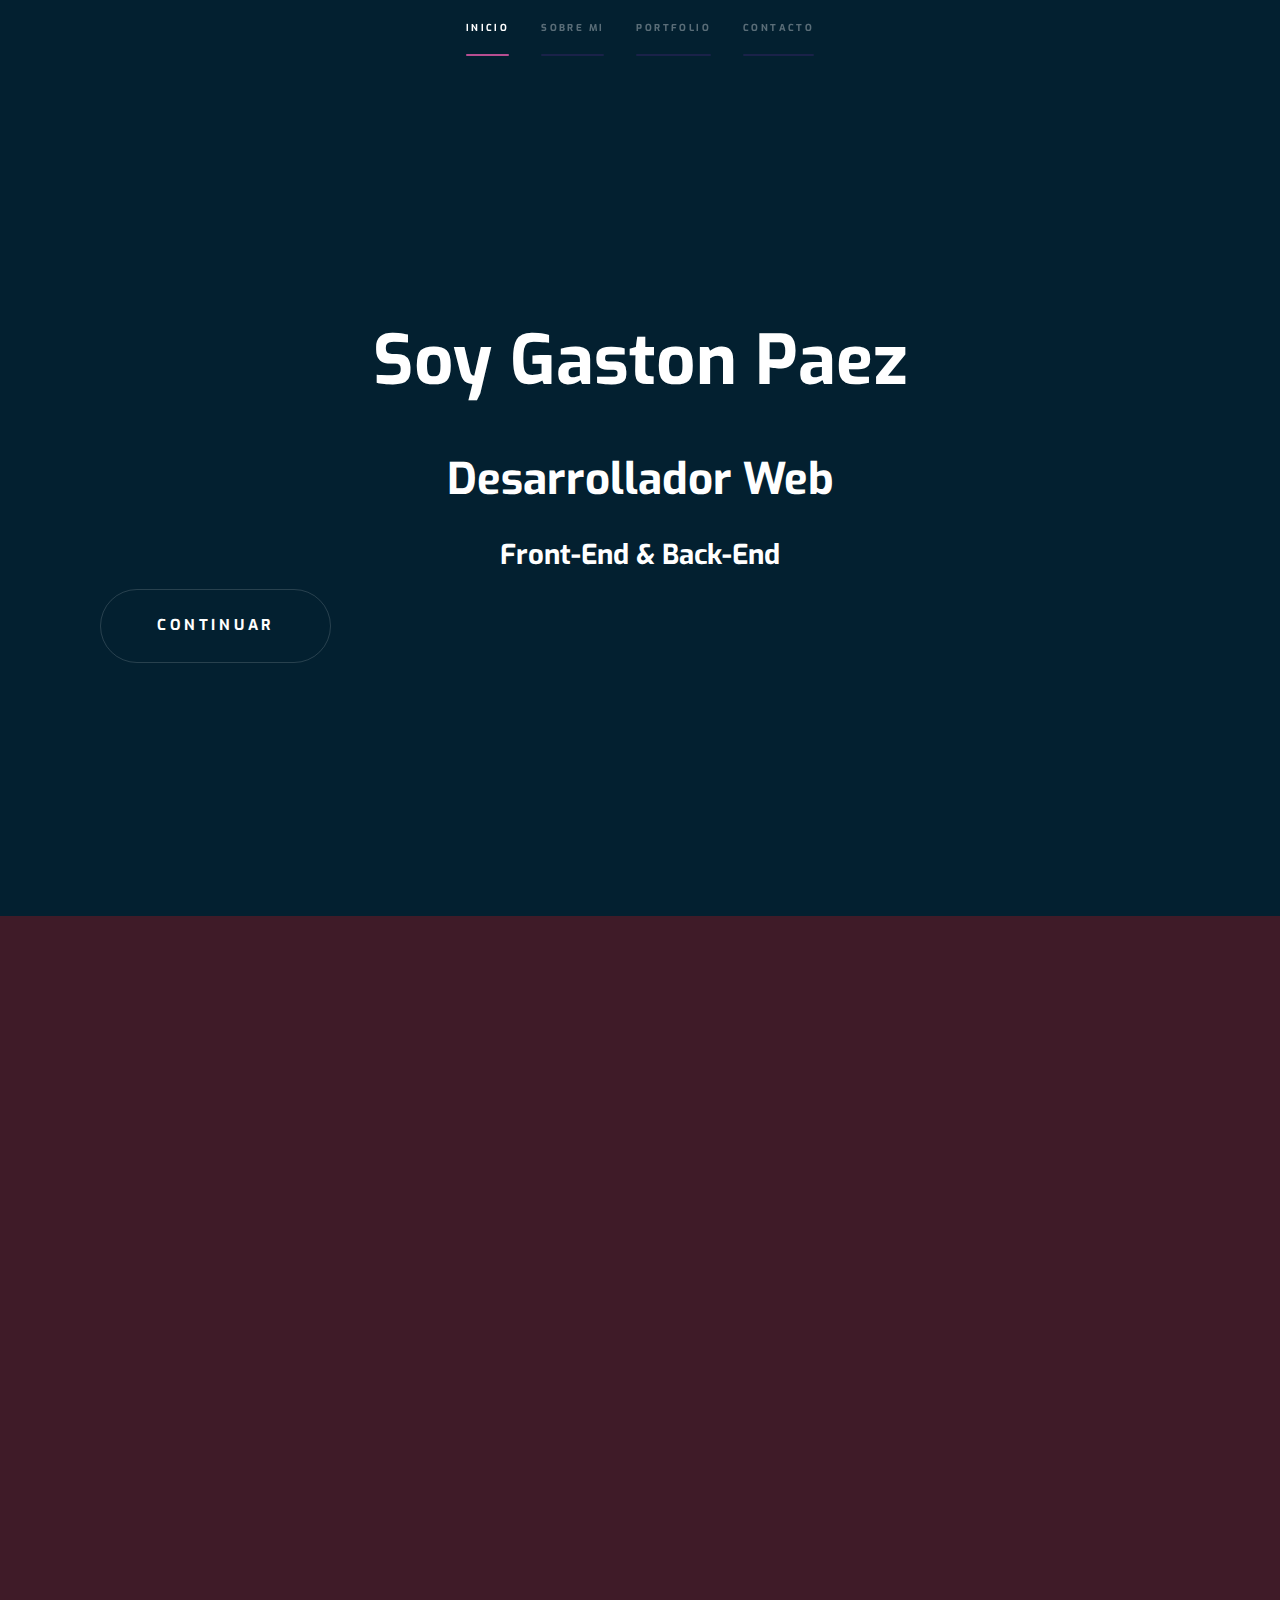
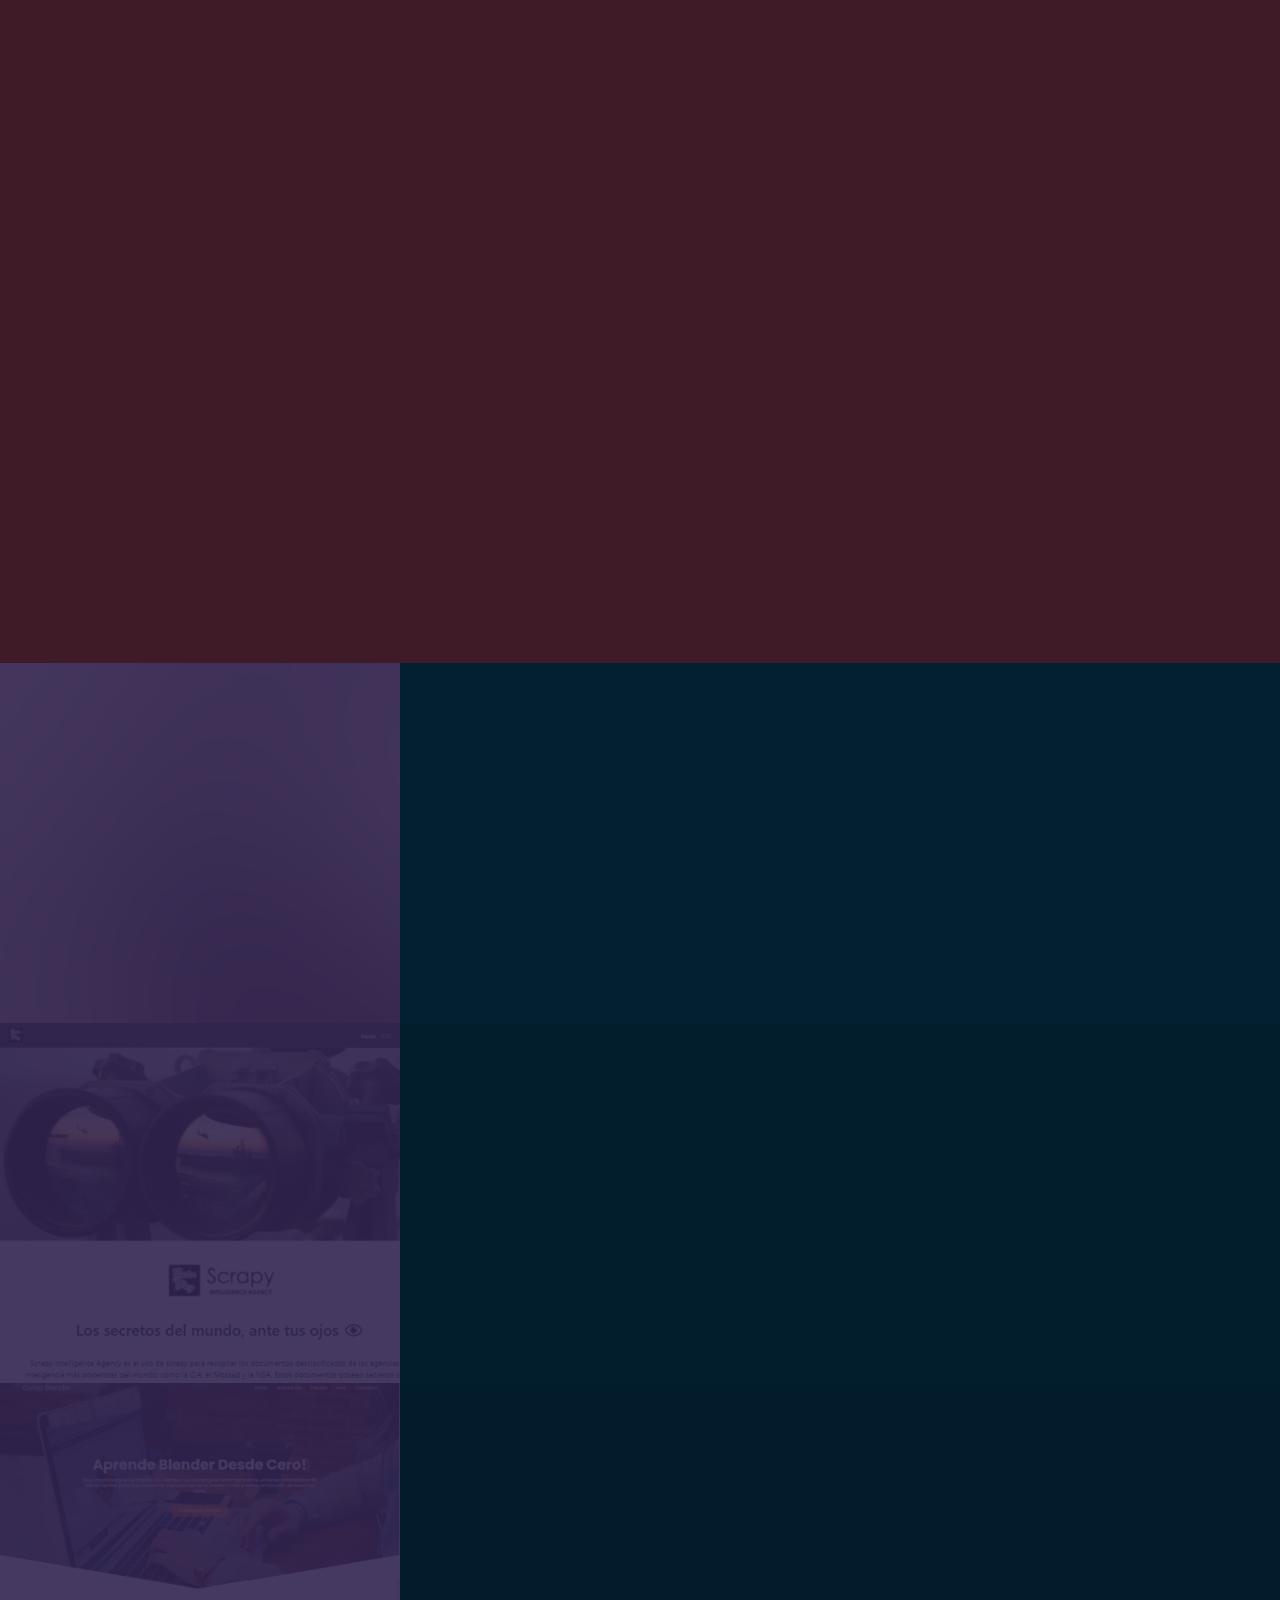
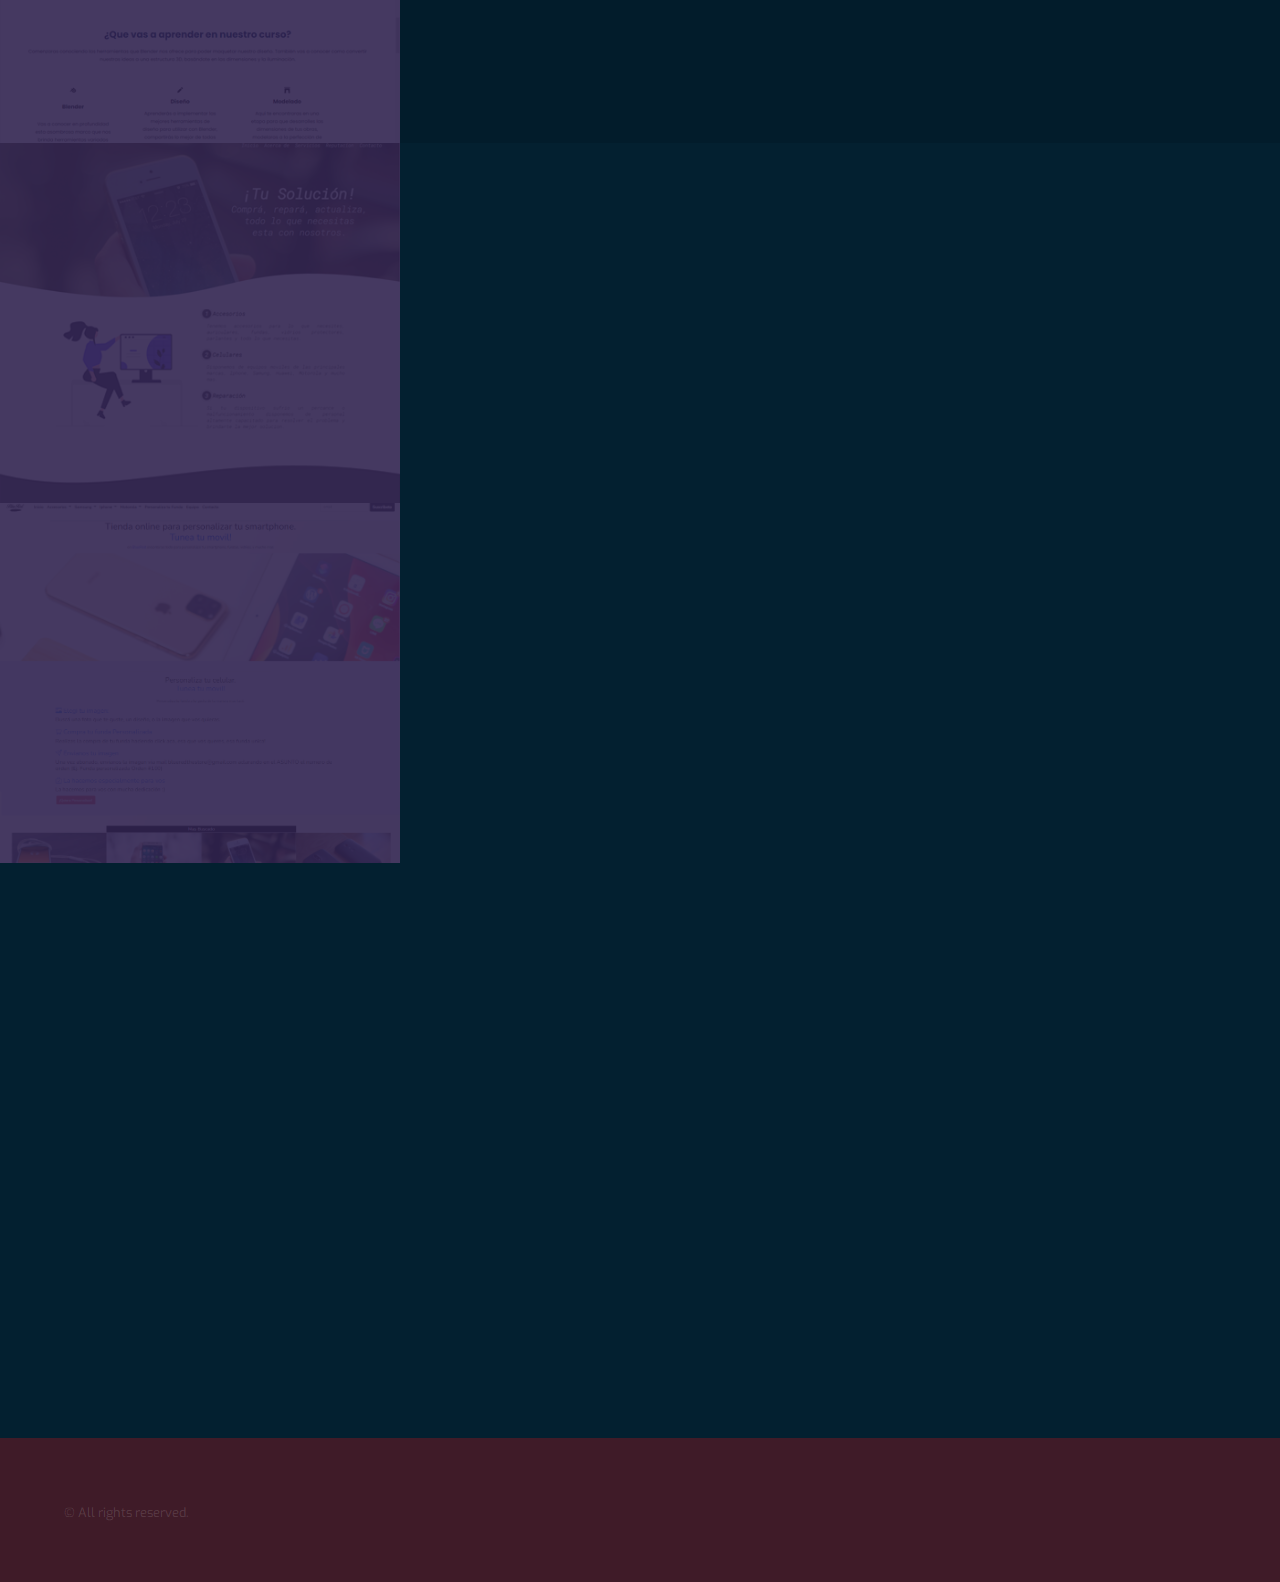
==== index.html @ ff527472 "add web bootstrap, forms contact online" ====
<!DOCTYPE HTML>

<html>
	<head>
		<title>Gaston Paez - Portfolio</title>
		<meta charset="utf-8" />
		<meta name="viewport" content="width=device-width, initial-scale=1, user-scalable=no" />
		<link rel="stylesheet" href="assets/css/main.css" />
		<link rel="preconnect" href="https://fonts.googleapis.com">
		<link rel="preconnect" href="https://fonts.gstatic.com" crossorigin>
		<link href="https://fonts.googleapis.com/css2?family=Exo&display=swap" rel="stylesheet">	
		<noscript><link rel="stylesheet" href="assets/css/noscript.css" /></noscript>
	</head>
	<body class="is-preload">

		<!-- Sidebar -->
			<section id="sidebar">
				<div class="inner">
					<nav>
						<ul>
							<li><a href="#home">Inicio</a></li>
							<li><a href="#two">Sobre Mi</a></li>
							<li><a href="#one">Portfolio</a></li>
							<li><a href="#three">Contacto</a></li>
						</ul>
					</nav>
				</div>
			</section>

		<!-- Wrapper -->
			<div id="wrapper">

				<!-- home -->
					<section id="home" class="wrapper style1 fullscreen fade-up">
						<div class="inner" style="text-align: center; font-size: 25px;">
							<h1 class="home-text">Soy Gaston Paez</h1>
							<h2 class="home-text">Desarrollador Web</h2>
							<h3 class="home-text">Front-End & Back-End</h3>
							<ul class="actions">
								<li><a href="#two" class="button scrolly">Continuar</a></li>
							</ul>
						</div>
					</section>

				<!-- Two -->
				<section id="two" class="wrapper style3 fade-up">
					<div class="inner">
						<h2>Conocimientos Tecnicos y Habilidades</h2>
						<p></p>
						<div class="features">
							<section>
								<span class="icon solid major fa-code"></span>
								<h3>Desarrollo Front-End</h3>
								<p>HTML <br>
									CSS Grid & Flexbox<br>
									Bootstrap <br>
									JavaScript<br>
									Responsive Web Desing<br>
									Programas: <br>
									- Visual Studio Code <br>- Photoshop <br>- Illustrator <br>
									Git & Git-Hub
						
									

								</p>
							</section>
							<section>
								<span class="icon solid major fa-lock"></span>
								<h3>Desarrollo Back-End</h3>
								<p>
									Python <br>
									- POO MVC MTV <br>
									
									Base de Datos: <br>
									- MySQL <br>
									- PostgreSQL <br>
									- Mongo <br>
									- ORM <br>									
									Framework: <br>
									- Django

								</p>
							</section>
							<section>
								<span class="icon solid major fa-cog"></span>
								<h3>Web scraping</h3>							
								 <p>
								 Scrapy <br>
								Beautiful Soup <br>
								</p>
								
							</section>
							<section>
								<span class="icon solid major fa-desktop"></span>
								<h3>Apps</h3>
								<p>Aplicaciones de escritorio: <br>
									Tkinter <br>
									Pyqt5

								</p>
							</section>
							<section>
								<span class="icon solid major fa-link"></span>
								<h3>Capacitaciones</h3>
								<p>
									Diplomatura Python - UTN <br>
									Python Avanzado – Educación IT <br>
									Argentina Programa - Gob. Arg. <br>
									Micro-Modulo BIG DATA – UTN<br>
      								Big Data & Análisis de Datos
								</p>

							</section>
							<section>
								<span class="icon major fa-gem"></span>
								<h3>Cursos On-Line</h3>
								<p>
									
									Microsoft Learn - Python <br>
									Cisco - Programming Essentials in Python <br>										
									Responsive Web Design <br>
									Javascript Algorithms and Data Structures <br>																	
									SQL desde cero - Jairo Galeas <br>
									Univ Python 2021 - Global Mentoring <br>
									Excel Tabla Dinamicas -Javier Gomez <br>
									GIT de cero a experto - Maximiliano Burgos <br>
									Platzi: <br>
									Git & Git-Hub, Desarrollo web, Scrapy, MySql	
																	

								</p>
							</section>
							
							
						</div>
						
						<ul class="actions">
							<li><a href="generic.html" class="button">Ver CV Online</a></li>
							<li><a href="generic.html" class="button">Descargar CV PDF</a></li>
							<li><a href="https://github.com/GastonPaez/Certificaciones" class="button">Certificaciones</a></li>
						</ul>
					</div>
				</section>

				<!-- One -->
					<section id="one" class="wrapper style2 spotlights">
						<section>
							<a href="#" class="image"><img src="images/pic01.jpg" alt="" data-position="center center" /></a>
							<div class="content">
								<div class="inner">
									<h2>E-Commerce Ropa Interior</h2>
									<p>Backend realizado en django, base de datos MySql, Interfaz de Registro y Login, Catalogo de productos, Carrito de Compras, Direcciones, Generador de orden de pago y Pago. 	<br>Front realizado en HTML CSS y Bootstrap </p>
									<ul class="actions">
										<li><a href="generic.html" class="button">Ir a la web</a></li>
									</ul>
								</div>
							</div>
						</section>
						<section>							
							<a href="#" class="image"><img class="web_cia" src="assets/css/images/web2-1.jpg" alt="" data-position="top center" /></a>
							<div class="content">
								<div class="inner">
									<h2>Informes Desclasificados CIA</h2>
									<p>Scrapping a CIA website con Libreria Scrapy de Python <br>
									Spider alojado en nube ScrapingHub mendiante archivo Json <br>
									La web obtiene datos de manera actualizada y remota. En caso de falla obtiene Json local.
									</p>
									<ul class="actions">
										<li><a href="https://gastonpaez.github.io/scrapy-intelligence-agency/" class="button">Ir a la Web</a></li>
									</ul>
								</div>
							</div>
						</section>
						<section>
							<a href="https://gastonpaez.github.io/landing_page/" class="image"><img src="assets/css/images/blender_1.png" alt="" data-position="25% 25%" /></a>
							<div class="content">
								<div class="inner">
									<h2>Web Curso de Blender</h2>
									<p>Landing Page acerca de una capacitacion en Blender. Trabajado en Grid y Flexbox. Botones de accion y sliders en JavaScript.</p>
									<ul class="actions">
										<li><a href="https://gastonpaez.github.io/landing_page/" class="button">Ir a la Web</a></li>
									</ul>
								</div>
							</div>
						</section>
						<section>
							<a href="https://gastonpaez.github.io/fix_phone-site/" class="image"><img src="assets/css/images/fix_phone_1.png" alt="" data-position="25% 25%" /></a>
							<div class="content">
								<div class="inner">
									<h2>Web Venta y Reparación Movil</h2>
									<p>Web sobre venta y soporte tecnico de celulares y dispositivos electronicos. Uso de cards y efectos ondulantes sobre imagenes. </p>
									<ul class="actions">
										<li><a href="https://gastonpaez.github.io/fix_phone-site/" class="button">Ir a la Web</a></li>
									</ul>
								</div>
							</div>
						</section>
						<section>
							<a href="https://gastonpaez.github.io/bluered_the_store/" class="image"><img src="assets/css/images/bluered_thestore.png" alt="" data-position="25% 25%" /></a>
							<div class="content">
								<div class="inner">
									<h2>Pagina Accesorios y Fundas Personalizadas</h2>
									<p>Venta de fundas y accesorios moviles. Basada en la herramienta Bootstrap, uso de cards, carousel, forms, button.</p>
									<ul class="actions">
										<li><a href="https://gastonpaez.github.io/fix_phone-site/" class="button">Ir a la Web</a></li>
									</ul>
								</div>
							</div>
						</section>
					</section>



				<!-- Three -->
					<section id="three" class="wrapper style1 fade-up">
						<div class="inner">
							<h2>Contactame</h2>
							
							<div class="split style1">
								<section>
									<form action="https://formspree.io/f/xzboawor"
									method="POST">
										<div class="fields">
											<div class="field half">
												<label for="name">Nombre</label>
												<input type="text" name="name" id="name" />
											</div>
											<div class="field half">
												<label for="email">Email</label>
												<input type="text" name="email" id="email" />
											</div>
											<div class="field">
												<label for="message">Mensaje</label>
												<textarea name="message" id="message" rows="5"></textarea>
											</div>
										</div>
										<ul class="actions">
											<li><a href="" class="button submit" type="submit" >Enviar</a></li>											
										</ul>
									</form>
								</section>
								<section>
									<ul class="contact" style="color: #fff;">
										<li>
											<h3><span class="icon solid alt fa-home"></span>  Direccion</h3>
											<span>Buenos Aires<br />
											Argentina<br />
											</span>
										</li>
										<li>
											
											<h3><span class="icon solid alt fa-envelope"></span>  Email</h3>
											<a href="#">paez.gastonm@gmail.com</a>
										</li>
										<li>
											<h3><span class="icon solid alt fa-phone"></span>  Telefono</h3>
											<span>+54(011)3262-6937</span>
										</li>
										<li>
											<h3>Social</h3>
											<ul class="icons">												
												<li><a href="https://github.com/GastonPaez" class="icon brands fa-github"><span class="label">GitHub</span></a></li>												
												<li><a href="www.linkedin.com/in/gp-dev" class="icon brands fa-linkedin-in"><span class="label">LinkedIn</span></a></li>
											</ul>
										</li>
									</ul>
								</section>
							</div>
						</div>
					</section>

			</div>

		<!-- Footer -->
			<footer id="footer" class="wrapper style1-alt">
				<div class="inner">
					<ul class="menu">
						<li>&copy; All rights reserved.</li>
					</ul>
				</div>
			</footer>

		<!-- Scripts -->
			<script src="assets/js/jquery.min.js"></script>
			<script src="assets/js/jquery.scrollex.min.js"></script>
			<script src="assets/js/jquery.scrolly.min.js"></script>
			<script src="assets/js/browser.min.js"></script>
			<script src="assets/js/breakpoints.min.js"></script>
			<script src="assets/js/util.js"></script>
			<script src="assets/js/main.js"></script>
			<script src="https://formspree.io/js/formbutton-v1.min.js" defer></script>

	</body>
</html>
---- assets/css/main.css ----
@import url(fontawesome-all.min.css);
@import url('https://fonts.googleapis.com/css2?family=Exo&display=swap');




html, body, div, span, applet, object,
iframe, h1, h2, h3, h4, h5, h6, p, blockquote,
pre, a, abbr, acronym, address, big, cite,
code, del, dfn, em, img, ins, kbd, q, s, samp,
small, strike, strong, sub, sup, tt, var, b,
u, i, center, dl, dt, dd, ol, ul, li, fieldset,
form, label, legend, table, caption, tbody,
tfoot, thead, tr, th, td, article, aside,
canvas, details, embed, figure, figcaption,
footer, header, hgroup, menu, nav, output, ruby,
section, summary, time, mark, audio, video {
	margin: 0;
	padding: 0;
	border: 0;
	font-size: 100%;
	font: inherit;
	vertical-align: baseline;}

article, aside, details, figcaption, figure,
footer, header, hgroup, menu, nav, section {
	display: block;}

body {
	line-height: 1;
}

ol, ul {
	list-style: none;
}

blockquote, q {
	quotes: none;
}

	blockquote:before, blockquote:after, q:before, q:after {
		content: '';
		content: none;
	}

table {
	border-collapse: collapse;
	border-spacing: 0;
}

body {
	-webkit-text-size-adjust: none;
}

mark {
	background-color: transparent;
	color: inherit;
}

input::-moz-focus-inner {
	border: 0;
	padding: 0;
}

input, select, textarea {
	-moz-appearance: none;
	-webkit-appearance: none;
	-ms-appearance: none;
	appearance: none;
}

/* Basic */

	@-ms-viewport {
		width: device-width;
	}

	body {
		-ms-overflow-style: scrollbar;
	}

	@media screen and (max-width: 480px) {

		html, body {
			min-width: 320px;
		}

	}

	html {
		box-sizing: border-box;
	}

	*, *:before, *:after {
		box-sizing: inherit;
	}

	body {
		/*panel section*/
		background: #032030;
	}

		body.is-preload *, body.is-preload *:before, body.is-preload *:after {
			-moz-animation: none !important;
			-webkit-animation: none !important;
			-ms-animation: none !important;
			animation: none !important;
			-moz-transition: none !important;
			-webkit-transition: none !important;
			-ms-transition: none !important;
			transition: none !important;
		}

/* Type */

	body, input, select, textarea {
		color: rgba(255, 255, 255, 0.55);
		font-family: 'Exo', sans-serif , Helvetica;
		font-size: 16.5pt;
		font-weight: normal;
		line-height: 1.75;
	}

		@media screen and (max-width: 1680px) {

			body, input, select, textarea {
				font-size: 13pt;
			}

		}

		@media screen and (max-width: 1280px) {

			body, input, select, textarea {
				font-size: 12pt;
			}

		}

		@media screen and (max-width: 360px) {

			body, input, select, textarea {
				font-size: 11pt;
			}

		}

	a {
		-moz-transition: color 0.2s ease, border-bottom-color 0.2s ease;
		-webkit-transition: color 0.2s ease, border-bottom-color 0.2s ease;
		-ms-transition: color 0.2s ease, border-bottom-color 0.2s ease;
		transition: color 0.2s ease, border-bottom-color 0.2s ease;
		border-bottom: dotted 1px rgba(255, 255, 255, 0.35);
		color: inherit;
		text-decoration: none;
	}

		a:hover {
			border-bottom-color: transparent;
			color: #ffffff;
		}

	strong, b {
		color: #ffffff;
		font-weight: bold;
	}

	em, i {
		font-style: italic;
	}

	p {
		margin: 0 0 2em 0;
	}

	h1, h2, h3, h4, h5, h6 {
		color: #ffffff;
		font-weight: bold;
		line-height: 1.5;
		margin: 0 0 0.5em 0;
	}

		h1 a, h2 a, h3 a, h4 a, h5 a, h6 a {
			color: inherit;
			text-decoration: none;
		}

	h1 {
		font-size: 2.75em;
	}

		h1.major {
			margin: 0 0 1.3em 0;
			position: relative;
			padding-bottom: 0.35em;
		}

			h1.major:after {
				background-image: -moz-linear-gradient(to right, #091244, #420B1E);
				background-image: -webkit-linear-gradient(to right, #091244, #420B1E);
				background-image: -ms-linear-gradient(to right, #091244, #420B1E);
				background-image: linear-gradient(to right, #091244, #420B1E);
				-moz-transition: max-width 0.2s ease;
				-webkit-transition: max-width 0.2s ease;
				-ms-transition: max-width 0.2s ease;
				transition: max-width 0.2s ease;
				border-radius: 0.2em;
				bottom: 0;
				content: '';
				height: 0.05em;
				position: absolute;
				right: 0;
				width: 100%;
			}

	h2 {
		font-size: 1.75em;
	}

	h3 {
		font-size: 1.1em;
	}

	h4 {
		font-size: 1em;
	}

	h5 {
		font-size: 0.8em;
	}

	h6 {
		font-size: 0.6em;
	}

	@media screen and (max-width: 736px) {

		h1 {
			font-size: 2em;
		}

		h2 {
			font-size: 1.25em;
		}

		h3 {
			font-size: 1em;
		}

		h4 {
			font-size: 0.8em;
		}

		h5 {
			font-size: 0.6em;
		}

		h6 {
			font-size: 0.6em;
		}

	}

	sub {
		font-size: 0.8em;
		position: relative;
		top: 0.5em;
	}

	sup {
		font-size: 0.8em;
		position: relative;
		top: -0.5em;
	}

	blockquote {
		border-left: solid 4px rgba(255, 255, 255, 0.15);
		font-style: italic;
		margin: 0 0 2em 0;
		padding: 0.5em 0 0.5em 2em;
	}

	code {
		background: rgba(255, 255, 255, 0.05);
		border-radius: 0.25em;
		border: solid 1px rgba(255, 255, 255, 0.15);
		font-family: "Courier New", monospace;
		font-size: 0.9em;
		margin: 0 0.25em;
		padding: 0.25em 0.65em;
	}

	pre {
		-webkit-overflow-scrolling: touch;
		font-family: "Courier New", monospace;
		font-size: 0.9em;
		margin: 0 0 2em 0;
	}

		pre code {
			display: block;
			line-height: 1.75em;
			padding: 1em 1.5em;
			overflow-x: auto;
		}

	hr {
		border: 0;
		border-bottom: solid 1px rgba(255, 255, 255, 0.15);
		margin: 2em 0;
	}

		hr.major {
			margin: 3em 0;
		}

	.align-left {
		text-align: left;
	}

	.align-center {
		text-align: center;
	}

	.align-right {
		text-align: right;
	}

/* Row */

	.row {
		display: flex;
		flex-wrap: wrap;
		box-sizing: border-box;
		align-items: stretch;
	}

		.row > * {
			box-sizing: border-box;
		}

		.row.gtr-uniform > * > :last-child {
			margin-bottom: 0;
		}

		.row.aln-left {
			justify-content: flex-start;
		}

		.row.aln-center {
			justify-content: center;
		}

		.row.aln-right {
			justify-content: flex-end;
		}

		.row.aln-top {
			align-items: flex-start;
		}

		.row.aln-middle {
			align-items: center;
		}

		.row.aln-bottom {
			align-items: flex-end;
		}

		.row > .imp {
			order: -1;
		}

		.row > .col-1 {
			width: 8.33333%;
		}

		.row > .off-1 {
			margin-left: 8.33333%;
		}

		.row > .col-2 {
			width: 16.66667%;
		}

		.row > .off-2 {
			margin-left: 16.66667%;
		}

		.row > .col-3 {
			width: 25%;
		}

		.row > .off-3 {
			margin-left: 25%;
		}

		.row > .col-4 {
			width: 33.33333%;
		}

		.row > .off-4 {
			margin-left: 33.33333%;
		}

		.row > .col-5 {
			width: 41.66667%;
		}

		.row > .off-5 {
			margin-left: 41.66667%;
		}

		.row > .col-6 {
			width: 50%;
		}

		.row > .off-6 {
			margin-left: 50%;
		}

		.row > .col-7 {
			width: 58.33333%;
		}

		.row > .off-7 {
			margin-left: 58.33333%;
		}

		.row > .col-8 {
			width: 66.66667%;
		}

		.row > .off-8 {
			margin-left: 66.66667%;
		}

		.row > .col-9 {
			width: 75%;
		}

		.row > .off-9 {
			margin-left: 75%;
		}

		.row > .col-10 {
			width: 83.33333%;
		}

		.row > .off-10 {
			margin-left: 83.33333%;
		}

		.row > .col-11 {
			width: 91.66667%;
		}

		.row > .off-11 {
			margin-left: 91.66667%;
		}

		.row > .col-12 {
			width: 100%;
		}

		.row > .off-12 {
			margin-left: 100%;
		}

		.row.gtr-0 {
			margin-top: 0;
			margin-left: 0em;
		}

			.row.gtr-0 > * {
				padding: 0 0 0 0em;
			}

			.row.gtr-0.gtr-uniform {
				margin-top: 0em;
			}

				.row.gtr-0.gtr-uniform > * {
					padding-top: 0em;
				}

		.row.gtr-25 {
			margin-top: 0;
			margin-left: -0.375em;
		}

			.row.gtr-25 > * {
				padding: 0 0 0 0.375em;
			}

			.row.gtr-25.gtr-uniform {
				margin-top: -0.375em;
			}

				.row.gtr-25.gtr-uniform > * {
					padding-top: 0.375em;
				}

		.row.gtr-50 {
			margin-top: 0;
			margin-left: -0.75em;
		}

			.row.gtr-50 > * {
				padding: 0 0 0 0.75em;
			}

			.row.gtr-50.gtr-uniform {
				margin-top: -0.75em;
			}

				.row.gtr-50.gtr-uniform > * {
					padding-top: 0.75em;
				}

		.row {
			margin-top: 0;
			margin-left: -1.5em;
		}

			.row > * {
				padding: 0 0 0 1.5em;
			}

			.row.gtr-uniform {
				margin-top: -1.5em;
			}

				.row.gtr-uniform > * {
					padding-top: 1.5em;
				}

		.row.gtr-150 {
			margin-top: 0;
			margin-left: -2.25em;
		}

			.row.gtr-150 > * {
				padding: 0 0 0 2.25em;
			}

			.row.gtr-150.gtr-uniform {
				margin-top: -2.25em;
			}

				.row.gtr-150.gtr-uniform > * {
					padding-top: 2.25em;
				}

		.row.gtr-200 {
			margin-top: 0;
			margin-left: -3em;
		}

			.row.gtr-200 > * {
				padding: 0 0 0 3em;
			}

			.row.gtr-200.gtr-uniform {
				margin-top: -3em;
			}

				.row.gtr-200.gtr-uniform > * {
					padding-top: 3em;
				}

		@media screen and (max-width: 1680px) {

			.row {
				display: flex;
				flex-wrap: wrap;
				box-sizing: border-box;
				align-items: stretch;
			}

				.row > * {
					box-sizing: border-box;
				}

				.row.gtr-uniform > * > :last-child {
					margin-bottom: 0;
				}

				.row.aln-left {
					justify-content: flex-start;
				}

				.row.aln-center {
					justify-content: center;
				}

				.row.aln-right {
					justify-content: flex-end;
				}

				.row.aln-top {
					align-items: flex-start;
				}

				.row.aln-middle {
					align-items: center;
				}

				.row.aln-bottom {
					align-items: flex-end;
				}

				.row > .imp-xlarge {
					order: -1;
				}

				.row > .col-1-xlarge {
					width: 8.33333%;
				}

				.row > .off-1-xlarge {
					margin-left: 8.33333%;
				}

				.row > .col-2-xlarge {
					width: 16.66667%;
				}

				.row > .off-2-xlarge {
					margin-left: 16.66667%;
				}

				.row > .col-3-xlarge {
					width: 25%;
				}

				.row > .off-3-xlarge {
					margin-left: 25%;
				}

				.row > .col-4-xlarge {
					width: 33.33333%;
				}

				.row > .off-4-xlarge {
					margin-left: 33.33333%;
				}

				.row > .col-5-xlarge {
					width: 41.66667%;
				}

				.row > .off-5-xlarge {
					margin-left: 41.66667%;
				}

				.row > .col-6-xlarge {
					width: 50%;
				}

				.row > .off-6-xlarge {
					margin-left: 50%;
				}

				.row > .col-7-xlarge {
					width: 58.33333%;
				}

				.row > .off-7-xlarge {
					margin-left: 58.33333%;
				}

				.row > .col-8-xlarge {
					width: 66.66667%;
				}

				.row > .off-8-xlarge {
					margin-left: 66.66667%;
				}

				.row > .col-9-xlarge {
					width: 75%;
				}

				.row > .off-9-xlarge {
					margin-left: 75%;
				}

				.row > .col-10-xlarge {
					width: 83.33333%;
				}

				.row > .off-10-xlarge {
					margin-left: 83.33333%;
				}

				.row > .col-11-xlarge {
					width: 91.66667%;
				}

				.row > .off-11-xlarge {
					margin-left: 91.66667%;
				}

				.row > .col-12-xlarge {
					width: 100%;
				}

				.row > .off-12-xlarge {
					margin-left: 100%;
				}

				.row.gtr-0 {
					margin-top: 0;
					margin-left: 0em;
				}

					.row.gtr-0 > * {
						padding: 0 0 0 0em;
					}

					.row.gtr-0.gtr-uniform {
						margin-top: 0em;
					}

						.row.gtr-0.gtr-uniform > * {
							padding-top: 0em;
						}

				.row.gtr-25 {
					margin-top: 0;
					margin-left: -0.375em;
				}

					.row.gtr-25 > * {
						padding: 0 0 0 0.375em;
					}

					.row.gtr-25.gtr-uniform {
						margin-top: -0.375em;
					}

						.row.gtr-25.gtr-uniform > * {
							padding-top: 0.375em;
						}

				.row.gtr-50 {
					margin-top: 0;
					margin-left: -0.75em;
				}

					.row.gtr-50 > * {
						padding: 0 0 0 0.75em;
					}

					.row.gtr-50.gtr-uniform {
						margin-top: -0.75em;
					}

						.row.gtr-50.gtr-uniform > * {
							padding-top: 0.75em;
						}

				.row {
					margin-top: 0;
					margin-left: -1.5em;
				}

					.row > * {
						padding: 0 0 0 1.5em;
					}

					.row.gtr-uniform {
						margin-top: -1.5em;
					}

						.row.gtr-uniform > * {
							padding-top: 1.5em;
						}

				.row.gtr-150 {
					margin-top: 0;
					margin-left: -2.25em;
				}

					.row.gtr-150 > * {
						padding: 0 0 0 2.25em;
					}

					.row.gtr-150.gtr-uniform {
						margin-top: -2.25em;
					}

						.row.gtr-150.gtr-uniform > * {
							padding-top: 2.25em;
						}

				.row.gtr-200 {
					margin-top: 0;
					margin-left: -3em;
				}

					.row.gtr-200 > * {
						padding: 0 0 0 3em;
					}

					.row.gtr-200.gtr-uniform {
						margin-top: -3em;
					}

						.row.gtr-200.gtr-uniform > * {
							padding-top: 3em;
						}

		}

		@media screen and (max-width: 1280px) {

			.row {
				display: flex;
				flex-wrap: wrap;
				box-sizing: border-box;
				align-items: stretch;
			}

				.row > * {
					box-sizing: border-box;
				}

				.row.gtr-uniform > * > :last-child {
					margin-bottom: 0;
				}

				.row.aln-left {
					justify-content: flex-start;
				}

				.row.aln-center {
					justify-content: center;
				}

				.row.aln-right {
					justify-content: flex-end;
				}

				.row.aln-top {
					align-items: flex-start;
				}

				.row.aln-middle {
					align-items: center;
				}

				.row.aln-bottom {
					align-items: flex-end;
				}

				.row > .imp-large {
					order: -1;
				}

				.row > .col-1-large {
					width: 8.33333%;
				}

				.row > .off-1-large {
					margin-left: 8.33333%;
				}

				.row > .col-2-large {
					width: 16.66667%;
				}

				.row > .off-2-large {
					margin-left: 16.66667%;
				}

				.row > .col-3-large {
					width: 25%;
				}

				.row > .off-3-large {
					margin-left: 25%;
				}

				.row > .col-4-large {
					width: 33.33333%;
				}

				.row > .off-4-large {
					margin-left: 33.33333%;
				}

				.row > .col-5-large {
					width: 41.66667%;
				}

				.row > .off-5-large {
					margin-left: 41.66667%;
				}

				.row > .col-6-large {
					width: 50%;
				}

				.row > .off-6-large {
					margin-left: 50%;
				}

				.row > .col-7-large {
					width: 58.33333%;
				}

				.row > .off-7-large {
					margin-left: 58.33333%;
				}

				.row > .col-8-large {
					width: 66.66667%;
				}

				.row > .off-8-large {
					margin-left: 66.66667%;
				}

				.row > .col-9-large {
					width: 75%;
				}

				.row > .off-9-large {
					margin-left: 75%;
				}

				.row > .col-10-large {
					width: 83.33333%;
				}

				.row > .off-10-large {
					margin-left: 83.33333%;
				}

				.row > .col-11-large {
					width: 91.66667%;
				}

				.row > .off-11-large {
					margin-left: 91.66667%;
				}

				.row > .col-12-large {
					width: 100%;
				}

				.row > .off-12-large {
					margin-left: 100%;
				}

				.row.gtr-0 {
					margin-top: 0;
					margin-left: 0em;
				}

					.row.gtr-0 > * {
						padding: 0 0 0 0em;
					}

					.row.gtr-0.gtr-uniform {
						margin-top: 0em;
					}

						.row.gtr-0.gtr-uniform > * {
							padding-top: 0em;
						}

				.row.gtr-25 {
					margin-top: 0;
					margin-left: -0.375em;
				}

					.row.gtr-25 > * {
						padding: 0 0 0 0.375em;
					}

					.row.gtr-25.gtr-uniform {
						margin-top: -0.375em;
					}

						.row.gtr-25.gtr-uniform > * {
							padding-top: 0.375em;
						}

				.row.gtr-50 {
					margin-top: 0;
					margin-left: -0.75em;
				}

					.row.gtr-50 > * {
						padding: 0 0 0 0.75em;
					}

					.row.gtr-50.gtr-uniform {
						margin-top: -0.75em;
					}

						.row.gtr-50.gtr-uniform > * {
							padding-top: 0.75em;
						}

				.row {
					margin-top: 0;
					margin-left: -1.5em;
				}

					.row > * {
						padding: 0 0 0 1.5em;
					}

					.row.gtr-uniform {
						margin-top: -1.5em;
					}

						.row.gtr-uniform > * {
							padding-top: 1.5em;
						}

				.row.gtr-150 {
					margin-top: 0;
					margin-left: -2.25em;
				}

					.row.gtr-150 > * {
						padding: 0 0 0 2.25em;
					}

					.row.gtr-150.gtr-uniform {
						margin-top: -2.25em;
					}

						.row.gtr-150.gtr-uniform > * {
							padding-top: 2.25em;
						}

				.row.gtr-200 {
					margin-top: 0;
					margin-left: -3em;
				}

					.row.gtr-200 > * {
						padding: 0 0 0 3em;
					}

					.row.gtr-200.gtr-uniform {
						margin-top: -3em;
					}

						.row.gtr-200.gtr-uniform > * {
							padding-top: 3em;
						}

		}

		@media screen and (max-width: 980px) {

			.row {
				display: flex;
				flex-wrap: wrap;
				box-sizing: border-box;
				align-items: stretch;
			}

				.row > * {
					box-sizing: border-box;
				}

				.row.gtr-uniform > * > :last-child {
					margin-bottom: 0;
				}

				.row.aln-left {
					justify-content: flex-start;
				}

				.row.aln-center {
					justify-content: center;
				}

				.row.aln-right {
					justify-content: flex-end;
				}

				.row.aln-top {
					align-items: flex-start;
				}

				.row.aln-middle {
					align-items: center;
				}

				.row.aln-bottom {
					align-items: flex-end;
				}

				.row > .imp-medium {
					order: -1;
				}

				.row > .col-1-medium {
					width: 8.33333%;
				}

				.row > .off-1-medium {
					margin-left: 8.33333%;
				}

				.row > .col-2-medium {
					width: 16.66667%;
				}

				.row > .off-2-medium {
					margin-left: 16.66667%;
				}

				.row > .col-3-medium {
					width: 25%;
				}

				.row > .off-3-medium {
					margin-left: 25%;
				}

				.row > .col-4-medium {
					width: 33.33333%;
				}

				.row > .off-4-medium {
					margin-left: 33.33333%;
				}

				.row > .col-5-medium {
					width: 41.66667%;
				}

				.row > .off-5-medium {
					margin-left: 41.66667%;
				}

				.row > .col-6-medium {
					width: 50%;
				}

				.row > .off-6-medium {
					margin-left: 50%;
				}

				.row > .col-7-medium {
					width: 58.33333%;
				}

				.row > .off-7-medium {
					margin-left: 58.33333%;
				}

				.row > .col-8-medium {
					width: 66.66667%;
				}

				.row > .off-8-medium {
					margin-left: 66.66667%;
				}

				.row > .col-9-medium {
					width: 75%;
				}

				.row > .off-9-medium {
					margin-left: 75%;
				}

				.row > .col-10-medium {
					width: 83.33333%;
				}

				.row > .off-10-medium {
					margin-left: 83.33333%;
				}

				.row > .col-11-medium {
					width: 91.66667%;
				}

				.row > .off-11-medium {
					margin-left: 91.66667%;
				}

				.row > .col-12-medium {
					width: 100%;
				}

				.row > .off-12-medium {
					margin-left: 100%;
				}

				.row.gtr-0 {
					margin-top: 0;
					margin-left: 0em;
				}

					.row.gtr-0 > * {
						padding: 0 0 0 0em;
					}

					.row.gtr-0.gtr-uniform {
						margin-top: 0em;
					}

						.row.gtr-0.gtr-uniform > * {
							padding-top: 0em;
						}

				.row.gtr-25 {
					margin-top: 0;
					margin-left: -0.375em;
				}

					.row.gtr-25 > * {
						padding: 0 0 0 0.375em;
					}

					.row.gtr-25.gtr-uniform {
						margin-top: -0.375em;
					}

						.row.gtr-25.gtr-uniform > * {
							padding-top: 0.375em;
						}

				.row.gtr-50 {
					margin-top: 0;
					margin-left: -0.75em;
				}

					.row.gtr-50 > * {
						padding: 0 0 0 0.75em;
					}

					.row.gtr-50.gtr-uniform {
						margin-top: -0.75em;
					}

						.row.gtr-50.gtr-uniform > * {
							padding-top: 0.75em;
						}

				.row {
					margin-top: 0;
					margin-left: -1.5em;
				}

					.row > * {
						padding: 0 0 0 1.5em;
					}

					.row.gtr-uniform {
						margin-top: -1.5em;
					}

						.row.gtr-uniform > * {
							padding-top: 1.5em;
						}

				.row.gtr-150 {
					margin-top: 0;
					margin-left: -2.25em;
				}

					.row.gtr-150 > * {
						padding: 0 0 0 2.25em;
					}

					.row.gtr-150.gtr-uniform {
						margin-top: -2.25em;
					}

						.row.gtr-150.gtr-uniform > * {
							padding-top: 2.25em;
						}

				.row.gtr-200 {
					margin-top: 0;
					margin-left: -3em;
				}

					.row.gtr-200 > * {
						padding: 0 0 0 3em;
					}

					.row.gtr-200.gtr-uniform {
						margin-top: -3em;
					}

						.row.gtr-200.gtr-uniform > * {
							padding-top: 3em;
						}

		}

		@media screen and (max-width: 736px) {

			.row {
				display: flex;
				flex-wrap: wrap;
				box-sizing: border-box;
				align-items: stretch;
			}

				.row > * {
					box-sizing: border-box;
				}

				.row.gtr-uniform > * > :last-child {
					margin-bottom: 0;
				}

				.row.aln-left {
					justify-content: flex-start;
				}

				.row.aln-center {
					justify-content: center;
				}

				.row.aln-right {
					justify-content: flex-end;
				}

				.row.aln-top {
					align-items: flex-start;
				}

				.row.aln-middle {
					align-items: center;
				}

				.row.aln-bottom {
					align-items: flex-end;
				}

				.row > .imp-small {
					order: -1;
				}

				.row > .col-1-small {
					width: 8.33333%;
				}

				.row > .off-1-small {
					margin-left: 8.33333%;
				}

				.row > .col-2-small {
					width: 16.66667%;
				}

				.row > .off-2-small {
					margin-left: 16.66667%;
				}

				.row > .col-3-small {
					width: 25%;
				}

				.row > .off-3-small {
					margin-left: 25%;
				}

				.row > .col-4-small {
					width: 33.33333%;
				}

				.row > .off-4-small {
					margin-left: 33.33333%;
				}

				.row > .col-5-small {
					width: 41.66667%;
				}

				.row > .off-5-small {
					margin-left: 41.66667%;
				}

				.row > .col-6-small {
					width: 50%;
				}

				.row > .off-6-small {
					margin-left: 50%;
				}

				.row > .col-7-small {
					width: 58.33333%;
				}

				.row > .off-7-small {
					margin-left: 58.33333%;
				}

				.row > .col-8-small {
					width: 66.66667%;
				}

				.row > .off-8-small {
					margin-left: 66.66667%;
				}

				.row > .col-9-small {
					width: 75%;
				}

				.row > .off-9-small {
					margin-left: 75%;
				}

				.row > .col-10-small {
					width: 83.33333%;
				}

				.row > .off-10-small {
					margin-left: 83.33333%;
				}

				.row > .col-11-small {
					width: 91.66667%;
				}

				.row > .off-11-small {
					margin-left: 91.66667%;
				}

				.row > .col-12-small {
					width: 100%;
				}

				.row > .off-12-small {
					margin-left: 100%;
				}

				.row.gtr-0 {
					margin-top: 0;
					margin-left: 0em;
				}

					.row.gtr-0 > * {
						padding: 0 0 0 0em;
					}

					.row.gtr-0.gtr-uniform {
						margin-top: 0em;
					}

						.row.gtr-0.gtr-uniform > * {
							padding-top: 0em;
						}

				.row.gtr-25 {
					margin-top: 0;
					margin-left: -0.375em;
				}

					.row.gtr-25 > * {
						padding: 0 0 0 0.375em;
					}

					.row.gtr-25.gtr-uniform {
						margin-top: -0.375em;
					}

						.row.gtr-25.gtr-uniform > * {
							padding-top: 0.375em;
						}

				.row.gtr-50 {
					margin-top: 0;
					margin-left: -0.75em;
				}

					.row.gtr-50 > * {
						padding: 0 0 0 0.75em;
					}

					.row.gtr-50.gtr-uniform {
						margin-top: -0.75em;
					}

						.row.gtr-50.gtr-uniform > * {
							padding-top: 0.75em;
						}

				.row {
					margin-top: 0;
					margin-left: -1.5em;
				}

					.row > * {
						padding: 0 0 0 1.5em;
					}

					.row.gtr-uniform {
						margin-top: -1.5em;
					}

						.row.gtr-uniform > * {
							padding-top: 1.5em;
						}

				.row.gtr-150 {
					margin-top: 0;
					margin-left: -2.25em;
				}

					.row.gtr-150 > * {
						padding: 0 0 0 2.25em;
					}

					.row.gtr-150.gtr-uniform {
						margin-top: -2.25em;
					}

						.row.gtr-150.gtr-uniform > * {
							padding-top: 2.25em;
						}

				.row.gtr-200 {
					margin-top: 0;
					margin-left: -3em;
				}

					.row.gtr-200 > * {
						padding: 0 0 0 3em;
					}

					.row.gtr-200.gtr-uniform {
						margin-top: -3em;
					}

						.row.gtr-200.gtr-uniform > * {
							padding-top: 3em;
						}

		}

		@media screen and (max-width: 480px) {

			.row {
				display: flex;
				flex-wrap: wrap;
				box-sizing: border-box;
				align-items: stretch;
			}

				.row > * {
					box-sizing: border-box;
				}

				.row.gtr-uniform > * > :last-child {
					margin-bottom: 0;
				}

				.row.aln-left {
					justify-content: flex-start;
				}

				.row.aln-center {
					justify-content: center;
				}

				.row.aln-right {
					justify-content: flex-end;
				}

				.row.aln-top {
					align-items: flex-start;
				}

				.row.aln-middle {
					align-items: center;
				}

				.row.aln-bottom {
					align-items: flex-end;
				}

				.row > .imp-xsmall {
					order: -1;
				}

				.row > .col-1-xsmall {
					width: 8.33333%;
				}

				.row > .off-1-xsmall {
					margin-left: 8.33333%;
				}

				.row > .col-2-xsmall {
					width: 16.66667%;
				}

				.row > .off-2-xsmall {
					margin-left: 16.66667%;
				}

				.row > .col-3-xsmall {
					width: 25%;
				}

				.row > .off-3-xsmall {
					margin-left: 25%;
				}

				.row > .col-4-xsmall {
					width: 33.33333%;
				}

				.row > .off-4-xsmall {
					margin-left: 33.33333%;
				}

				.row > .col-5-xsmall {
					width: 41.66667%;
				}

				.row > .off-5-xsmall {
					margin-left: 41.66667%;
				}

				.row > .col-6-xsmall {
					width: 50%;
				}

				.row > .off-6-xsmall {
					margin-left: 50%;
				}

				.row > .col-7-xsmall {
					width: 58.33333%;
				}

				.row > .off-7-xsmall {
					margin-left: 58.33333%;
				}

				.row > .col-8-xsmall {
					width: 66.66667%;
				}

				.row > .off-8-xsmall {
					margin-left: 66.66667%;
				}

				.row > .col-9-xsmall {
					width: 75%;
				}

				.row > .off-9-xsmall {
					margin-left: 75%;
				}

				.row > .col-10-xsmall {
					width: 83.33333%;
				}

				.row > .off-10-xsmall {
					margin-left: 83.33333%;
				}

				.row > .col-11-xsmall {
					width: 91.66667%;
				}

				.row > .off-11-xsmall {
					margin-left: 91.66667%;
				}

				.row > .col-12-xsmall {
					width: 100%;
				}

				.row > .off-12-xsmall {
					margin-left: 100%;
				}

				.row.gtr-0 {
					margin-top: 0;
					margin-left: 0em;
				}

					.row.gtr-0 > * {
						padding: 0 0 0 0em;
					}

					.row.gtr-0.gtr-uniform {
						margin-top: 0em;
					}

						.row.gtr-0.gtr-uniform > * {
							padding-top: 0em;
						}

				.row.gtr-25 {
					margin-top: 0;
					margin-left: -0.375em;
				}

					.row.gtr-25 > * {
						padding: 0 0 0 0.375em;
					}

					.row.gtr-25.gtr-uniform {
						margin-top: -0.375em;
					}

						.row.gtr-25.gtr-uniform > * {
							padding-top: 0.375em;
						}

				.row.gtr-50 {
					margin-top: 0;
					margin-left: -0.75em;
				}

					.row.gtr-50 > * {
						padding: 0 0 0 0.75em;
					}

					.row.gtr-50.gtr-uniform {
						margin-top: -0.75em;
					}

						.row.gtr-50.gtr-uniform > * {
							padding-top: 0.75em;
						}

				.row {
					margin-top: 0;
					margin-left: -1.5em;
				}

					.row > * {
						padding: 0 0 0 1.5em;
					}

					.row.gtr-uniform {
						margin-top: -1.5em;
					}

						.row.gtr-uniform > * {
							padding-top: 1.5em;
						}

				.row.gtr-150 {
					margin-top: 0;
					margin-left: -2.25em;
				}

					.row.gtr-150 > * {
						padding: 0 0 0 2.25em;
					}

					.row.gtr-150.gtr-uniform {
						margin-top: -2.25em;
					}

						.row.gtr-150.gtr-uniform > * {
							padding-top: 2.25em;
						}

				.row.gtr-200 {
					margin-top: 0;
					margin-left: -3em;
				}

					.row.gtr-200 > * {
						padding: 0 0 0 3em;
					}

					.row.gtr-200.gtr-uniform {
						margin-top: -3em;
					}

						.row.gtr-200.gtr-uniform > * {
							padding-top: 3em;
						}

		}

/* Box */

	.box {
		border-radius: 0.25em;
		border: solid 1px rgba(255, 255, 255, 0.15);
		margin-bottom: 2em;
		padding: 1.5em;
	}

		.box > :last-child,
		.box > :last-child > :last-child,
		.box > :last-child > :last-child > :last-child {
			margin-bottom: 0;
		}

		.box.alt {
			border: 0;
			border-radius: 0;
			padding: 0;
		}

/* Button */

	input[type="submit"],
	input[type="reset"],
	input[type="button"],
	button,
	.button {
		-moz-appearance: none;
		-webkit-appearance: none;
		-ms-appearance: none;
		appearance: none;
		-moz-transition: border-color 0.2s ease;
		-webkit-transition: border-color 0.2s ease;
		-ms-transition: border-color 0.2s ease;
		transition: border-color 0.2s ease;
		background-color: transparent;
		border: solid 1px !important;
		border-color: rgba(255, 255, 255, 0.15) !important;
		border-radius: 3em;
		color: #ffffff !important;
		cursor: pointer;
		display: inline-block;
		font-size: 0.6em;
		font-weight: bold;
		height: calc(4.75em + 2px);
		letter-spacing: 0.25em;
		line-height: 4.75em;
		outline: 0;
		padding: 0 3.75em;
		position: relative;
		text-align: center;
		text-decoration: none;
		text-transform: uppercase;
		white-space: nowrap;
	}

		input[type="submit"]:after,
		input[type="reset"]:after,
		input[type="button"]:after,
		button:after,
		.button:after {
			-moz-transform: scale(0.25);
			-webkit-transform: scale(0.25);
			-ms-transform: scale(0.25);
			transform: scale(0.25);
			pointer-events: none;
			-moz-transition: opacity 0.2s ease, -moz-transform 0.2s ease;
			-webkit-transition: opacity 0.2s ease, -webkit-transform 0.2s ease;
			-ms-transition: opacity 0.2s ease, -ms-transform 0.2s ease;
			transition: opacity 0.2s ease, transform 0.2s ease;
			background: #ffffff;
			border-radius: 3em;
			content: '';
			height: 100%;
			left: 0;
			opacity: 0;
			position: absolute;
			top: 0;
			width: 100%;
		}

		input[type="submit"].icon:before,
		input[type="reset"].icon:before,
		input[type="button"].icon:before,
		button.icon:before,
		.button.icon:before {
			margin-right: 0.75em;
		}

		input[type="submit"].fit,
		input[type="reset"].fit,
		input[type="button"].fit,
		button.fit,
		.button.fit {
			width: 100%;
		}

		input[type="submit"].small,
		input[type="reset"].small,
		input[type="button"].small,
		button.small,
		.button.small {
			font-size: 0.4em;
		}

		input[type="submit"].large,
		input[type="reset"].large,
		input[type="button"].large,
		button.large,
		.button.large {
			font-size: 0.8em;
		}

		input[type="submit"].primary,
		input[type="reset"].primary,
		input[type="button"].primary,
		button.primary,
		.button.primary {
			background-color: #ffffff;
			color: #312450 !important;
		}

			input[type="submit"].primary:after,
			input[type="reset"].primary:after,
			input[type="button"].primary:after,
			button.primary:after,
			.button.primary:after {
				display: none;
			}

		input[type="submit"].disabled, input[type="submit"]:disabled,
		input[type="reset"].disabled,
		input[type="reset"]:disabled,
		input[type="button"].disabled,
		input[type="button"]:disabled,
		button.disabled,
		button:disabled,
		.button.disabled,
		.button:disabled {
			cursor: default;
			opacity: 0.5;
			pointer-events: none;
		}

		input[type="submit"]:hover,
		input[type="reset"]:hover,
		input[type="button"]:hover,
		button:hover,
		.button:hover {
			border-color: rgba(255, 255, 255, 0.55) !important;
		}

			input[type="submit"]:hover:after,
			input[type="reset"]:hover:after,
			input[type="button"]:hover:after,
			button:hover:after,
			.button:hover:after {
				opacity: 0.05;
				-moz-transform: scale(1);
				-webkit-transform: scale(1);
				-ms-transform: scale(1);
				transform: scale(1);
			}

			input[type="submit"]:hover:active,
			input[type="reset"]:hover:active,
			input[type="button"]:hover:active,
			button:hover:active,
			.button:hover:active {
				border-color: #ffffff !important;
			}

				input[type="submit"]:hover:active:after,
				input[type="reset"]:hover:active:after,
				input[type="button"]:hover:active:after,
				button:hover:active:after,
				.button:hover:active:after {
					opacity: 0.1;
				}

/* Features */

	.features {
		display: -moz-flex;
		display: -webkit-flex;
		display: -ms-flex;
		display: flex;
		-moz-flex-wrap: wrap;
		-webkit-flex-wrap: wrap;
		-ms-flex-wrap: wrap;
		flex-wrap: wrap;
		border-radius: 0.25em;
		border: solid 1px rgba(255, 255, 255, 0.15);
		background: rgba(255, 255, 255, 0.05);
		margin: 0 0 2em 0;
	}

		.features section {
			padding: 3.5em 3em 1em 7em ;
			width: 50%;
			border-top: solid 1px rgba(255, 255, 255, 0.15);
			position: relative;
		}

			.features section:nth-child(-n + 2) {
				border-top-width: 0;
			}

			.features section:nth-child(2n) {
				border-left: solid 1px rgba(255, 255, 255, 0.15);
			}

			.features section .icon {
				-moz-transition: opacity 0.5s ease, -moz-transform 0.5s ease;
				-webkit-transition: opacity 0.5s ease, -webkit-transform 0.5s ease;
				-ms-transition: opacity 0.5s ease, -ms-transform 0.5s ease;
				transition: opacity 0.5s ease, transform 0.5s ease;
				-moz-transition-delay: 1s;
				-webkit-transition-delay: 1s;
				-ms-transition-delay: 1s;
				transition-delay: 1s;
				-moz-transform: scale(1);
				-webkit-transform: scale(1);
				-ms-transform: scale(1);
				transform: scale(1);
				position: absolute;
				left: 3em;
				top: 3em;
				opacity: 1;
			}

			.features section:nth-child(1) .icon {
				-moz-transition-delay: 0.15s;
				-webkit-transition-delay: 0.15s;
				-ms-transition-delay: 0.15s;
				transition-delay: 0.15s;
			}

			.features section:nth-child(2) .icon {
				-moz-transition-delay: 0.3s;
				-webkit-transition-delay: 0.3s;
				-ms-transition-delay: 0.3s;
				transition-delay: 0.3s;
			}

			.features section:nth-child(3) .icon {
				-moz-transition-delay: 0.45s;
				-webkit-transition-delay: 0.45s;
				-ms-transition-delay: 0.45s;
				transition-delay: 0.45s;
			}

			.features section:nth-child(4) .icon {
				-moz-transition-delay: 0.6s;
				-webkit-transition-delay: 0.6s;
				-ms-transition-delay: 0.6s;
				transition-delay: 0.6s;
			}

			.features section:nth-child(5) .icon {
				-moz-transition-delay: 0.75s;
				-webkit-transition-delay: 0.75s;
				-ms-transition-delay: 0.75s;
				transition-delay: 0.75s;
			}

			.features section:nth-child(6) .icon {
				-moz-transition-delay: 0.9s;
				-webkit-transition-delay: 0.9s;
				-ms-transition-delay: 0.9s;
				transition-delay: 0.9s;
			}

			.features section:nth-child(7) .icon {
				-moz-transition-delay: 1.05s;
				-webkit-transition-delay: 1.05s;
				-ms-transition-delay: 1.05s;
				transition-delay: 1.05s;
			}

			.features section:nth-child(8) .icon {
				-moz-transition-delay: 1.2s;
				-webkit-transition-delay: 1.2s;
				-ms-transition-delay: 1.2s;
				transition-delay: 1.2s;
			}

			.features section:nth-child(9) .icon {
				-moz-transition-delay: 1.35s;
				-webkit-transition-delay: 1.35s;
				-ms-transition-delay: 1.35s;
				transition-delay: 1.35s;
			}

			.features section:nth-child(10) .icon {
				-moz-transition-delay: 1.5s;
				-webkit-transition-delay: 1.5s;
				-ms-transition-delay: 1.5s;
				transition-delay: 1.5s;
			}

			.features section:nth-child(11) .icon {
				-moz-transition-delay: 1.65s;
				-webkit-transition-delay: 1.65s;
				-ms-transition-delay: 1.65s;
				transition-delay: 1.65s;
			}

			.features section:nth-child(12) .icon {
				-moz-transition-delay: 1.8s;
				-webkit-transition-delay: 1.8s;
				-ms-transition-delay: 1.8s;
				transition-delay: 1.8s;
			}

			.features section:nth-child(13) .icon {
				-moz-transition-delay: 1.95s;
				-webkit-transition-delay: 1.95s;
				-ms-transition-delay: 1.95s;
				transition-delay: 1.95s;
			}

			.features section:nth-child(14) .icon {
				-moz-transition-delay: 2.1s;
				-webkit-transition-delay: 2.1s;
				-ms-transition-delay: 2.1s;
				transition-delay: 2.1s;
			}

			.features section:nth-child(15) .icon {
				-moz-transition-delay: 2.25s;
				-webkit-transition-delay: 2.25s;
				-ms-transition-delay: 2.25s;
				transition-delay: 2.25s;
			}

			.features section:nth-child(16) .icon {
				-moz-transition-delay: 2.4s;
				-webkit-transition-delay: 2.4s;
				-ms-transition-delay: 2.4s;
				transition-delay: 2.4s;
			}

			.features section:nth-child(17) .icon {
				-moz-transition-delay: 2.55s;
				-webkit-transition-delay: 2.55s;
				-ms-transition-delay: 2.55s;
				transition-delay: 2.55s;
			}

			.features section:nth-child(18) .icon {
				-moz-transition-delay: 2.7s;
				-webkit-transition-delay: 2.7s;
				-ms-transition-delay: 2.7s;
				transition-delay: 2.7s;
			}

			.features section:nth-child(19) .icon {
				-moz-transition-delay: 2.85s;
				-webkit-transition-delay: 2.85s;
				-ms-transition-delay: 2.85s;
				transition-delay: 2.85s;
			}

			.features section:nth-child(20) .icon {
				-moz-transition-delay: 3s;
				-webkit-transition-delay: 3s;
				-ms-transition-delay: 3s;
				transition-delay: 3s;
			}

		.features.inactive section .icon {
			-moz-transform: scale(0.5);
			-webkit-transform: scale(0.5);
			-ms-transform: scale(0.5);
			transform: scale(0.5);
			opacity: 0;
		}

		@media screen and (max-width: 980px) {

			.features {
				display: block;
			}

				.features section {
					border-top-width: 1px !important;
					border-left-width: 0 !important;
					width: 100%;
				}

					.features section:first-child {
						border-top-width: 0 !important;
					}

		}

		@media screen and (max-width: 736px) {

			.features section {
				padding: 2.5em 1.5em 0.1em 5.5em ;
			}

				.features section .icon {
					left: 1.5em;
					top: 2em;
				}

		}

		@media screen and (max-width: 480px) {

			.features section {
				padding: 2em 1.5em 0.1em 1.5em ;
			}

				.features section .icon {
					left: 0;
					position: relative;
					top: 0;
				}

		}

/* Form */

	form {
		margin: 0 0 2em 0;
	}

		form > :last-child {
			margin-bottom: 0;
		}

		form > .fields {
			display: -moz-flex;
			display: -webkit-flex;
			display: -ms-flex;
			display: flex;
			-moz-flex-wrap: wrap;
			-webkit-flex-wrap: wrap;
			-ms-flex-wrap: wrap;
			flex-wrap: wrap;
			width: calc(100% + 3em);
			margin: -1.5em 0 2em -1.5em;
		}

			form > .fields > .field {
				-moz-flex-grow: 0;
				-webkit-flex-grow: 0;
				-ms-flex-grow: 0;
				flex-grow: 0;
				-moz-flex-shrink: 0;
				-webkit-flex-shrink: 0;
				-ms-flex-shrink: 0;
				flex-shrink: 0;
				padding: 1.5em 0 0 1.5em;
				width: calc(100% - 1.5em);
			}

				form > .fields > .field.half {
					width: calc(50% - 0.75em);
				}

				form > .fields > .field.third {
					width: calc(100%/3 - 0.5em);
				}

				form > .fields > .field.quarter {
					width: calc(25% - 0.375em);
				}

		@media screen and (max-width: 480px) {

			form > .fields {
				width: calc(100% + 3em);
				margin: -1.5em 0 2em -1.5em;
			}

				form > .fields > .field {
					padding: 1.5em 0 0 1.5em;
					width: calc(100% - 1.5em);
				}

					form > .fields > .field.half {
						width: calc(100% - 1.5em);
					}

					form > .fields > .field.third {
						width: calc(100% - 1.5em);
					}

					form > .fields > .field.quarter {
						width: calc(100% - 1.5em);
					}

		}

	label {
		color: #ffffff;
		font-weight: bold;
		line-height: 1.5;
		margin: 0 0 0.7em 0;
		display: block;
		font-size: 1.1em;
	}

	input[type="text"],
	input[type="password"],
	input[type="email"],
	input[type="tel"],
	select,
	textarea {
		-moz-appearance: none;
		-webkit-appearance: none;
		-ms-appearance: none;
		appearance: none;
		background: rgba(255, 255, 255, 0.05);
		border-radius: 0.25em;
		border: none;
		border: solid 1px rgba(255, 255, 255, 0.15);
		color: inherit;
		display: block;
		outline: 0;
		padding: 0 1em;
		text-decoration: none;
		width: 100%;
	}

		input[type="text"]:invalid,
		input[type="password"]:invalid,
		input[type="email"]:invalid,
		input[type="tel"]:invalid,
		select:invalid,
		textarea:invalid {
			box-shadow: none;
		}

		input[type="text"]:focus,
		input[type="password"]:focus,
		input[type="email"]:focus,
		input[type="tel"]:focus,
		select:focus,
		textarea:focus {
			border-color: #ffffff;
			box-shadow: 0 0 0 1px #ffffff;
		}

	select {
		background-image: url("data:image/svg+xml;charset=utf8,%3Csvg xmlns='http://www.w3.org/2000/svg' width='40' height='40' preserveAspectRatio='none' viewBox='0 0 40 40'%3E%3Cpath d='M9.4,12.3l10.4,10.4l10.4-10.4c0.2-0.2,0.5-0.4,0.9-0.4c0.3,0,0.6,0.1,0.9,0.4l3.3,3.3c0.2,0.2,0.4,0.5,0.4,0.9 c0,0.4-0.1,0.6-0.4,0.9L20.7,31.9c-0.2,0.2-0.5,0.4-0.9,0.4c-0.3,0-0.6-0.1-0.9-0.4L4.3,17.3c-0.2-0.2-0.4-0.5-0.4-0.9 c0-0.4,0.1-0.6,0.4-0.9l3.3-3.3c0.2-0.2,0.5-0.4,0.9-0.4S9.1,12.1,9.4,12.3z' fill='rgba(255, 255, 255, 0.15)' /%3E%3C/svg%3E");
		background-size: 1.25rem;
		background-repeat: no-repeat;
		background-position: calc(100% - 1rem) center;
		height: 2.75em;
		padding-right: 2.75em;
		text-overflow: ellipsis;
	}

		select option {
			color: #ffffff;
			background: #312450;
		}

		select:focus::-ms-value {
			background-color: transparent;
		}

		select::-ms-expand {
			display: none;
		}

	input[type="text"],
	input[type="password"],
	input[type="email"],
	select {
		height: 2.75em;
	}

	textarea {
		padding: 0.75em 1em;
	}

		body.is-ie textarea {
			min-height: 10em;
		}

	input[type="checkbox"],
	input[type="radio"] {
		-moz-appearance: none;
		-webkit-appearance: none;
		-ms-appearance: none;
		appearance: none;
		display: block;
		float: left;
		margin-right: -2em;
		opacity: 0;
		width: 1em;
		z-index: -1;
	}

		input[type="checkbox"] + label,
		input[type="radio"] + label {
			text-decoration: none;
			color: rgba(255, 255, 255, 0.55);
			cursor: pointer;
			display: inline-block;
			font-size: 1em;
			font-weight: normal;
			padding-left: 2.4em;
			padding-right: 0.75em;
			position: relative;
		}

			input[type="checkbox"] + label:before,
			input[type="radio"] + label:before {
				-moz-osx-font-smoothing: grayscale;
				-webkit-font-smoothing: antialiased;
				display: inline-block;
				font-style: normal;
				font-variant: normal;
				text-rendering: auto;
				line-height: 1;
				text-transform: none !important;
				font-family: 'Font Awesome 5 Free';
				font-weight: 900;
			}

			input[type="checkbox"] + label:before,
			input[type="radio"] + label:before {
				background: rgba(255, 255, 255, 0.05);
				border-radius: 0.25em;
				border: solid 1px rgba(255, 255, 255, 0.15);
				content: '';
				display: inline-block;
				font-size: 0.8em;
				height: 2.0625em;
				left: 0;
				line-height: 2.0625em;
				position: absolute;
				text-align: center;
				top: 0;
				width: 2.0625em;
			}

		input[type="checkbox"]:checked + label:before,
		input[type="radio"]:checked + label:before {
			background: #ffffff;
			border-color: #ffffff;
			color: #b74e91;
			content: '\f00c';
		}

		input[type="checkbox"]:focus + label:before,
		input[type="radio"]:focus + label:before {
			border-color: #ffffff;
			box-shadow: 0 0 0 1px #ffffff;
		}

	input[type="checkbox"] + label:before {
		border-radius: 0.25em;
	}

	input[type="radio"] + label:before {
		border-radius: 100%;
	}

	::-webkit-input-placeholder {
		color: rgba(255, 255, 255, 0.35) !important;
		opacity: 1.0;
	}

	:-moz-placeholder {
		color: rgba(255, 255, 255, 0.35) !important;
		opacity: 1.0;
	}

	::-moz-placeholder {
		color: rgba(255, 255, 255, 0.35) !important;
		opacity: 1.0;
	}

	:-ms-input-placeholder {
		color: rgba(255, 255, 255, 0.35) !important;
		opacity: 1.0;
	}

/* Icon */

	.icon {
		text-decoration: none;
		border-bottom: none;
		position: relative;
	}

		.icon:before {
			-moz-osx-font-smoothing: grayscale;
			-webkit-font-smoothing: antialiased;
			display: inline-block;
			font-style: normal;
			font-variant: normal;
			text-rendering: auto;
			line-height: 1;
			text-transform: none !important;
			font-family: 'Font Awesome 5 Free';
			font-weight: 400;
		}

		.icon > .label {
			display: none;
		}

		.icon:before {
			line-height: inherit;
		}

		.icon.solid:before {
			font-weight: 900;
		}

		.icon.brands:before {
			font-family: 'Font Awesome 5 Brands';
		}

		.icon.major {
			width: 2.5em;
			height: 2.5em;
			display: block;
			background: #ffffff;
			border-radius: 100%;
			color: #312450;
			text-align: center;
			line-height: 2.5em;
			margin: 0 0 1.3em 0;
		}

			.icon.major:before {
				font-size: 1.25em;
			}

				.wrapper.style1 .icon.major:before {
					color: #5e42a6;
				}

				.wrapper.style1-alt .icon.major:before {
					color: #493382;
				}

				.wrapper.style2 .icon.major:before {
					color: #5052b5;
				}

				.wrapper.style2-alt .icon.major:before {
					color: #3e4094;
				}

				.wrapper.style3 .icon.major:before {
					color: #6E243E;
				}

				.wrapper.style3-alt .icon.major:before {
					color: #953d75;
				}

/* Image */

	.image {
		border-radius: 0.25em;
		border: 0;
		display: inline-block;
		position: relative;
	}

		.image img {
			border-radius: 0.25em;
			display: block;
		}

		.image.left, .image.right {
			max-width: 40%;
		}

			.image.left img, .image.right img {
				width: 100%;
			}

		.image.left {
			float: left;
			margin: 0 1.5em 1em 0;
			top: 0.25em;
		}

		.image.right {
			float: right;
			margin: 0 0 1em 1.5em;
			top: 0.25em;
		}

		.image.fit {
			display: block;
			margin: 0 0 2em 0;
			width: 100%;
		}

			.image.fit img {
				width: 100%;
			}

		.image.main {
			display: block;
			margin: 0 0 3em 0;
			width: 100%;
		}

			.image.main img {
				width: 100%;
			}

/* List */

	ol {
		list-style: decimal;
		margin: 0 0 2em 0;
		padding-left: 1.25em;
	}

		ol li {
			padding-left: 0.25em;
		}

	ul {
		list-style: disc;
		margin: 0 0 2em 0;
		padding-left: 1em;
	}

		ul li {
			padding-left: 0.5em;
		}

		ul.alt {
			list-style: none;
			padding-left: 0;
		}

			ul.alt li {
				border-top: solid 1px rgba(255, 255, 255, 0.15);
				padding: 0.5em 0;
			}

				ul.alt li:first-child {
					border-top: 0;
					padding-top: 0;
				}

	dl {
		margin: 0 0 2em 0;
	}

		dl dt {
			display: block;
			font-weight: bold;
			margin: 0 0 1em 0;
		}

		dl dd {
			margin-left: 2em;
		}

/* Actions */

	ul.actions {
		display: -moz-flex;
		display: -webkit-flex;
		display: -ms-flex;
		display: flex;
		cursor: default;
		list-style: none;
		margin-left: -1em;
		padding-left: 0;
	}

		ul.actions li {
			padding: 0 0 0 1em;
			vertical-align: middle;
		}

		ul.actions.special {
			-moz-justify-content: center;
			-webkit-justify-content: center;
			-ms-justify-content: center;
			justify-content: center;
			width: 100%;
			margin-left: 0;
		}

			ul.actions.special li:first-child {
				padding-left: 0;
			}

		ul.actions.stacked {
			-moz-flex-direction: column;
			-webkit-flex-direction: column;
			-ms-flex-direction: column;
			flex-direction: column;
			margin-left: 0;
		}

			ul.actions.stacked li {
				padding: 1.3em 0 0 0;
			}

				ul.actions.stacked li:first-child {
					padding-top: 0;
				}

		ul.actions.fit {
			width: calc(100% + 1em);
		}

			ul.actions.fit li {
				-moz-flex-grow: 1;
				-webkit-flex-grow: 1;
				-ms-flex-grow: 1;
				flex-grow: 1;
				-moz-flex-shrink: 1;
				-webkit-flex-shrink: 1;
				-ms-flex-shrink: 1;
				flex-shrink: 1;
				width: 100%;
			}

				ul.actions.fit li > * {
					width: 100%;
				}

			ul.actions.fit.stacked {
				width: 100%;
			}

		@media screen and (max-width: 480px) {

			ul.actions:not(.fixed) {
				-moz-flex-direction: column;
				-webkit-flex-direction: column;
				-ms-flex-direction: column;
				flex-direction: column;
				margin-left: 0;
				width: 100% !important;
			}

				ul.actions:not(.fixed) li {
					-moz-flex-grow: 1;
					-webkit-flex-grow: 1;
					-ms-flex-grow: 1;
					flex-grow: 1;
					-moz-flex-shrink: 1;
					-webkit-flex-shrink: 1;
					-ms-flex-shrink: 1;
					flex-shrink: 1;
					padding: 1em 0 0 0;
					text-align: center;
					width: 100%;
				}

					ul.actions:not(.fixed) li > * {
						width: 100%;
					}

					ul.actions:not(.fixed) li:first-child {
						padding-top: 0;
					}

					ul.actions:not(.fixed) li input[type="submit"],
					ul.actions:not(.fixed) li input[type="reset"],
					ul.actions:not(.fixed) li input[type="button"],
					ul.actions:not(.fixed) li button,
					ul.actions:not(.fixed) li .button {
						width: 100%;
					}

						ul.actions:not(.fixed) li input[type="submit"].icon:before,
						ul.actions:not(.fixed) li input[type="reset"].icon:before,
						ul.actions:not(.fixed) li input[type="button"].icon:before,
						ul.actions:not(.fixed) li button.icon:before,
						ul.actions:not(.fixed) li .button.icon:before {
							margin-left: -0.5rem;
						}

		}

/* Contact */

	ul.contact {
		list-style: none;
		padding: 0;
	}

		ul.contact > li {
			padding: 0;
			margin: 1.5em 0 0 0;
		}

			ul.contact > li:first-child {
				margin-top: 0;
			}

/* Icons */

	ul.icons {
		cursor: default;
		list-style: none;
		padding-left: 0;
	}

		ul.icons li {
			display: inline-block;
			padding: 0 0.75em 0 0;
		}

			ul.icons li:last-child {
				padding-right: 0;
			}

			ul.icons li > a, ul.icons li > span {
				border: 0;
			}

				ul.icons li > a .label, ul.icons li > span .label {
					display: none;
				}

/* Menu */

	ul.menu {
		list-style: none;
		padding: 0;
	}

		ul.menu > li {
			border-left: solid 1px rgba(255, 255, 255, 0.15);
			display: inline-block;
			line-height: 1;
			margin-left: 1.5em;
			padding: 0 0 0 1.5em;
		}

			ul.menu > li:first-child {
				border-left: 0;
				margin: 0;
				padding-left: 0;
			}

		@media screen and (max-width: 480px) {

			ul.menu > li {
				border-left: 0;
				display: block;
				line-height: inherit;
				margin: 0.5em 0 0 0;
				padding-left: 0;
			}

		}

/* Section/Article */

	section.special, article.special {
		text-align: center;
	}

	header p {
		color: rgba(255, 255, 255, 0.35);
		position: relative;
		margin: 0 0 1.5em 0;
	}

	header h2 + p {
		font-size: 1.25em;
		margin-top: -1em;
		line-height: 1.5em;
	}

	header h3 + p {
		font-size: 1.1em;
		margin-top: -0.8em;
		line-height: 1.5em;
	}

	header h4 + p,
	header h5 + p,
	header h6 + p {
		font-size: 0.9em;
		margin-top: -0.6em;
		line-height: 1.5em;
	}

/* Split */

	.split {
		display: -moz-flex;
		display: -webkit-flex;
		display: -ms-flex;
		display: flex;
	}

		.split > * {
			width: calc(50% - 2.5em);
		}

		.split > :nth-child(2n - 1) {
			padding-right: 2.5em;
			border-right: solid 1px rgba(255, 255, 255, 0.15);
		}

		.split > :nth-child(2n) {
			padding-left: 2.5em;
		}

		.split.style1 > :nth-child(2n - 1) {
			width: calc(66.66666% - 2.5em);
		}

		.split.style1 > :nth-child(2n) {
			width: calc(33.33333% - 2.5em);
		}

		@media screen and (max-width: 1680px) {

			.split > * {
				width: calc(50% - 2em);
			}

			.split > :nth-child(2n - 1) {
				padding-right: 2em;
			}

			.split > :nth-child(2n) {
				padding-left: 2em;
			}

			.split.style1 > :nth-child(2n - 1) {
				width: calc(66.66666% - 2em);
			}

			.split.style1 > :nth-child(2n) {
				width: calc(33.33333% - 2em);
			}

		}

		@media screen and (max-width: 980px) {

			.split {
				display: block;
			}

				.split > * {
					border-top: solid 1px rgba(255, 255, 255, 0.15);
					margin: 4em 0 0 0;
					padding: 4em 0 0 0;
					width: 100% !important;
				}

				.split > :nth-child(2n - 1) {
					border-right: 0;
					padding-right: 0;
				}

				.split > :nth-child(2n) {
					padding-left: 0;
				}

				.split > :first-child {
					border-top: 0;
					margin-top: 0;
					padding-top: 0;
				}

		}

		@media screen and (max-width: 736px) {

			.split > * {
				margin: 3em 0 0 0;
				padding: 3em 0 0 0;
			}

		}

/* Spotlights */

	.spotlights > section {
		display: -moz-flex;
		display: -webkit-flex;
		display: -ms-flex;
		display: flex;
		-moz-flex-direction: row;
		-webkit-flex-direction: row;
		-ms-flex-direction: row;
		flex-direction: row;
		min-height: 22.5em;
	}

		body.is-ie .spotlights > section {
			min-height: 0;
		}

		.spotlights > section > .image {
			background-position: center center;
			background-size: cover;
			border-radius: 0;
			display: block;
			position: relative;
			width: 25em;
		}

			.spotlights > section > .image img {
				border-radius: 0;
				display: block;
			}

			.spotlights > section > .image:before {
				-moz-transition: opacity 1s ease;
				-webkit-transition: opacity 1s ease;
				-ms-transition: opacity 1s ease;
				transition: opacity 1s ease;
				background: rgba(49, 36, 80, 0.9);
				content: '';
				display: block;
				height: 100%;
				left: 0;
				opacity: 0;
				position: absolute;
				top: 0;
				width: 100%;
			}

		.spotlights > section > .content {
			padding: 4em 5em 2em 5em ;
			display: -moz-flex;
			display: -webkit-flex;
			display: -ms-flex;
			display: flex;
			-moz-flex-direction: column;
			-webkit-flex-direction: column;
			-ms-flex-direction: column;
			flex-direction: column;
			-moz-justify-content: center;
			-webkit-justify-content: center;
			-ms-justify-content: center;
			justify-content: center;
			width: 50em;
			-ms-flex: 1;
		}

			.spotlights > section > .content > .inner {
				-moz-transform: translateX(0) translateY(0);
				-webkit-transform: translateX(0) translateY(0);
				-ms-transform: translateX(0) translateY(0);
				transform: translateX(0) translateY(0);
				-moz-transition: opacity 1s ease, -moz-transform 1s ease;
				-webkit-transition: opacity 1s ease, -webkit-transform 1s ease;
				-ms-transition: opacity 1s ease, -ms-transform 1s ease;
				transition: opacity 1s ease, transform 1s ease;
				opacity: 1;
			}

		.spotlights > section:nth-child(2) {
			background-color: rgba(0, 0, 0, 0.05);
		}

		.spotlights > section:nth-child(3) {
			background-color: rgba(0, 0, 0, 0.1);
		}

		.spotlights > section.inactive > .image:before,
		body.is-preload .spotlights > section > .image:before {
			opacity: 1;
		}

		.spotlights > section.inactive > .content > .inner,
		body.is-preload .spotlights > section > .content > .inner {
			-moz-transform: translateX(-1em);
			-webkit-transform: translateX(-1em);
			-ms-transform: translateX(-1em);
			transform: translateX(-1em);
			opacity: 0;
		}

		@media screen and (max-width: 1680px) {

			.spotlights > section > .content {
				padding: 4em 4em 2em 4em ;
			}

		}

		@media screen and (max-width: 980px) {

			.spotlights > section {
				display: block;
			}

				.spotlights > section > .image {
					width: 100%;
					height: 50vh;
				}

				.spotlights > section > .content {
					width: 100%;
				}

				.spotlights > section.inactive > .content > .inner,
				body.is-preload .spotlights > section > .content > .inner {
					-moz-transform: translateY(1em);
					-webkit-transform: translateY(1em);
					-ms-transform: translateY(1em);
					transform: translateY(1em);
				}

		}

		@media screen and (max-width: 736px) {

			.spotlights > section > .image {
				height: 50vh;
				min-height: 15em;
			}

			.spotlights > section > .content {
				padding: 3em 2em 1em 2em ;
			}

		}

/* Table */

	.table-wrapper {
		-webkit-overflow-scrolling: touch;
		overflow-x: auto;
	}

	table {
		margin: 0 0 2em 0;
		width: 100%;
	}

		table tbody tr {
			border: solid 1px rgba(255, 255, 255, 0.15);
			border-left: 0;
			border-right: 0;
		}

			table tbody tr:nth-child(2n + 1) {
				background-color: rgba(255, 255, 255, 0.05);
			}

		table td {
			padding: 0.75em 0.75em;
		}

		table th {
			color: #ffffff;
			font-size: 1em;
			font-weight: bold;
			padding: 0 0.75em 0.75em 0.75em;
			text-align: left;
		}

		table thead {
			border-bottom: solid 2px rgba(255, 255, 255, 0.15);
		}

		table tfoot {
			border-top: solid 2px rgba(255, 255, 255, 0.15);
		}

		table.alt {
			border-collapse: separate;
		}

			table.alt tbody tr td {
				border: solid 1px rgba(255, 255, 255, 0.15);
				border-left-width: 0;
				border-top-width: 0;
			}

				table.alt tbody tr td:first-child {
					border-left-width: 1px;
				}

			table.alt tbody tr:first-child td {
				border-top-width: 1px;
			}

			table.alt thead {
				border-bottom: 0;
			}

			table.alt tfoot {
				border-top: 0;
			}

/* Wrapper */

	.wrapper {
		position: relative;
	}

		.wrapper > .inner {
			padding: 5em 5em 3em 5em ;
			max-width: 100%;
			width: 75em;
		}

			@media screen and (max-width: 1680px) {

				.wrapper > .inner {
					padding: 4em 4em 2em 4em ;
				}

			}

			@media screen and (max-width: 1280px) {

				.wrapper > .inner {
					width: 100%;
				}

			}

			@media screen and (max-width: 736px) {

				.wrapper > .inner {
					padding: 3em 2em 1em 2em ;
				}

			}

		.wrapper.alt {
			background-color: #3d3e1c;
		}
		
		.wrapper.style1 {
			/*1section*/
			
			background: url(./images/wallp1.png);		
			
			
		}
	

		.wrapper.style1-alt {
			
			background-color: #3F1B28;
		}

		.wrapper.style2 {
			/*3section*/
			background-color: #1794A5!;
		}

		.wrapper.style2-alt {
			background-color: #3e4094;
		}

		.wrapper.style3 {			
			/*1section*/
			background-color: #3f1b28;
		}

		.wrapper.style3-alt {
			background-color: #373f1b;
		}

		.wrapper.fullscreen {
			display: -moz-flex;
			display: -webkit-flex;
			display: -ms-flex;
			display: flex;
			-moz-flex-direction: column;
			-webkit-flex-direction: column;
			-ms-flex-direction: column;
			flex-direction: column;
			-moz-justify-content: center;
			-webkit-justify-content: center;
			-ms-justify-content: center;
			justify-content: c2enter;
			min-height: 100vh;
		}

			body.is-ie .wrapper.fullscreen {
				height: 100vh;
			}

			@media screen and (max-width: 1280px) {

				.wrapper.fullscreen {
					min-height: calc(100vh - 2.5em);
				}

					body.is-ie .wrapper.fullscreen {
						height: calc(100vh - 2.5em);
					}

			}

			@media screen and (max-width: 736px) {

				.wrapper.fullscreen {
					padding: 2em 0;
					min-height: 0;
				}

					body.is-ie .wrapper.fullscreen {
						height: auto;
					}

			}

		.wrapper.fade-up > .inner {
			-moz-transform: translateY(0);
			-webkit-transform: translateY(0);
			-ms-transform: translateY(0);
			transform: translateY(0);
			-moz-transition: opacity 1s ease, -moz-transform 1s ease;
			-webkit-transition: opacity 1s ease, -webkit-transform 1s ease;
			-ms-transition: opacity 1s ease, -ms-transform 1s ease;
			transition: opacity 1s ease, transform 1s ease;
			opacity: 1.0;
		}

		.wrapper.fade-up.inactive > .inner,
		body.is-preload .wrapper.fade-up > .inner {
			opacity: 0;
			-moz-transform: translateY(1em);
			-webkit-transform: translateY(1em);
			-ms-transform: translateY(1em);
			transform: translateY(1em);
		}

		.wrapper.fade-down > .inner {
			-moz-transform: translateY(0);
			-webkit-transform: translateY(0);
			-ms-transform: translateY(0);
			transform: translateY(0);
			-moz-transition: opacity 1s ease, -moz-transform 1s ease;
			-webkit-transition: opacity 1s ease, -webkit-transform 1s ease;
			-ms-transition: opacity 1s ease, -ms-transform 1s ease;
			transition: opacity 1s ease, transform 1s ease;
			opacity: 1.0;
		}

		.wrapper.fade-down.inactive > .inner,
		body.is-preload .wrapper.fade-down > .inner {
			opacity: 0;
			-moz-transform: translateY(-1em);
			-webkit-transform: translateY(-1em);
			-ms-transform: translateY(-1em);
			transform: translateY(-1em);
		}

		.wrapper.fade > .inner {
			-moz-transition: opacity 1s ease;
			-webkit-transition: opacity 1s ease;
			-ms-transition: opacity 1s ease;
			transition: opacity 1s ease;
			opacity: 1.0;
		}

		.wrapper.fade.inactive > .inner,
		body.is-preload .wrapper.fade > .inner {
			opacity: 0;
		}

/* Header */

	#header {
		display: -moz-flex;
		display: -webkit-flex;
		display: -ms-flex;
		display: flex;
		background-color: #5e42a6;
		cursor: default;
		padding: 1.75em 2em;
	}

		#header > .title {
			border: 0;
			color: #ffffff;
			display: block;
			font-size: 1.25em;
			font-weight: bold;
		}

		#header > nav {
			-moz-flex: 1;
			-webkit-flex: 1;
			-ms-flex: 1;
			flex: 1;
			text-align: right;
		}

			#header > nav > ul {
				margin: 0;
				padding: 0;
			}

				#header > nav > ul > li {
					display: inline-block;
					margin-left: 1.75em;
					padding: 0;
					vertical-align: middle;
				}

					#header > nav > ul > li:first-child {
						margin-left: 0;
					}

					#header > nav > ul > li a {
						border: 0;
						color: rgba(255, 255, 255, 0.35);
						display: inline-block;
						font-size: 0.6em;
						font-weight: bold;
						letter-spacing: 0.25em;
						text-transform: uppercase;
					}

						#header > nav > ul > li a:hover {
							color: rgba(255, 255, 255, 0.55);
						}

						#header > nav > ul > li a.active {
							color: #ffffff;
						}

		@media screen and (max-width: 736px) {

			#header {
				padding: 1em 2em;
			}

		}

		@media screen and (max-width: 480px) {

			#header {
				display: block;
				padding: 0 2em;
				text-align: left;
			}

				#header .title {
					font-size: 1.25em;
					padding: 1em 0;
				}

				#header > nav {
					border-top: solid 1px rgba(255, 255, 255, 0.15);
					text-align: inherit;
				}

					#header > nav > ul > li {
						margin-left: 1.5em;
					}

						#header > nav > ul > li a {
							height: 6em;
							line-height: 6em;
						}

		}

/* Wrapper (main) */

	#sidebar + #wrapper {
		margin-left: 14em;
	}

		@media screen and (max-width: 1280px) {

			#sidebar + #wrapper {
				margin-left: 0;
				padding-top: 3.5em;
			}

		}

		@media screen and (max-width: 736px) {

			#sidebar + #wrapper {
				padding-top: 0;
			}

		}

	#header + #wrapper > .wrapper > .inner {
		margin: 0 auto;
	}

/* Footer */

	#sidebar + #wrapper + #footer {
		margin-left: 14em;
	}

		@media screen and (max-width: 1280px) {

			#sidebar + #wrapper + #footer {
				margin-left: 0;
			}

		}

	#footer > .inner a {
		border-bottom-color: rgba(255, 255, 255, 0.15);
	}

		#footer > .inner a:hover {
			border-bottom-color: transparent;
		}

	#footer > .inner .menu {
		font-size: 0.8em;
		color: rgba(255, 255, 255, 0.15);
	}

	#header + #wrapper + #footer > .inner {
		margin: 0 auto;
	}

/* Sidebar */

	#sidebar {
		padding: 2.5em 6em 0.5em 2.5em ;
		background: #1A2249
		cursor: default;
		height: 100vh;
		left: 0;
		overflow-x: hidden;
		overflow-y: auto;
		position: fixed;
		text-align: right;
		top: 0;
		width: 18em;
		z-index: 10000;
	}

		#sidebar > .inner {
			display: -moz-flex;
			display: -webkit-flex;
			display: -ms-flex;
			display: flex;
			-moz-flex-direction: column;
			-webkit-flex-direction: column;
			-ms-flex-direction: column;
			flex-direction: column;
			-moz-justify-content: center;
			-webkit-justify-content: center;
			-ms-justify-content: center;
			justify-content: center;
			-moz-transform: translateY(0);
			-webkit-transform: translateY(0);
			-ms-transform: translateY(0);
			transform: translateY(0);
			-moz-transition: opacity 1s ease;
			-webkit-transition: opacity 1s ease;
			-ms-transition: opacity 1s ease;
			transition: opacity 1s ease;
			min-height: 100%;
			opacity: 1;
			width: 100%;
		}

			body.is-ie #sidebar > .inner {
				height: 100%;
			}

		#sidebar nav > ul {
			list-style: none;
			padding: 0;
		}

			#sidebar nav > ul > li {
				-moz-transform: translateY(0);
				-webkit-transform: translateY(0);
				-ms-transform: translateY(0);
				transform: translateY(0);
				-moz-transition: opacity 0.15s ease, -moz-transform 0.75s ease;
				-webkit-transition: opacity 0.15s ease, -webkit-transform 0.75s ease;
				-ms-transition: opacity 0.15s ease, -ms-transform 0.75s ease;
				transition: opacity 0.15s ease, transform 0.75s ease;
				margin: 1.5em 0 0 0;
				opacity: 1;
				padding: 0;
				position: relative;
			}

				#sidebar nav > ul > li:first-child {
					margin: 0;
				}

				#sidebar nav > ul > li:nth-child(1) {
					-moz-transition-delay: 0.45s;
					-webkit-transition-delay: 0.45s;
					-ms-transition-delay: 0.45s;
					transition-delay: 0.45s;
				}

				#sidebar nav > ul > li:nth-child(2) {
					-moz-transition-delay: 0.65s;
					-webkit-transition-delay: 0.65s;
					-ms-transition-delay: 0.65s;
					transition-delay: 0.65s;
				}

				#sidebar nav > ul > li:nth-child(3) {
					-moz-transition-delay: 0.85s;
					-webkit-transition-delay: 0.85s;
					-ms-transition-delay: 0.85s;
					transition-delay: 0.85s;
				}

				#sidebar nav > ul > li:nth-child(4) {
					-moz-transition-delay: 1.05s;
					-webkit-transition-delay: 1.05s;
					-ms-transition-delay: 1.05s;
					transition-delay: 1.05s;
				}

				#sidebar nav > ul > li:nth-child(5) {
					-moz-transition-delay: 1.25s;
					-webkit-transition-delay: 1.25s;
					-ms-transition-delay: 1.25s;
					transition-delay: 1.25s;
				}

				#sidebar nav > ul > li:nth-child(6) {
					-moz-transition-delay: 1.45s;
					-webkit-transition-delay: 1.45s;
					-ms-transition-delay: 1.45s;
					transition-delay: 1.45s;
				}

				#sidebar nav > ul > li:nth-child(7) {
					-moz-transition-delay: 1.65s;
					-webkit-transition-delay: 1.65s;
					-ms-transition-delay: 1.65s;
					transition-delay: 1.65s;
				}

				#sidebar nav > ul > li:nth-child(8) {
					-moz-transition-delay: 1.85s;
					-webkit-transition-delay: 1.85s;
					-ms-transition-delay: 1.85s;
					transition-delay: 1.85s;
				}

				#sidebar nav > ul > li:nth-child(9) {
					-moz-transition-delay: 2.05s;
					-webkit-transition-delay: 2.05s;
					-ms-transition-delay: 2.05s;
					transition-delay: 2.05s;
				}

				#sidebar nav > ul > li:nth-child(10) {
					-moz-transition-delay: 2.25s;
					-webkit-transition-delay: 2.25s;
					-ms-transition-delay: 2.25s;
					transition-delay: 2.25s;
				}

				#sidebar nav > ul > li:nth-child(11) {
					-moz-transition-delay: 2.45s;
					-webkit-transition-delay: 2.45s;
					-ms-transition-delay: 2.45s;
					transition-delay: 2.45s;
				}

				#sidebar nav > ul > li:nth-child(12) {
					-moz-transition-delay: 2.65s;
					-webkit-transition-delay: 2.65s;
					-ms-transition-delay: 2.65s;
					transition-delay: 2.65s;
				}

				#sidebar nav > ul > li:nth-child(13) {
					-moz-transition-delay: 2.85s;
					-webkit-transition-delay: 2.85s;
					-ms-transition-delay: 2.85s;
					transition-delay: 2.85s;
				}

				#sidebar nav > ul > li:nth-child(14) {
					-moz-transition-delay: 3.05s;
					-webkit-transition-delay: 3.05s;
					-ms-transition-delay: 3.05s;
					transition-delay: 3.05s;
				}

				#sidebar nav > ul > li:nth-child(15) {
					-moz-transition-delay: 3.25s;
					-webkit-transition-delay: 3.25s;
					-ms-transition-delay: 3.25s;
					transition-delay: 3.25s;
				}

				#sidebar nav > ul > li:nth-child(16) {
					-moz-transition-delay: 3.45s;
					-webkit-transition-delay: 3.45s;
					-ms-transition-delay: 3.45s;
					transition-delay: 3.45s;
				}

				#sidebar nav > ul > li:nth-child(17) {
					-moz-transition-delay: 3.65s;
					-webkit-transition-delay: 3.65s;
					-ms-transition-delay: 3.65s;
					transition-delay: 3.65s;
				}

				#sidebar nav > ul > li:nth-child(18) {
					-moz-transition-delay: 3.85s;
					-webkit-transition-delay: 3.85s;
					-ms-transition-delay: 3.85s;
					transition-delay: 3.85s;
				}

				#sidebar nav > ul > li:nth-child(19) {
					-moz-transition-delay: 4.05s;
					-webkit-transition-delay: 4.05s;
					-ms-transition-delay: 4.05s;
					transition-delay: 4.05s;
				}

				#sidebar nav > ul > li:nth-child(20) {
					-moz-transition-delay: 4.25s;
					-webkit-transition-delay: 4.25s;
					-ms-transition-delay: 4.25s;
					transition-delay: 4.25s;
				}

		#sidebar nav a {
			-moz-transition: color 0.2s ease;
			-webkit-transition: color 0.2s ease;
			-ms-transition: color 0.2s ease;
			transition: color 0.2s ease;
			border: 0;
			color: rgba(255, 255, 255, 0.35);
			display: block;
			font-size: 0.6em;
			font-weight: bold;
			letter-spacing: 0.25em;
			line-height: 1.75;
			outline: 0;
			padding: 1.35em 0;
			position: relative;
			text-decoration: none;
			text-transform: uppercase;
		}

			#sidebar nav a:before, #sidebar nav a:after {
				border-radius: 0.2em;
				bottom: 0;
				content: '';
				height: 0.2em;
				position: absolute;
				right: 0;
				width: 100%;
			}

			#sidebar nav a:before {
				background: #1A2249;
			}

			#sidebar nav a:after {
				background-image: -moz-linear-gradient(to right, ##A3BBAD, ##357266);
				background-image: -webkit-linear-gradient(to right, #A3BBAD, #357266);
				background-image: -ms-linear-gradient(to right, #A3BBAD, #357266);
				background-image: linear-gradient(to right, #A3BBAD, #357266);
				-moz-transition: max-width 0.2s ease;
				-webkit-transition: max-width 0.2s ease;
				-ms-transition: max-width 0.2s ease;
				transition: max-width 0.2s ease;
				max-width: 0;
			}

			#sidebar nav a:hover {
				color: rgba(255, 255, 255, 0.55);
			}

			#sidebar nav a.active {
				color: #ffffff;
			}

				#sidebar nav a.active:after {
					max-width: 100%;
				}

		body.is-preload #sidebar > .inner {
			opacity: 0;
		}

		body.is-preload #sidebar nav ul li {
			-moz-transform: translateY(2em);
			-webkit-transform: translateY(2em);
			-ms-transform: translateY(2em);
			transform: translateY(2em);
			opacity: 0;
		}

		@media screen and (max-width: 1280px) {

			#sidebar {
				height: 3.5em;
				left: 0;
				line-height: 3.5em;
				overflow: hidden;
				padding: 0;
				text-align: center;
				top: 0;
				width: 100%;
			}

				#sidebar > .inner {
					-moz-flex-direction: row;
					-webkit-flex-direction: row;
					-ms-flex-direction: row;
					flex-direction: row;
					-moz-align-items: -moz-stretch;
					-webkit-align-items: -webkit-stretch;
					-ms-align-items: -ms-stretch;
					align-items: stretch;
					height: inherit;
					line-height: inherit;
				}

				#sidebar nav {
					height: inherit;
					line-height: inherit;
				}

					#sidebar nav ul {
						display: -moz-flex;
						display: -webkit-flex;
						display: -ms-flex;
						display: flex;
						height: inherit;
						line-height: inherit;
						margin: 0;
					}

						#sidebar nav ul li {
							display: block;
							height: inherit;
							line-height: inherit;
							margin: 0 0 0 2em;
							padding: 0;
						}

					#sidebar nav a {
						height: inherit;
						line-height: inherit;
						padding: 0;
					}

						#sidebar nav a:after {
							background-image: none;
							background-color: #b74e91;
						}

		}

		@media screen and (max-width: 736px) {

			#sidebar {
				display: none;
			}

		}

/* Intro */

	#intro {
		background-attachment: fixed;
		background-image: url("images/intro.svg");
		background-position: top right;
		background-repeat: no-repeat;
		background-size: 100% 100%;
	}

		#intro p {
			font-size: 1.25em;
		}

			@media screen and (max-width: 980px) {

				#intro p br {
					display: none;
				}

			}

			@media screen and (max-width: 736px) {

				#intro p {
					font-size: 1em;
				}

			}

		@media screen and (max-width: 1280px) {

			#intro {
				background-attachment: scroll;
			}

		}
---- assets/css/noscript.css ----
/* Spotlights */

	.spotlights > section > .image:before {
		opacity: 0 !important;
	}

	.spotlights > section > .content > .inner {
		-moz-transform: none !important;
		-webkit-transform: none !important;
		-ms-transform: none !important;
		transform: none !important;
		opacity: 1 !important;
	}

/* Wrapper */

	.wrapper > .inner {
		opacity: 1 !important;
		-moz-transform: none !important;
		-webkit-transform: none !important;
		-ms-transform: none !important;
		transform: none !important;
	}

/* Sidebar */

	#sidebar > .inner {
		opacity: 1 !important;
	}

	#sidebar nav > ul > li {
		-moz-transform: none !important;
		-webkit-transform: none !important;
		-ms-transform: none !important;
		transform: none !important;
		opacity: 1 !important;
	}
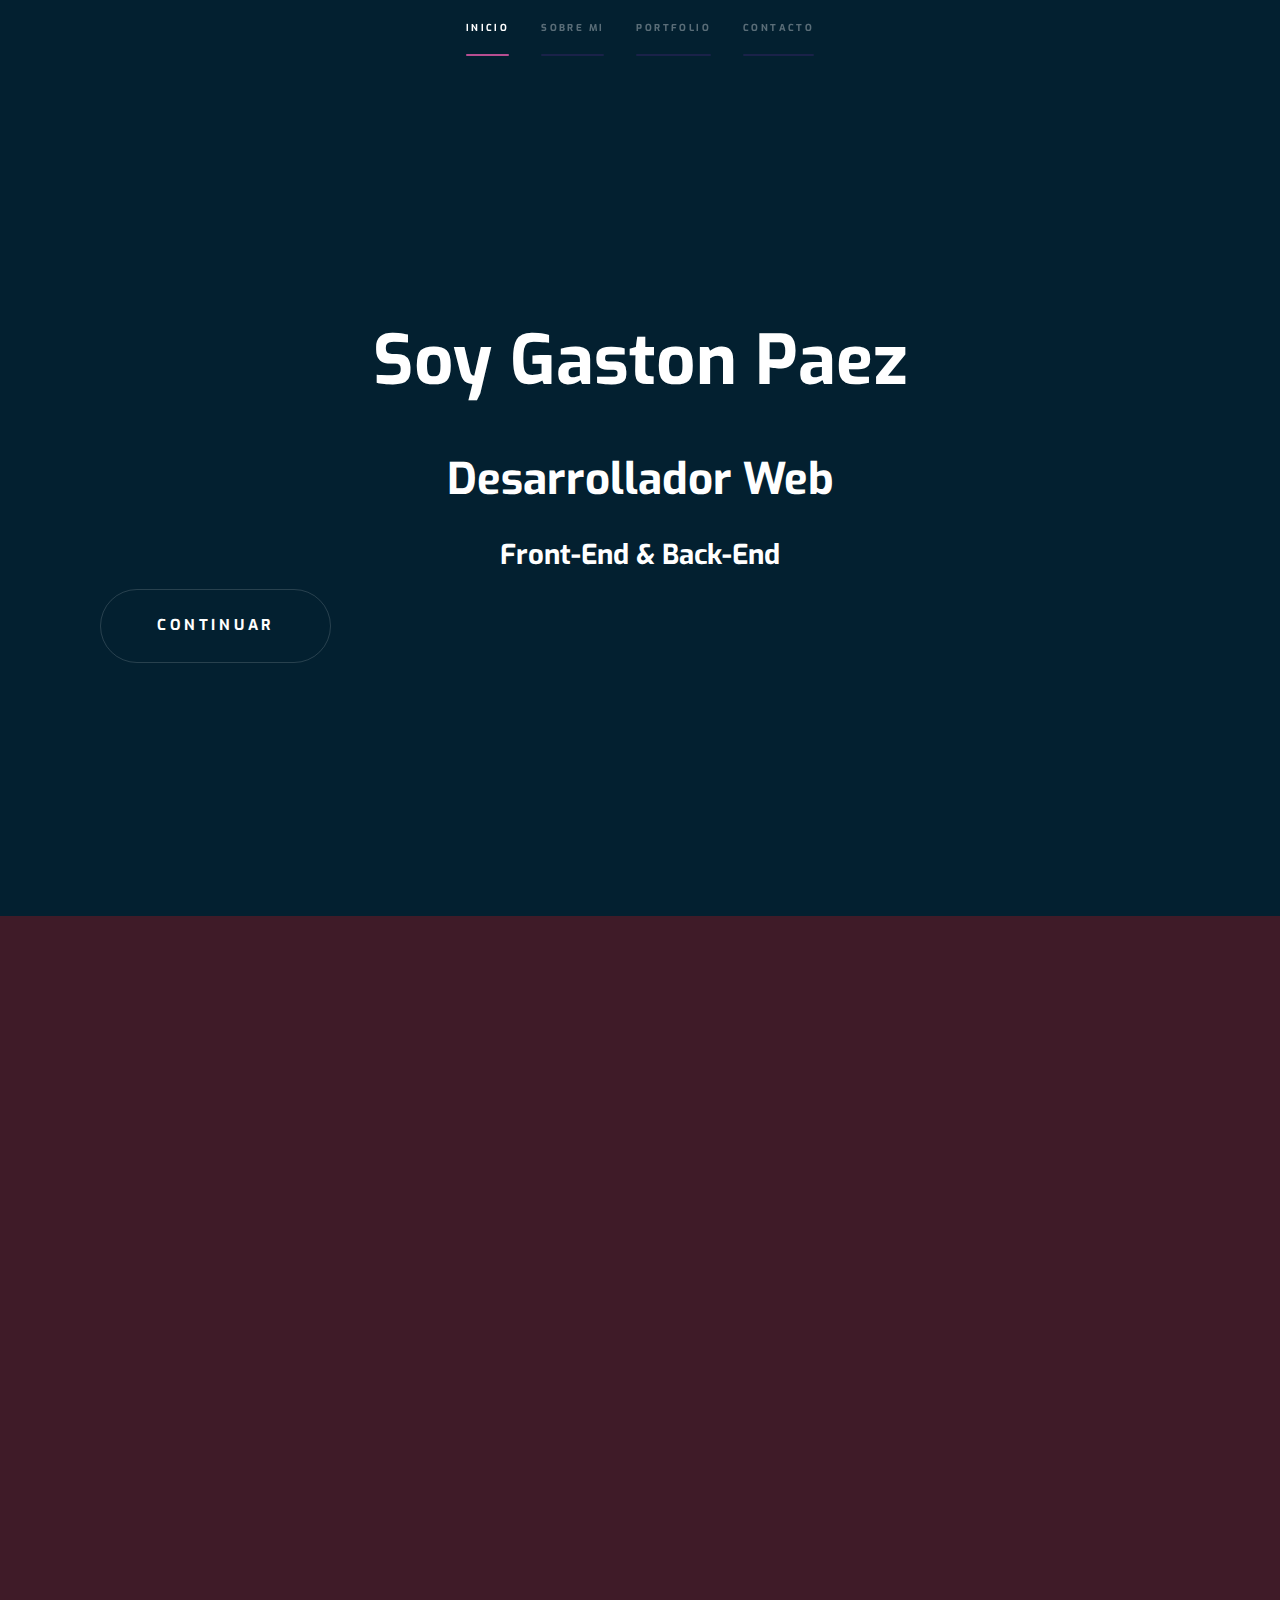
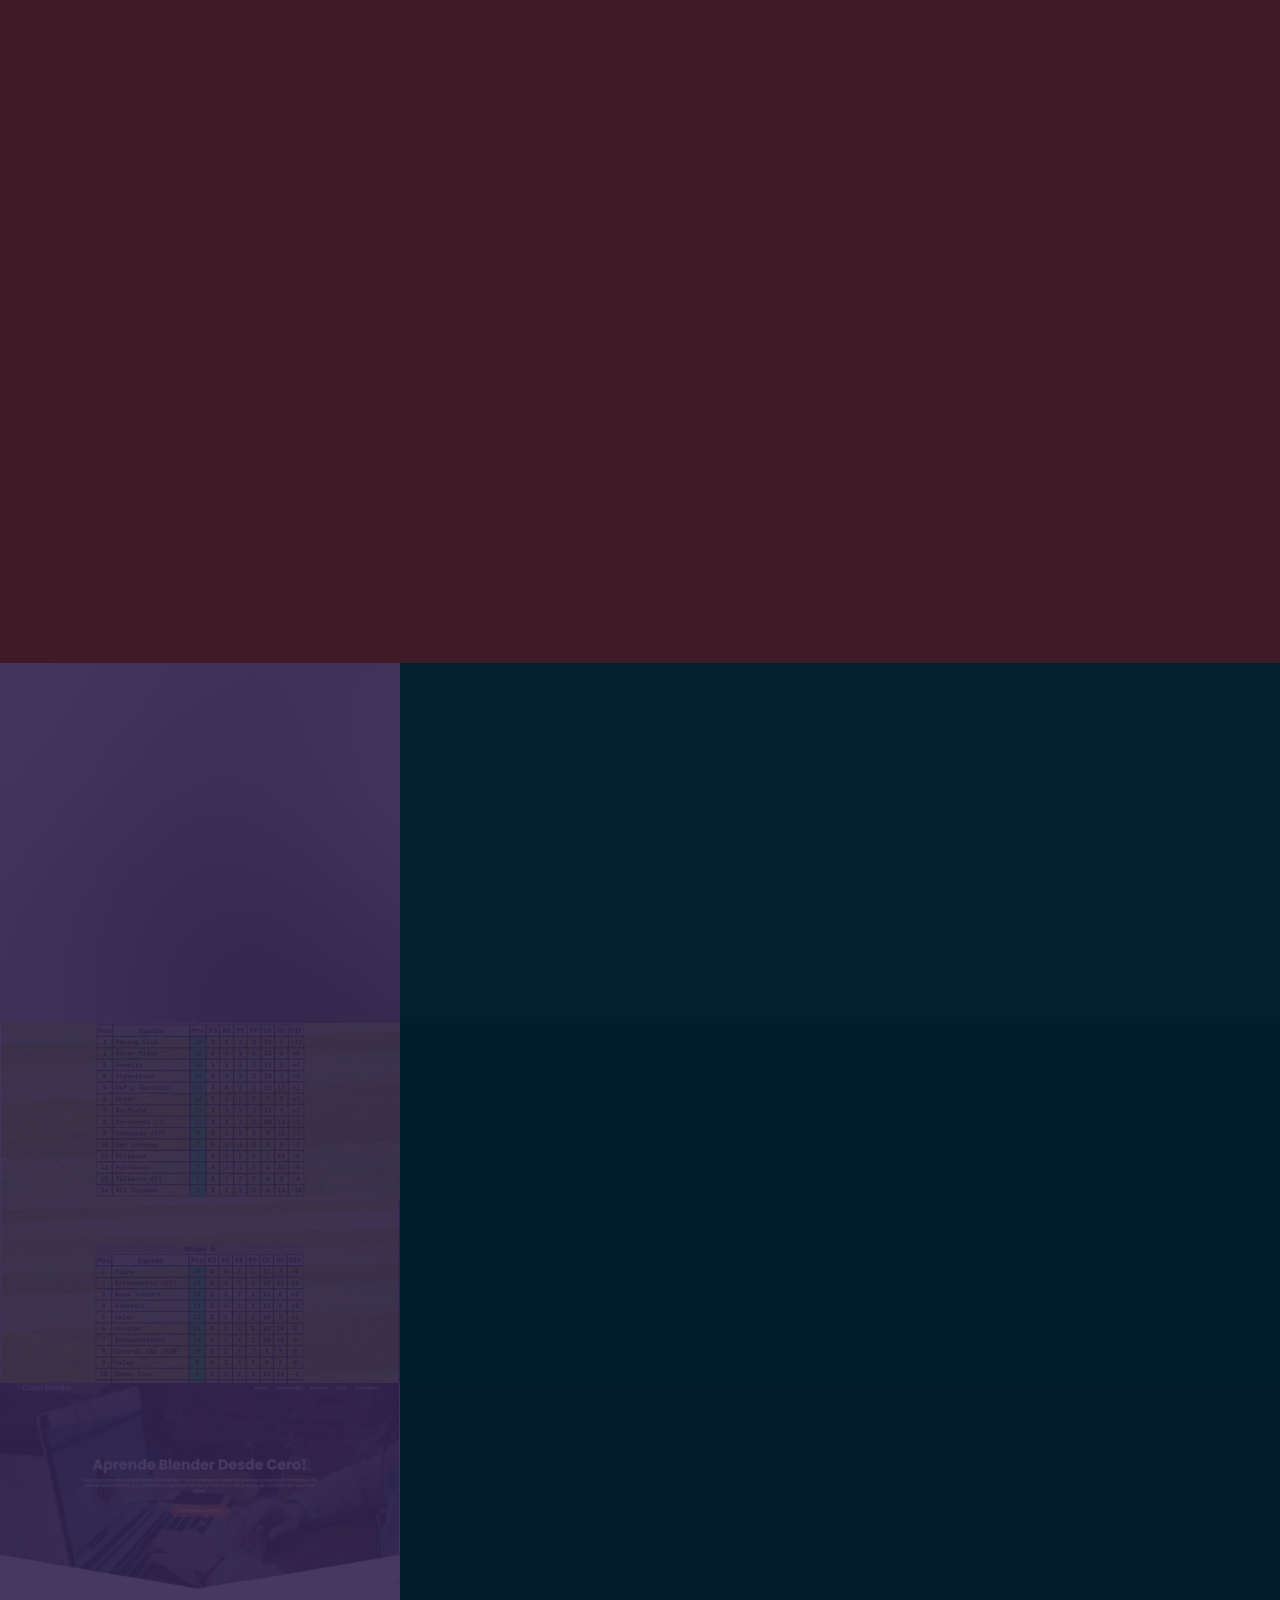
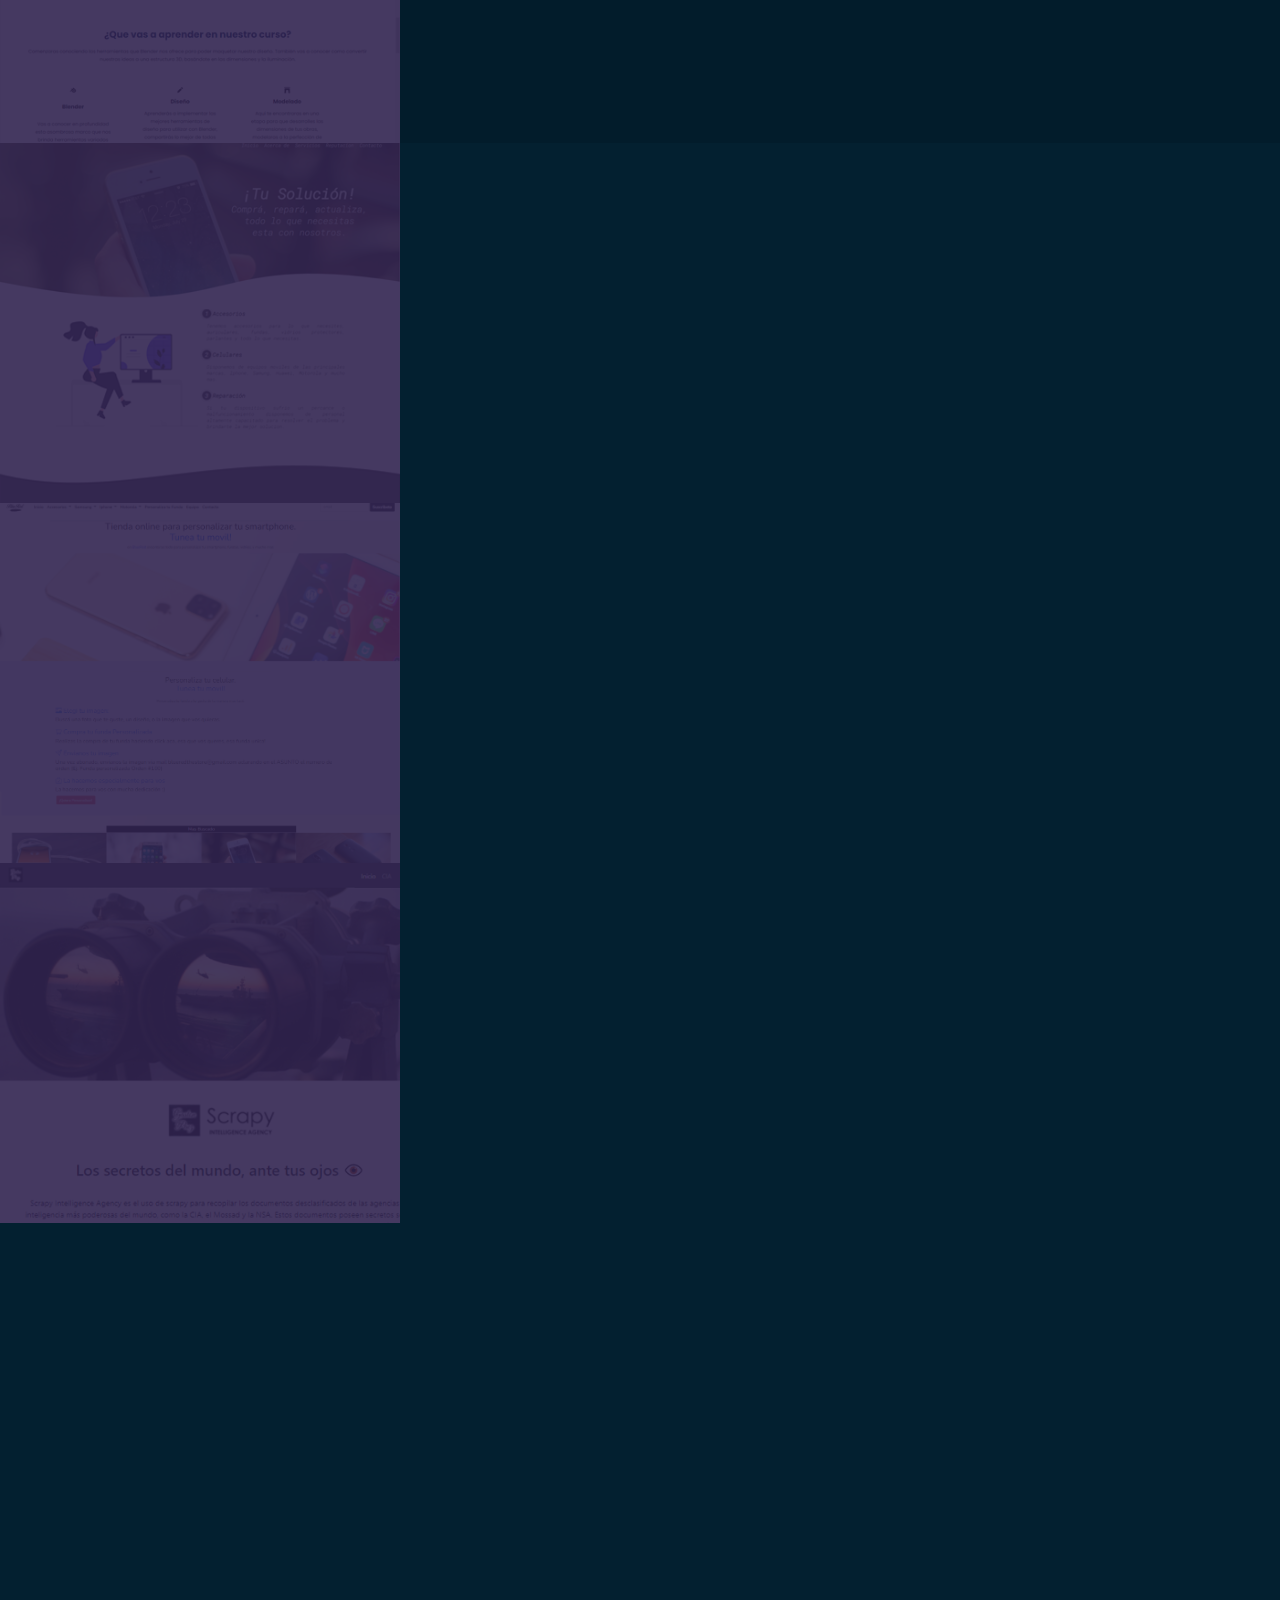
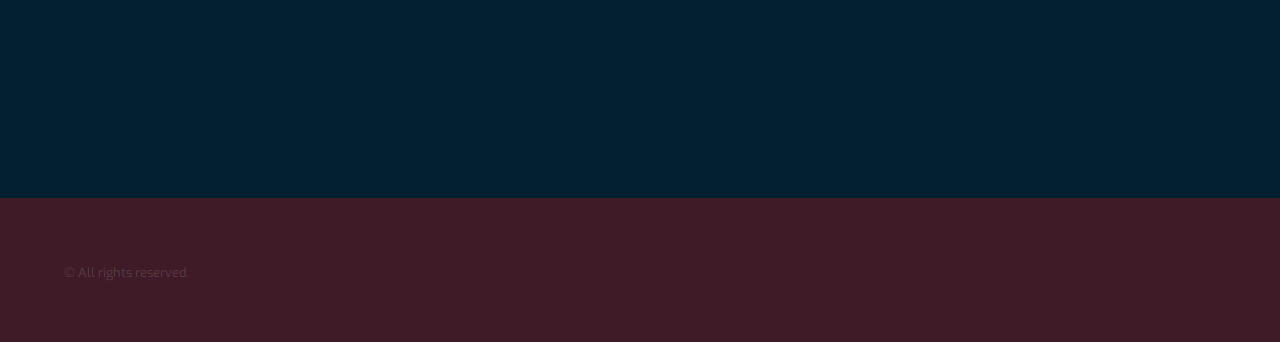
==== commit 4959c792: "add web scrapy_score" ====
--- a/index.html
+++ b/index.html
@@ -156,13 +156,61 @@
 								</div>
 							</div>
 						</section>
+						<section>
+							<a href="https://gastonpaez.github.io/web_score_scraping/" class="image"><img src="assets/css/images/scrapy_score.png" alt="" data-position="25% 25%" /></a>
+							<div class="content">
+								<div class="inner">
+									<h2>Extracción de datos Scrapy Tabla Posiciones</h2>
+									<p>Pagina web de extracción de datos actualizados sobre tabla de puntaje de fútbol argentino. Trabajada con scrapy, se realizo un spider en Zyte para que recupere los datos acuatizados en cada ingreso.</p>
+									<ul class="actions">
+										<li><a href="https://gastonpaez.github.io/web_score_scraping/" class="button">Ir a la Web</a></li>
+									</ul>
+								</div>
+							</div>
+						</section>						
+						<section>
+							<a href="https://gastonpaez.github.io/landing_page/" class="image"><img src="assets/css/images/blender_1.png" alt="" data-position="25% 25%" /></a>
+							<div class="content">
+								<div class="inner">
+									<h2>Web Curso de Blender</h2>
+									<p>Landing Page acerca de una capacitacion en Blender. Trabajado en Grid y Flexbox. Botones de acción y sliders en JavaScript.</p>
+									<ul class="actions">
+										<li><a href="https://gastonpaez.github.io/landing_page/" class="button">Ir a la Web</a></li>
+									</ul>
+								</div>
+							</div>
+						</section>
+						<section>
+							<a href="https://gastonpaez.github.io/fix_phone-site/" class="image"><img src="assets/css/images/fix_phone_1.png" alt="" data-position="25% 25%" /></a>
+							<div class="content">
+								<div class="inner">
+									<h2>Web Venta y Reparación Movil</h2>
+									<p>Web sobre venta y soporte técnico de celulares y dispositivos electrónicos. Uso de cards y efectos ondulantes sobre imágenes. </p>
+									<ul class="actions">
+										<li><a href="https://gastonpaez.github.io/fix_phone-site/" class="button">Ir a la Web</a></li>
+									</ul>
+								</div>
+							</div>
+						</section>
+						<section>
+							<a href="https://gastonpaez.github.io/bluered_the_store/" class="image"><img src="assets/css/images/bluered_thestore.png" alt="" data-position="25% 25%" /></a>
+							<div class="content">
+								<div class="inner">
+									<h2>Pagina Accesorios y Fundas Personalizadas</h2>
+									<p>Venta de fundas y accesorios móviles. Basada en la herramienta Bootstrap, uso de cards, carousel, forms, button.</p>
+									<ul class="actions">
+										<li><a href="https://gastonpaez.github.io/fix_phone-site/" class="button">Ir a la Web</a></li>
+									</ul>
+								</div>
+							</div>
+						</section>
 						<section>							
 							<a href="#" class="image"><img class="web_cia" src="assets/css/images/web2-1.jpg" alt="" data-position="top center" /></a>
 							<div class="content">
 								<div class="inner">
 									<h2>Informes Desclasificados CIA</h2>
-									<p>Scrapping a CIA website con Libreria Scrapy de Python <br>
-									Spider alojado en nube ScrapingHub mendiante archivo Json <br>
+									<p>Scrapping a CIA website con Librería Scrapy de Python <br>
+									Spider alojado en nube ScrapingHub mediante archivo Json <br>
 									La web obtiene datos de manera actualizada y remota. En caso de falla obtiene Json local.
 									</p>
 									<ul class="actions">
@@ -171,42 +219,7 @@
 								</div>
 							</div>
 						</section>
-						<section>
-							<a href="https://gastonpaez.github.io/landing_page/" class="image"><img src="assets/css/images/blender_1.png" alt="" data-position="25% 25%" /></a>
-							<div class="content">
-								<div class="inner">
-									<h2>Web Curso de Blender</h2>
-									<p>Landing Page acerca de una capacitacion en Blender. Trabajado en Grid y Flexbox. Botones de accion y sliders en JavaScript.</p>
-									<ul class="actions">
-										<li><a href="https://gastonpaez.github.io/landing_page/" class="button">Ir a la Web</a></li>
-									</ul>
-								</div>
-							</div>
-						</section>
-						<section>
-							<a href="https://gastonpaez.github.io/fix_phone-site/" class="image"><img src="assets/css/images/fix_phone_1.png" alt="" data-position="25% 25%" /></a>
-							<div class="content">
-								<div class="inner">
-									<h2>Web Venta y Reparación Movil</h2>
-									<p>Web sobre venta y soporte tecnico de celulares y dispositivos electronicos. Uso de cards y efectos ondulantes sobre imagenes. </p>
-									<ul class="actions">
-										<li><a href="https://gastonpaez.github.io/fix_phone-site/" class="button">Ir a la Web</a></li>
-									</ul>
-								</div>
-							</div>
-						</section>
-						<section>
-							<a href="https://gastonpaez.github.io/bluered_the_store/" class="image"><img src="assets/css/images/bluered_thestore.png" alt="" data-position="25% 25%" /></a>
-							<div class="content">
-								<div class="inner">
-									<h2>Pagina Accesorios y Fundas Personalizadas</h2>
-									<p>Venta de fundas y accesorios moviles. Basada en la herramienta Bootstrap, uso de cards, carousel, forms, button.</p>
-									<ul class="actions">
-										<li><a href="https://gastonpaez.github.io/fix_phone-site/" class="button">Ir a la Web</a></li>
-									</ul>
-								</div>
-							</div>
-						</section>
+						
 					</section>
 
 
@@ -214,7 +227,7 @@
 				<!-- Three -->
 					<section id="three" class="wrapper style1 fade-up">
 						<div class="inner">
-							<h2>Contactame</h2>
+							<h2>Contáctame</h2>
 							
 							<div class="split style1">
 								<section>
@@ -242,7 +255,7 @@
 								<section>
 									<ul class="contact" style="color: #fff;">
 										<li>
-											<h3><span class="icon solid alt fa-home"></span>  Direccion</h3>
+											<h3><span class="icon solid alt fa-home"></span>  Dirección</h3>
 											<span>Buenos Aires<br />
 											Argentina<br />
 											</span>
@@ -253,7 +266,7 @@
 											<a href="#">paez.gastonm@gmail.com</a>
 										</li>
 										<li>
-											<h3><span class="icon solid alt fa-phone"></span>  Telefono</h3>
+											<h3><span class="icon solid alt fa-phone"></span>  Teléfono</h3>
 											<span>+54(011)3262-6937</span>
 										</li>
 										<li>
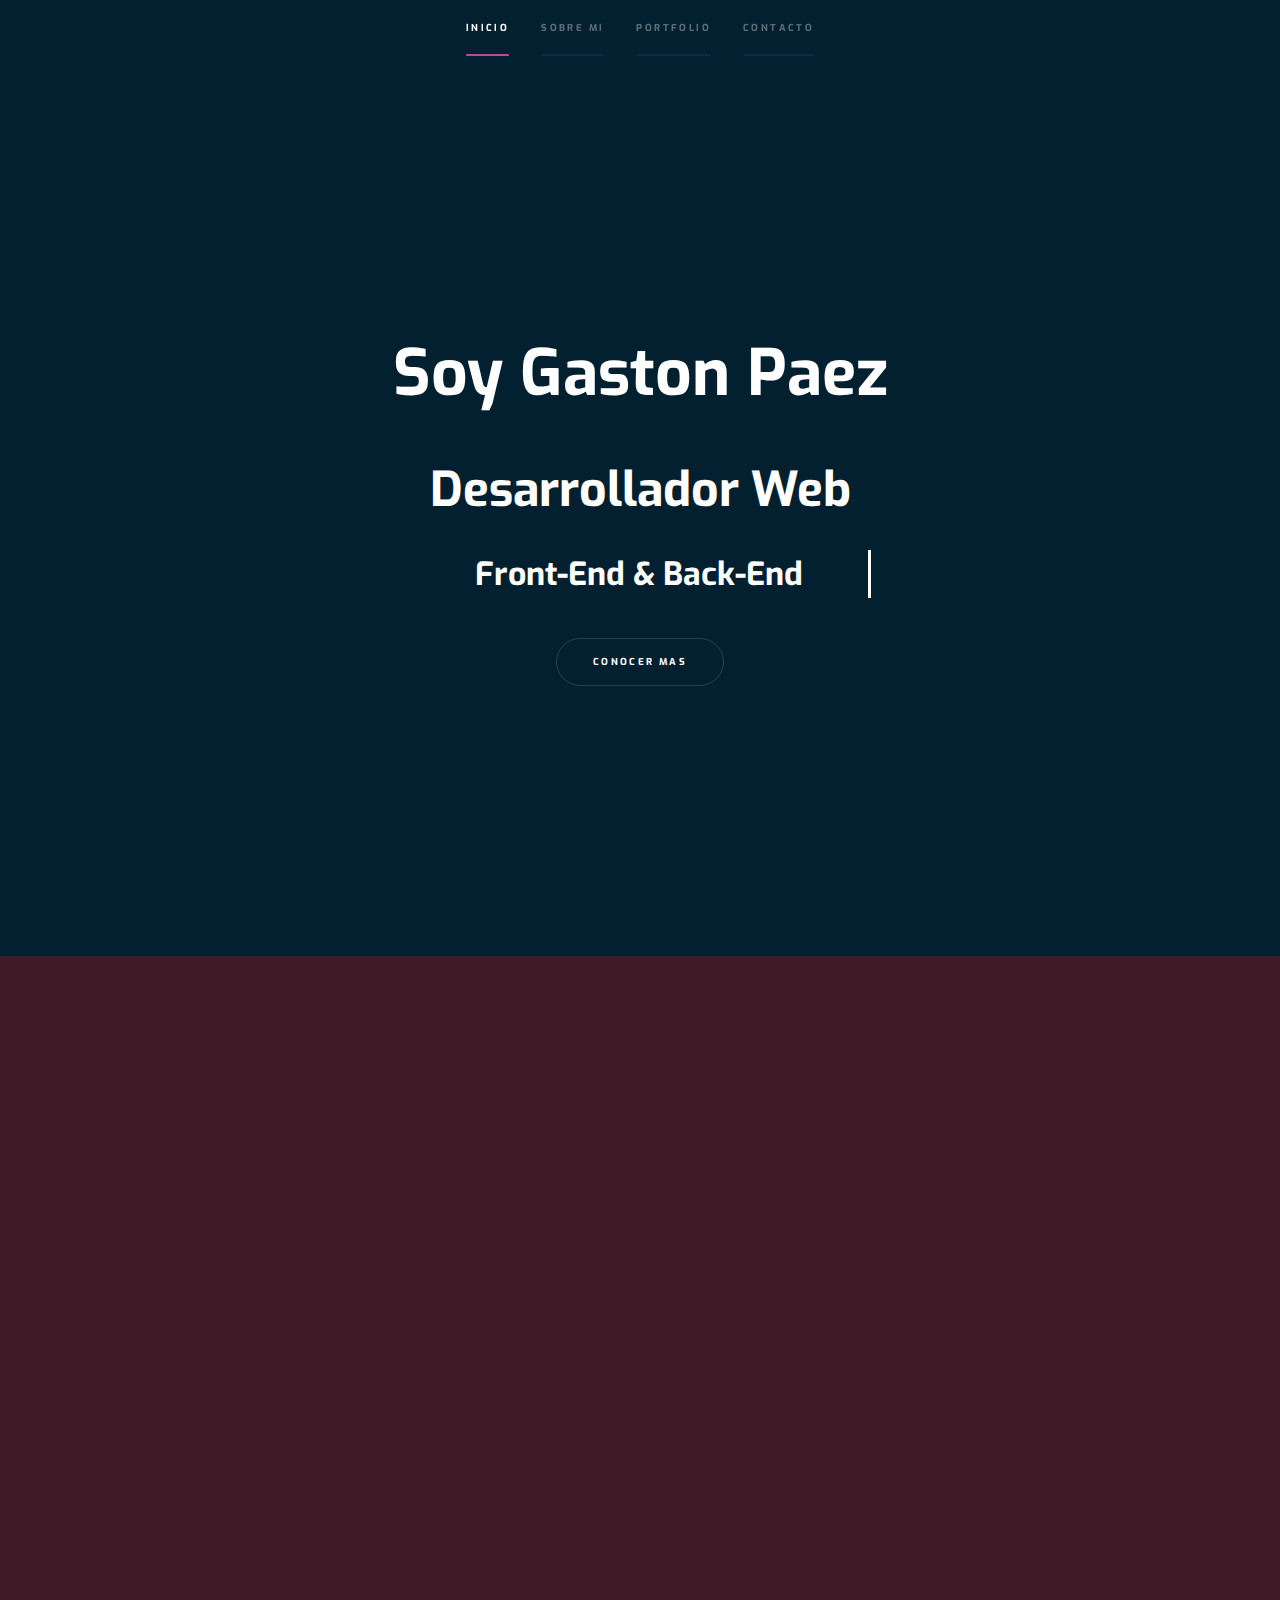
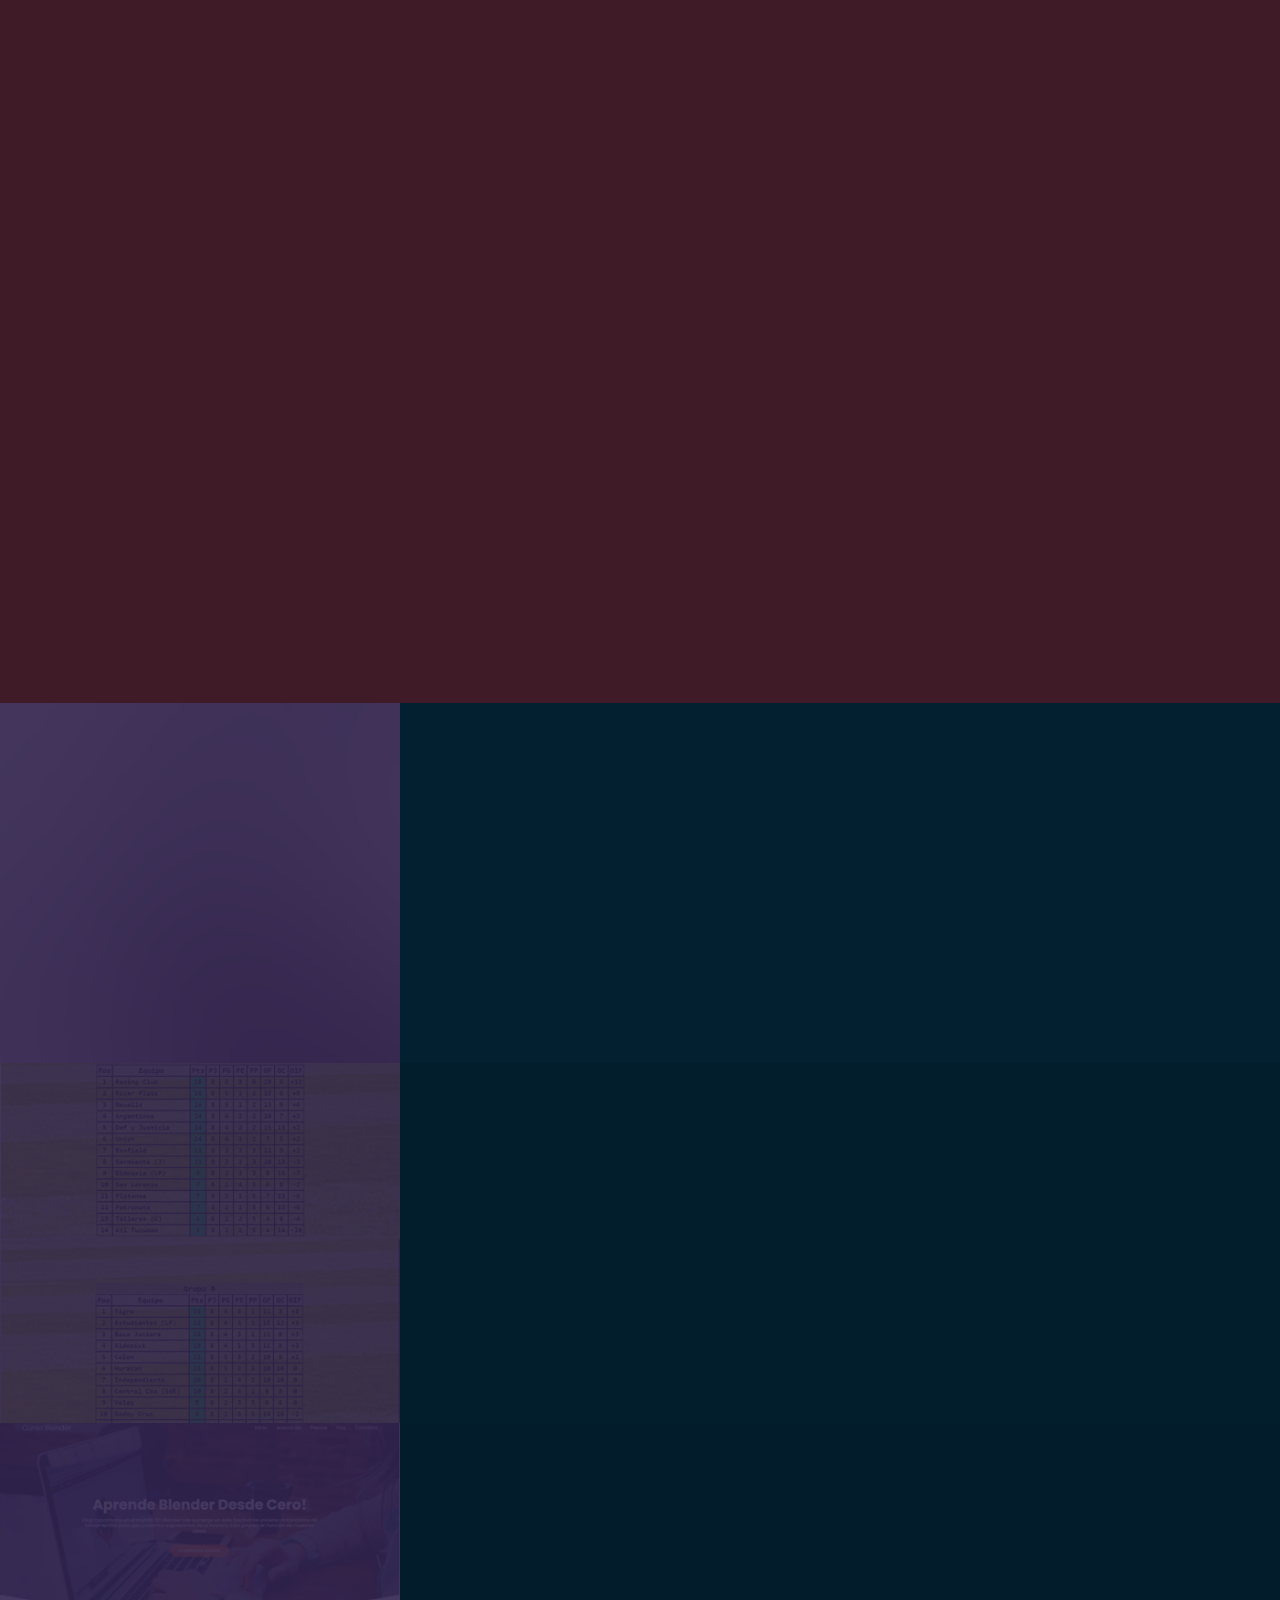
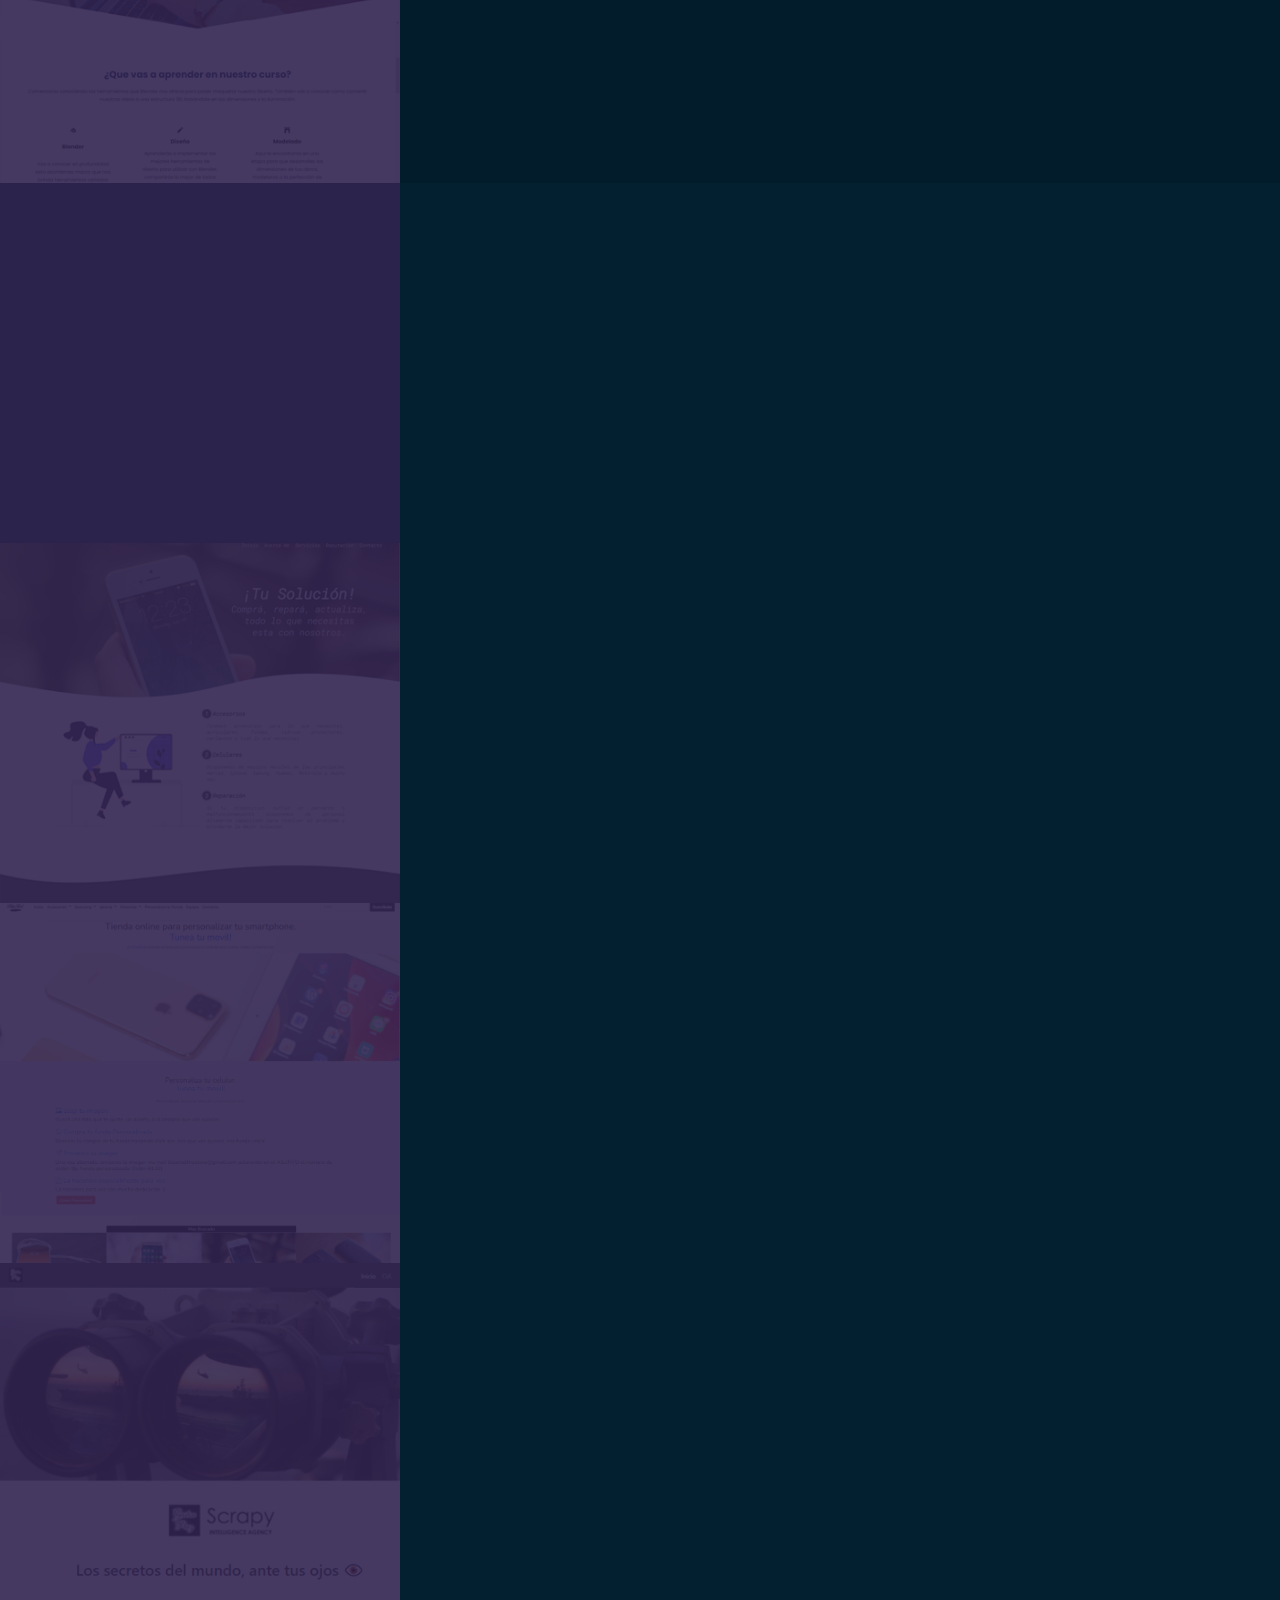
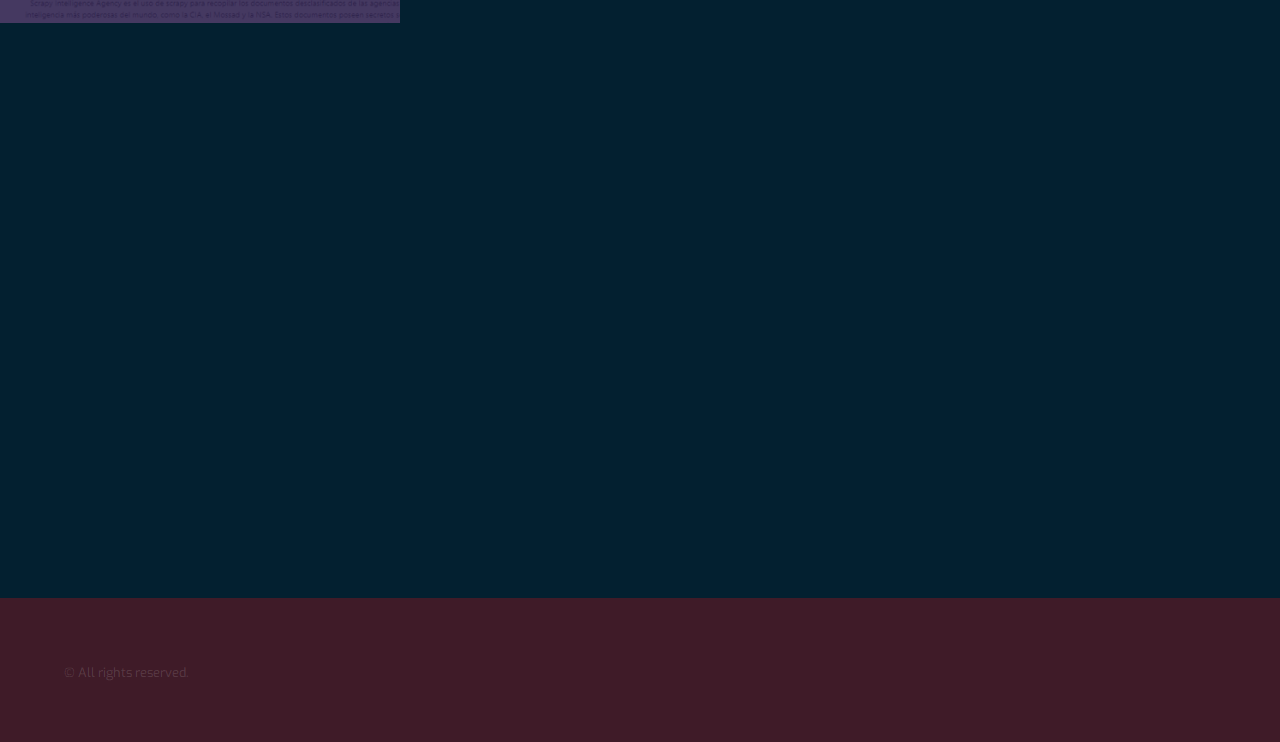
==== commit d240a561: "new section dinoweb, type effect" ====
--- a/index.html
+++ b/index.html
@@ -32,12 +32,12 @@
 
 				<!-- home -->
 					<section id="home" class="wrapper style1 fullscreen fade-up">
-						<div class="inner" style="text-align: center; font-size: 25px;">
-							<h1 class="home-text">Soy Gaston Paez</h1>
-							<h2 class="home-text">Desarrollador Web</h2>
-							<h3 class="home-text">Front-End & Back-End</h3>
+						<div class="inner wrappertext">
+							<h1 class="home_name">Soy Gaston Paez</h1>
+							<h1 class="home_range">Desarrollador Web</h2>
+							<h1 class="typing-demo1">Front-End & Back-End</h3>
 							<ul class="actions">
-								<li><a href="#two" class="button scrolly">Continuar</a></li>
+								<li><a href="#two" class="button scrolly">Conocer mas</a></li>
 							</ul>
 						</div>
 					</section>
@@ -173,9 +173,21 @@
 							<div class="content">
 								<div class="inner">
 									<h2>Web Curso de Blender</h2>
-									<p>Landing Page acerca de una capacitacion en Blender. Trabajado en Grid y Flexbox. Botones de acción y sliders en JavaScript.</p>
+									<p>Landing Page acerca de una capacitación en Blender. Trabajado en Grid y Flexbox. Botones de acción y sliders en JavaScript.</p>
 									<ul class="actions">
 										<li><a href="https://gastonpaez.github.io/landing_page/" class="button">Ir a la Web</a></li>
+									</ul>
+								</div>
+							</div>
+						</section>
+						<section>
+							<a href="https://gastonpaez.github.io/dino_web/" class="image"><img src="assets/css/images/dinoweb.gif" alt="" data-position="25% 25%" /></a>
+							<div class="content">
+								<div class="inner">
+									<h2>Dino Web</h2>
+									<p>Landing Page sobre Dinosaurios. Utilización de efecto parallax en banner y galería con efecto y vista previa lightbox. Gif editado en adobe Premiere y transparentado en Photoshop como secuencia png. Uso de Grid y Flexbox. Footer fixed.</p>
+									<ul class="actions">
+										<li><a href="https://gastonpaez.github.io/dino_web/" class="button">Ir a la Web</a></li>
 									</ul>
 								</div>
 							</div>
@@ -199,7 +211,7 @@
 									<h2>Pagina Accesorios y Fundas Personalizadas</h2>
 									<p>Venta de fundas y accesorios móviles. Basada en la herramienta Bootstrap, uso de cards, carousel, forms, button.</p>
 									<ul class="actions">
-										<li><a href="https://gastonpaez.github.io/fix_phone-site/" class="button">Ir a la Web</a></li>
+										<li><a href="https://gastonpaez.github.io/bluered_the_store/" class="button">Ir a la Web</a></li>
 									</ul>
 								</div>
 							</div>
--- a/assets/css/main.css
+++ b/assets/css/main.css
@@ -68,6 +68,46 @@
 	-ms-appearance: none;
 	appearance: none;
 }
+.home_name {
+	text-align: center;
+	font-size: 4rem;
+}
+.home_range {
+	text-align: center;
+	font-size: 3rem;
+}
+.wrappertext {
+	display: flex;
+	flex-direction: column;
+    height: 100vh;
+    /*This part is important for centering*/    
+    align-items: center;
+    justify-content: center;
+	text-align: center;
+  }
+  
+  .typing-demo1 {
+    width: 22ch;
+    animation: typing 5s steps(22), blink .5s step-end infinite alternate;
+    white-space: nowrap;
+    overflow: hidden;
+    border-right: 3px solid;   
+	text-align: center;
+	font-size: 2rem;
+	margin-bottom: 40px;
+}
+  
+  @keyframes typing {
+    from {
+      width: 0
+    }
+  }
+      
+  @keyframes blink {
+    50% {
+      border-color: transparent
+    }
+  }
 
 /* Basic */
 
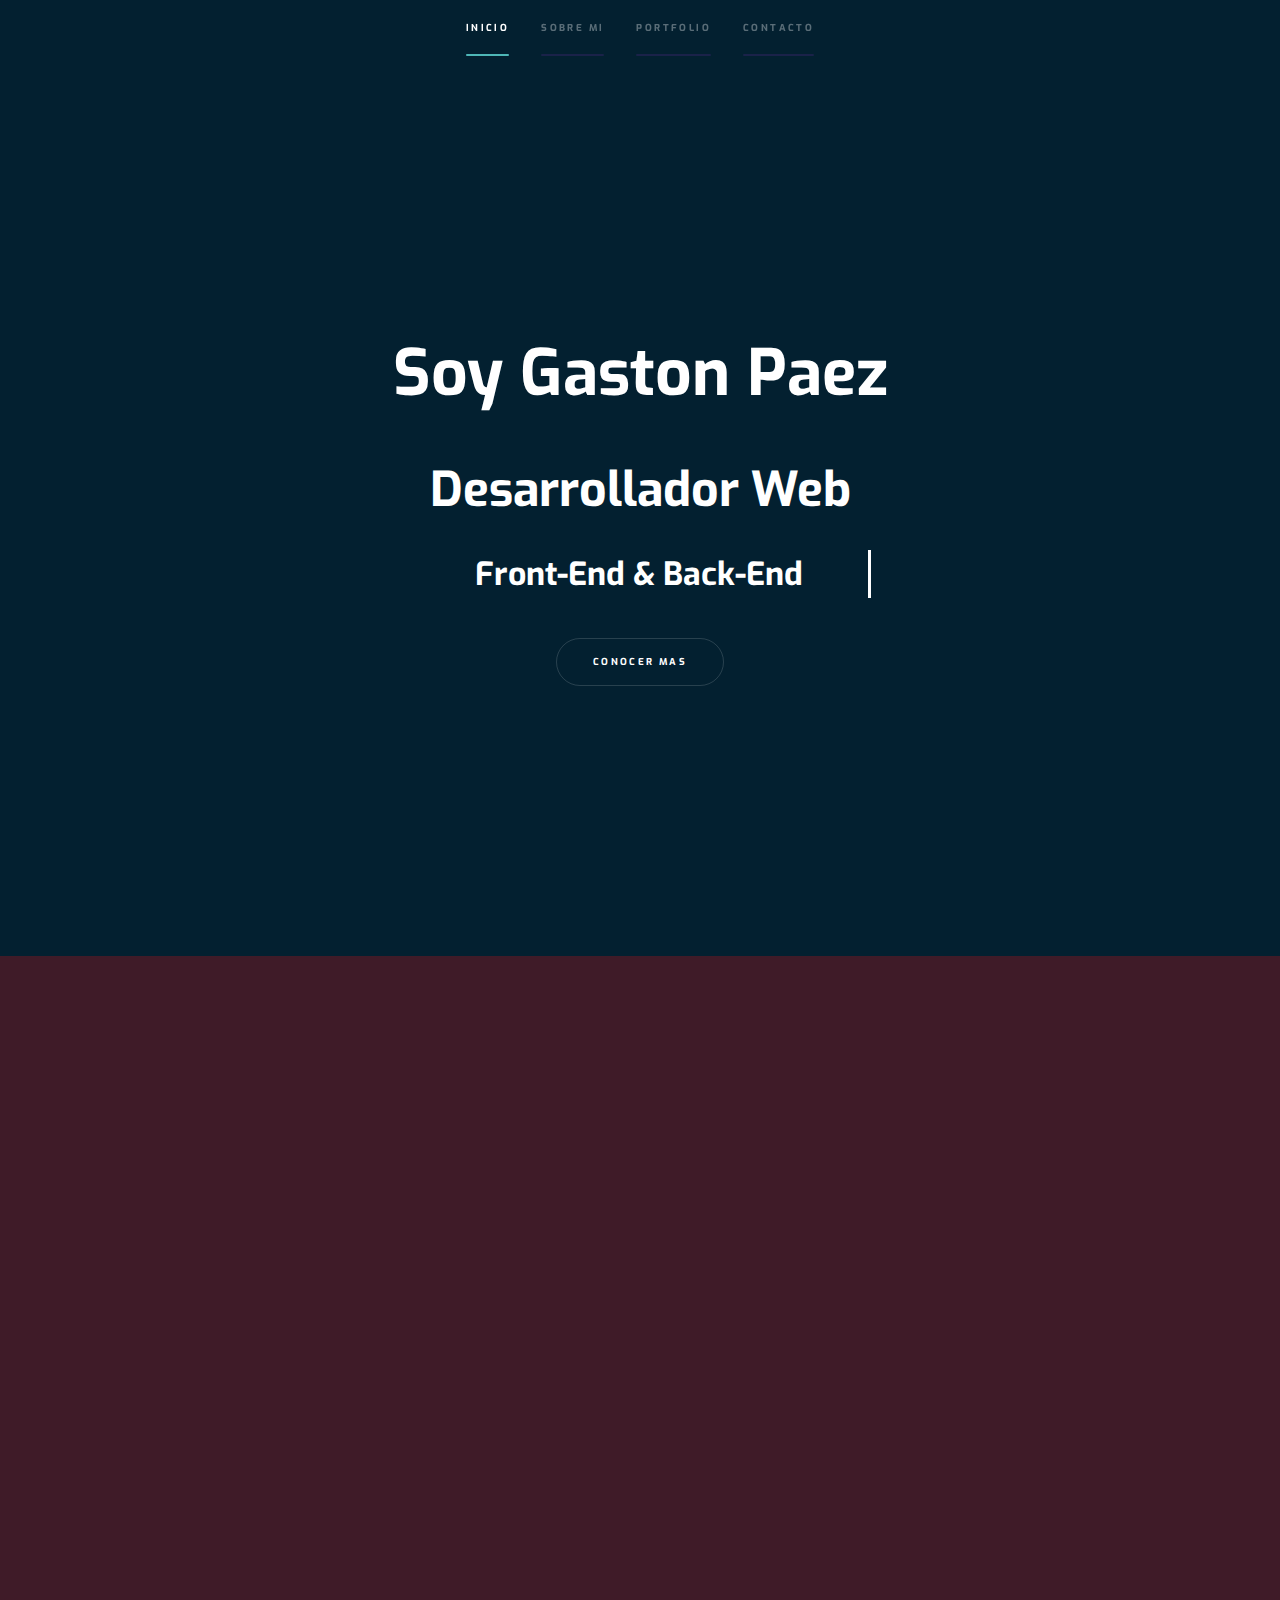
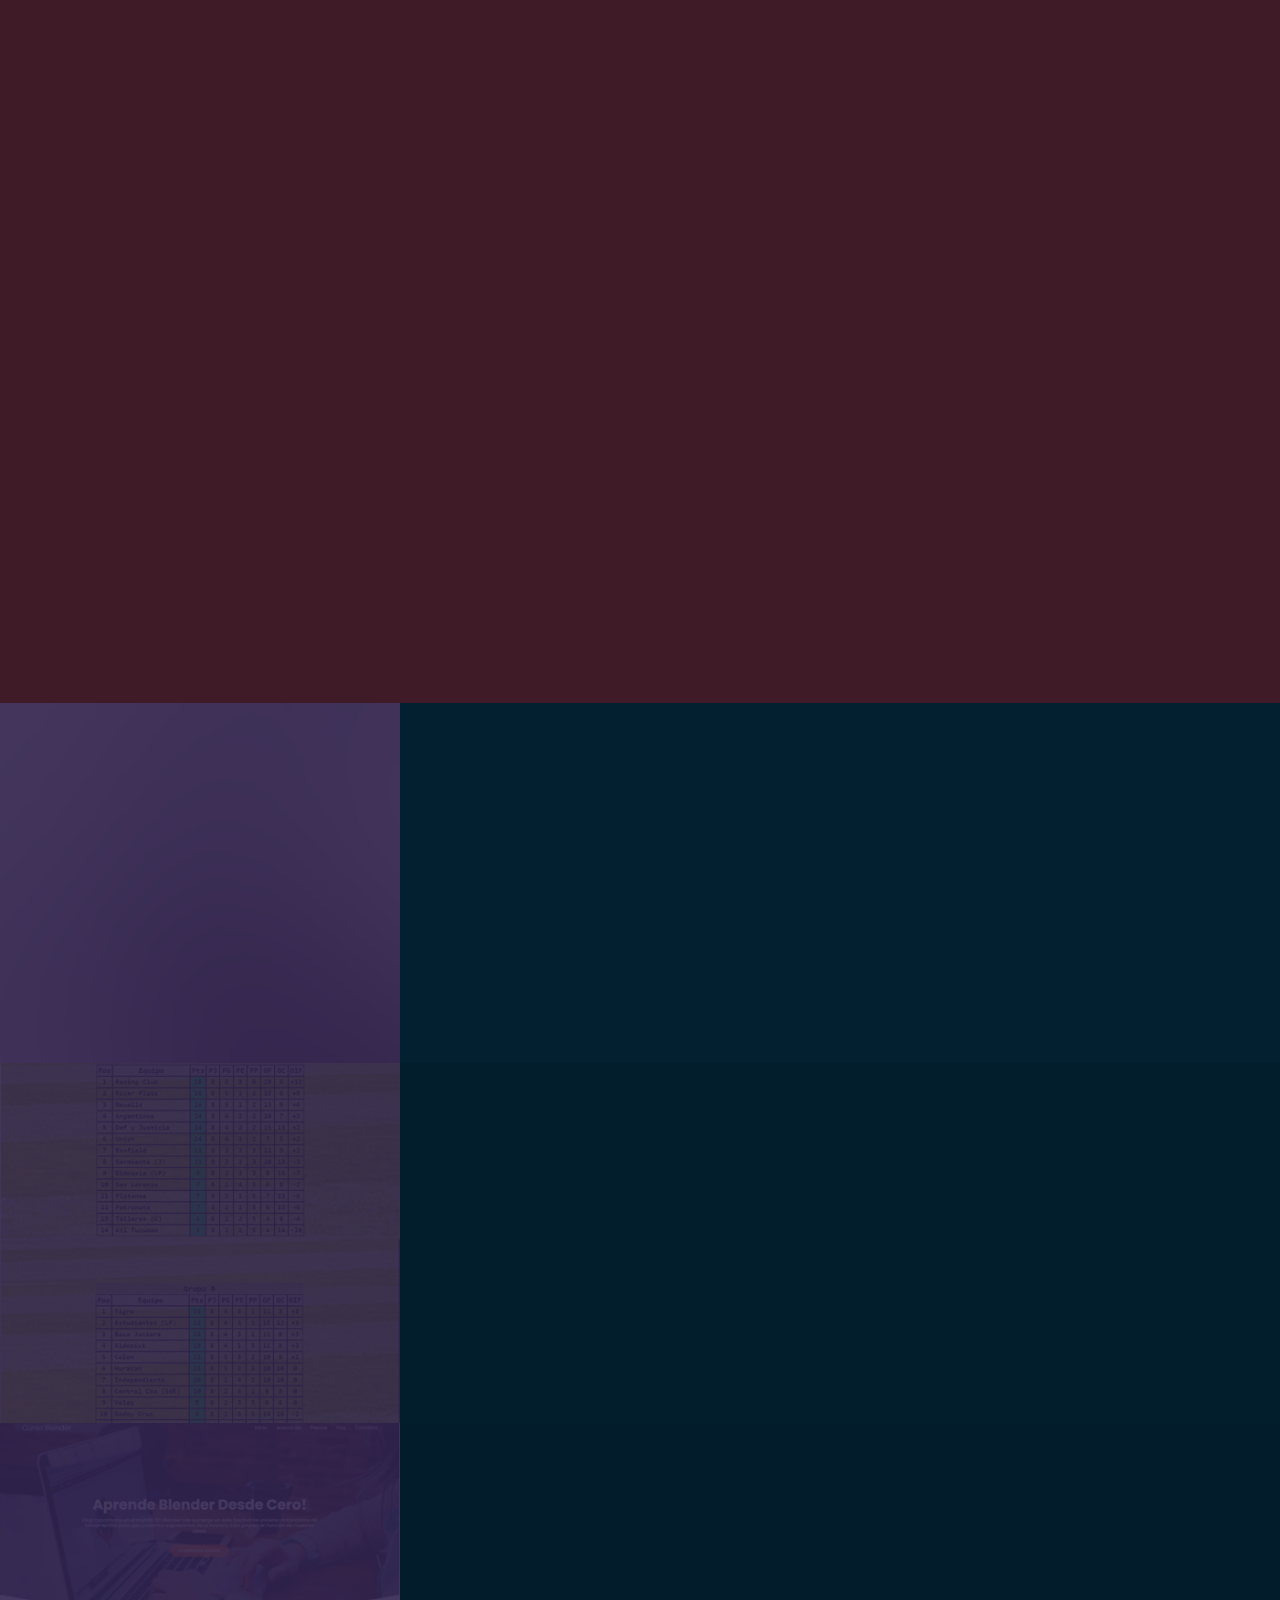
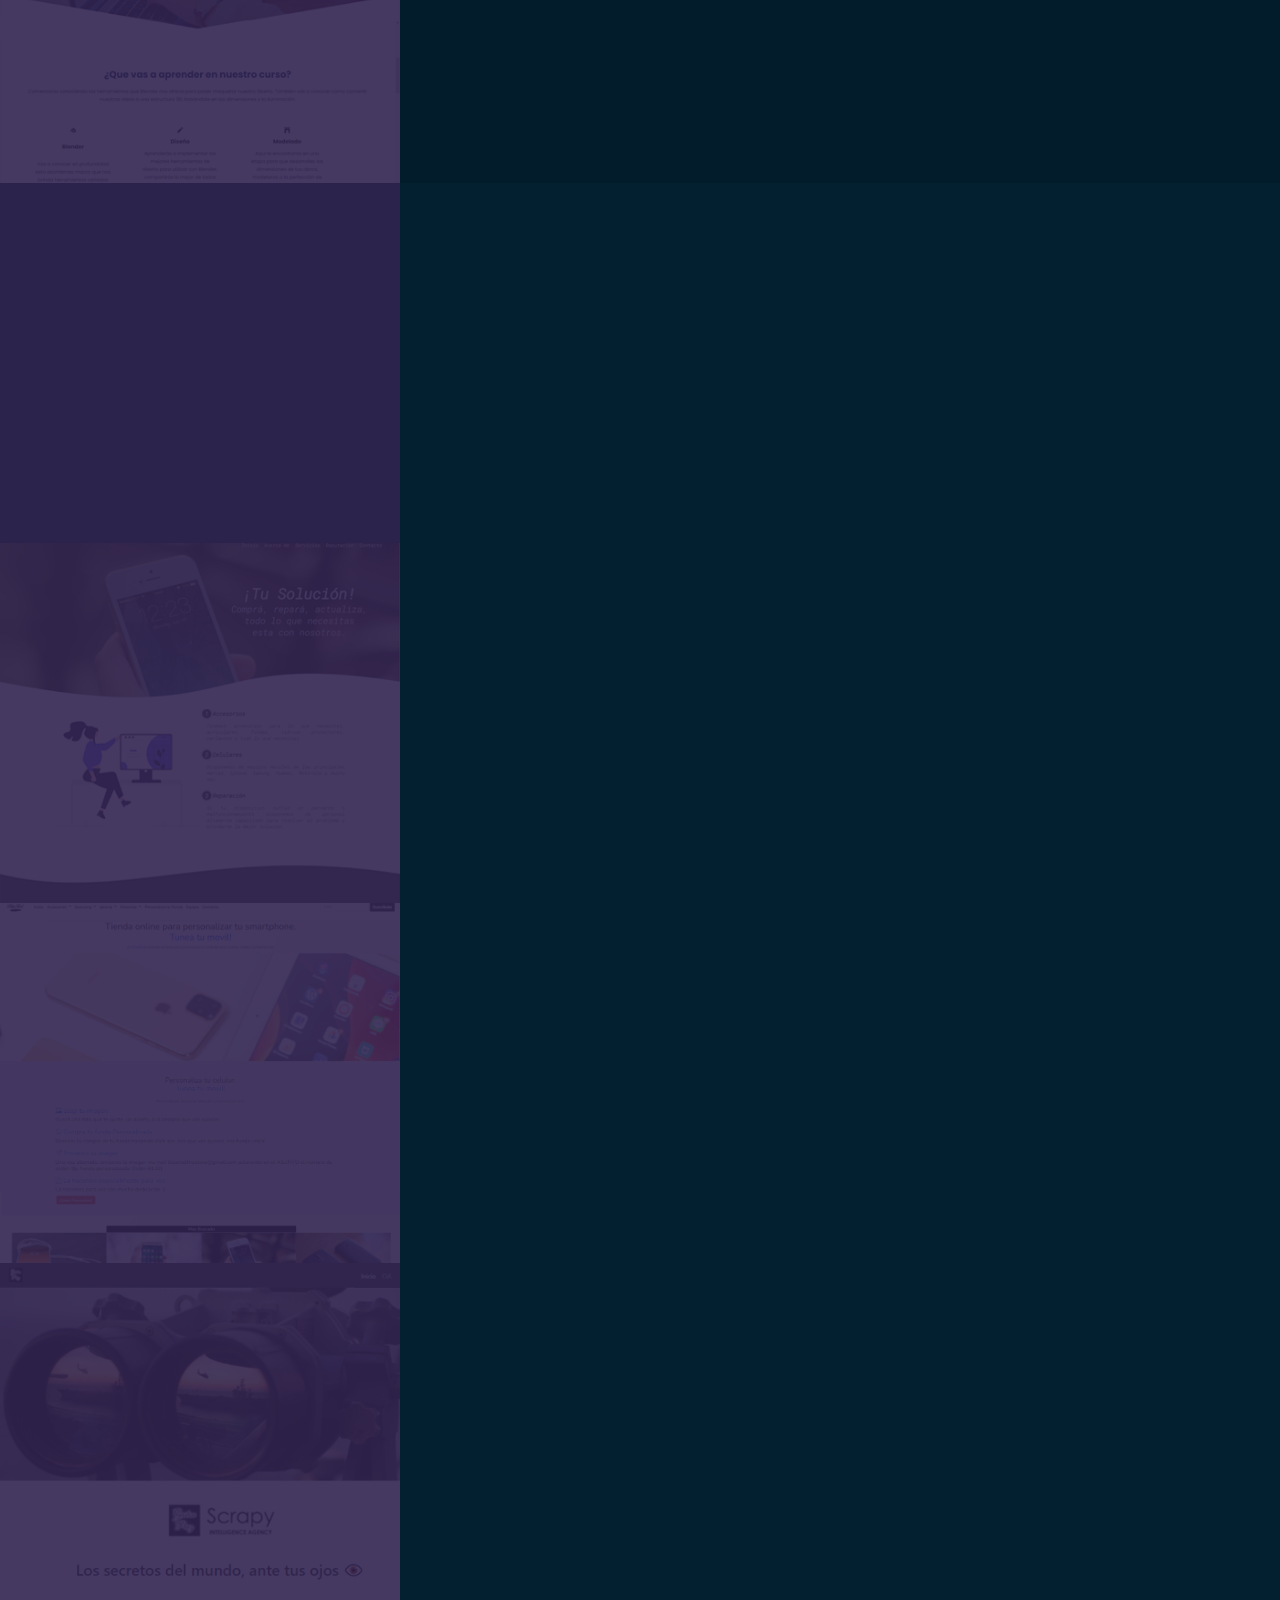
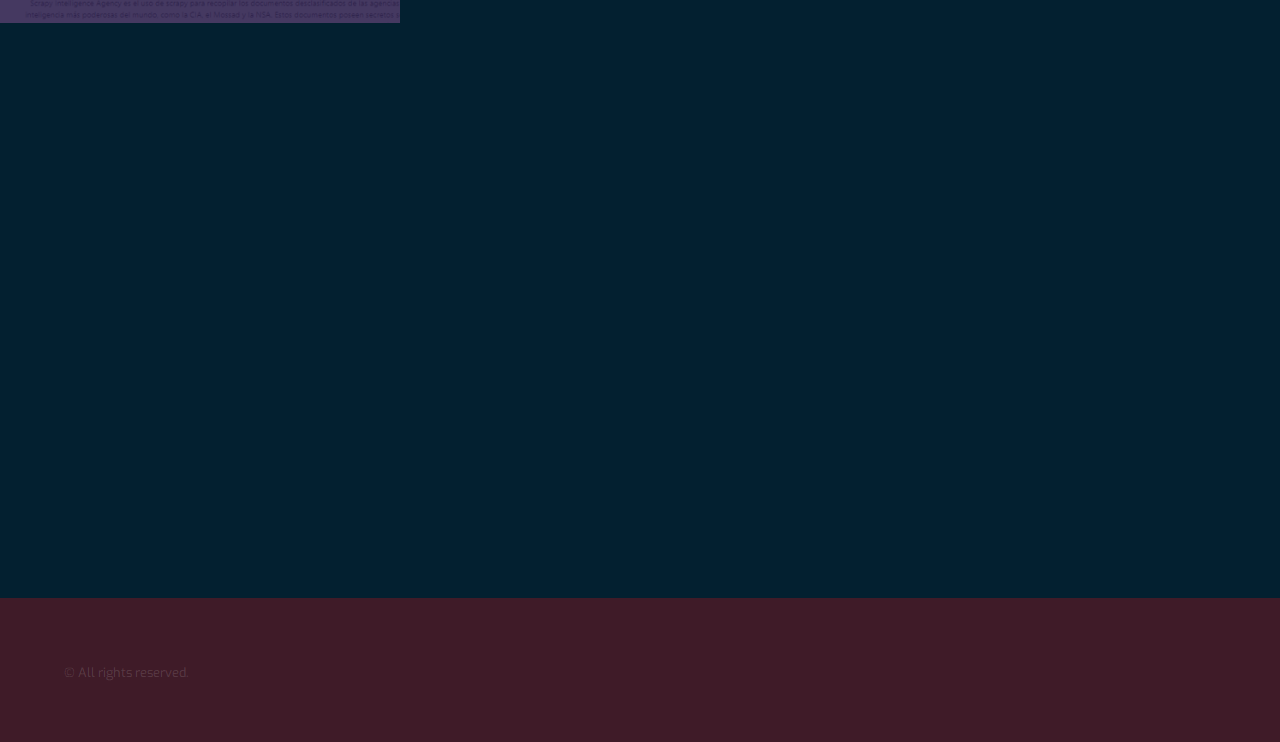
==== commit bafcb392: "add cv and change color responsive sections" ====
--- a/index.html
+++ b/index.html
@@ -135,8 +135,8 @@
 						</div>
 						
 						<ul class="actions">
-							<li><a href="generic.html" class="button">Ver CV Online</a></li>
-							<li><a href="generic.html" class="button">Descargar CV PDF</a></li>
+							<li><a href="./assets/cv/Gaston_Paez_CV _canvaregular.pdf" class="button">Ver CV Online</a></li>
+							<li><a href="./assets/cv/Gaston_Paez_CV _canvaregular.pdf" class="button">Descargar CV PDF</a></li>
 							<li><a href="https://github.com/GastonPaez/Certificaciones" class="button">Certificaciones</a></li>
 						</ul>
 					</div>
--- a/assets/css/main.css
+++ b/assets/css/main.css
@@ -2483,7 +2483,7 @@
 		input[type="radio"]:checked + label:before {
 			background: #ffffff;
 			border-color: #ffffff;
-			color: #b74e91;
+			color:#4eb7b7;
 			content: '\f00c';
 		}
 
@@ -3904,7 +3904,7 @@
 
 						#sidebar nav a:after {
 							background-image: none;
-							background-color: #b74e91;
+							background-color: #4eb7b7;
 						}
 
 		}
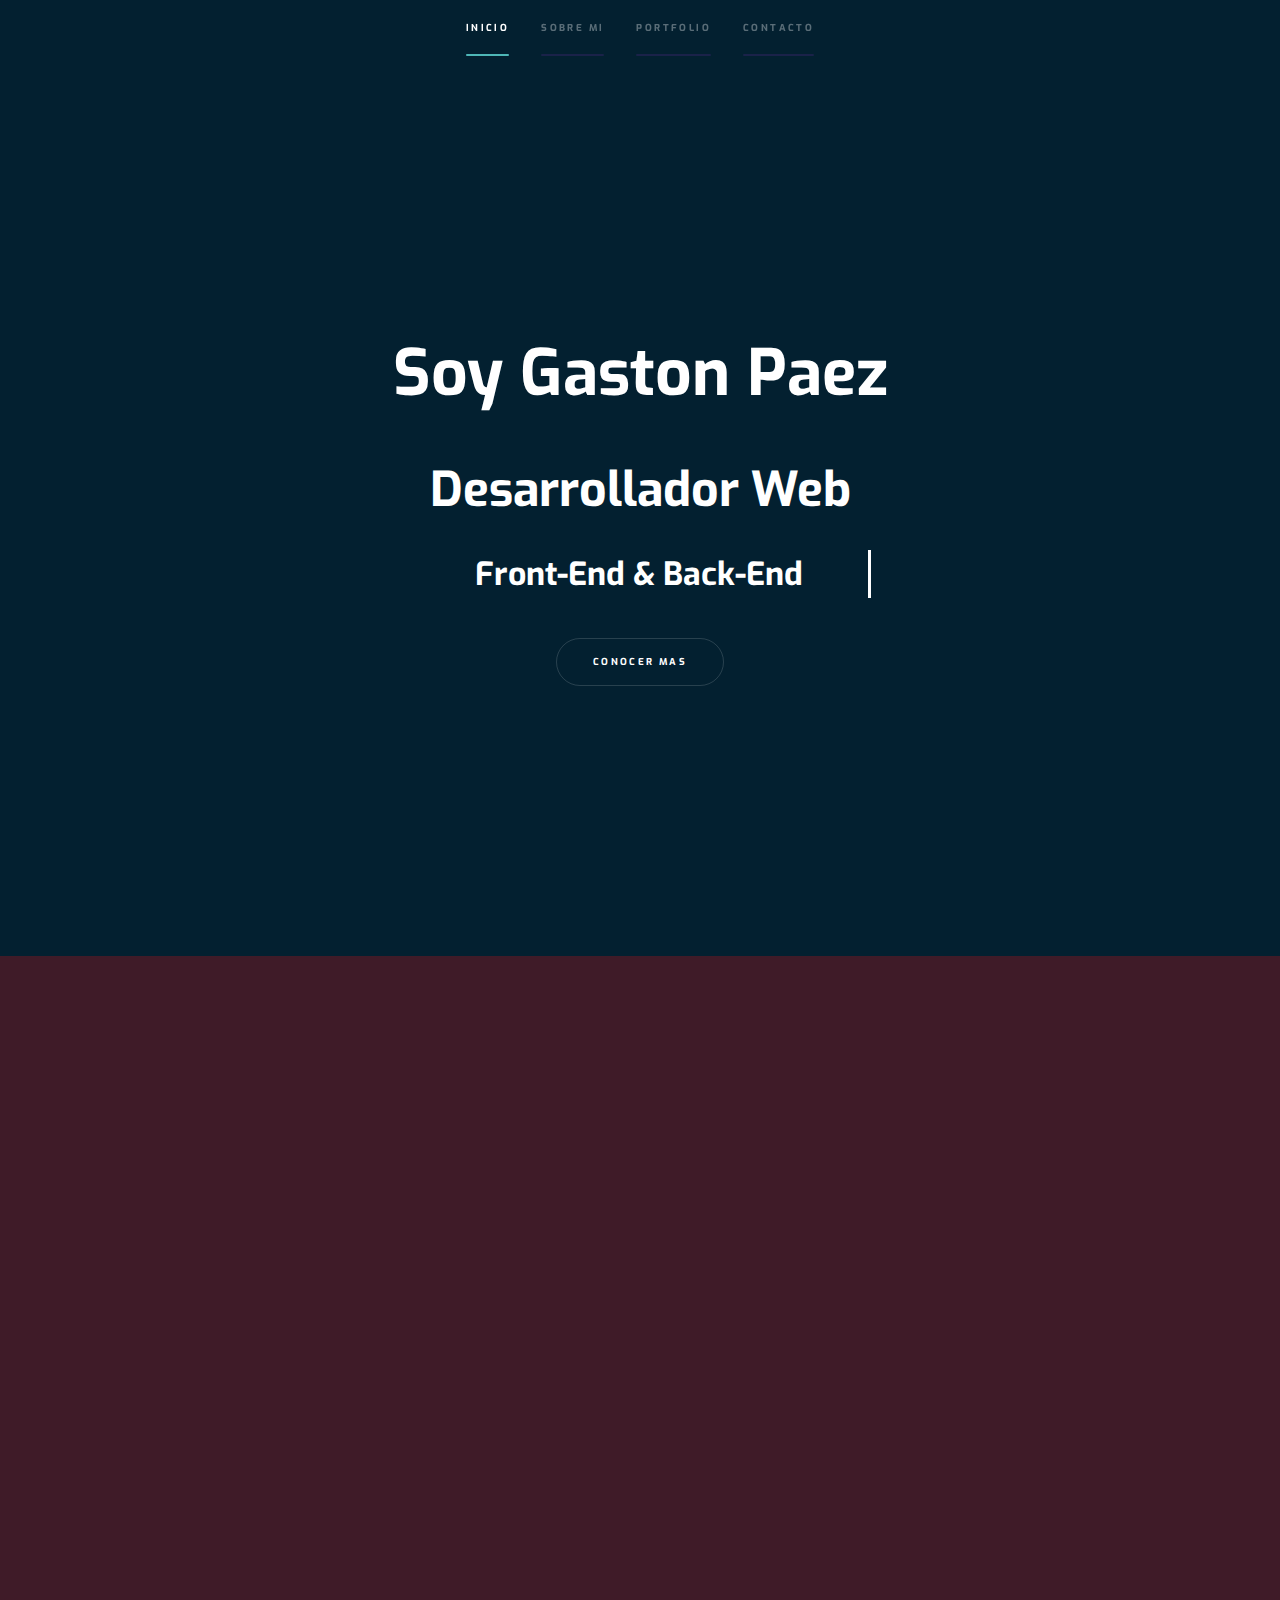
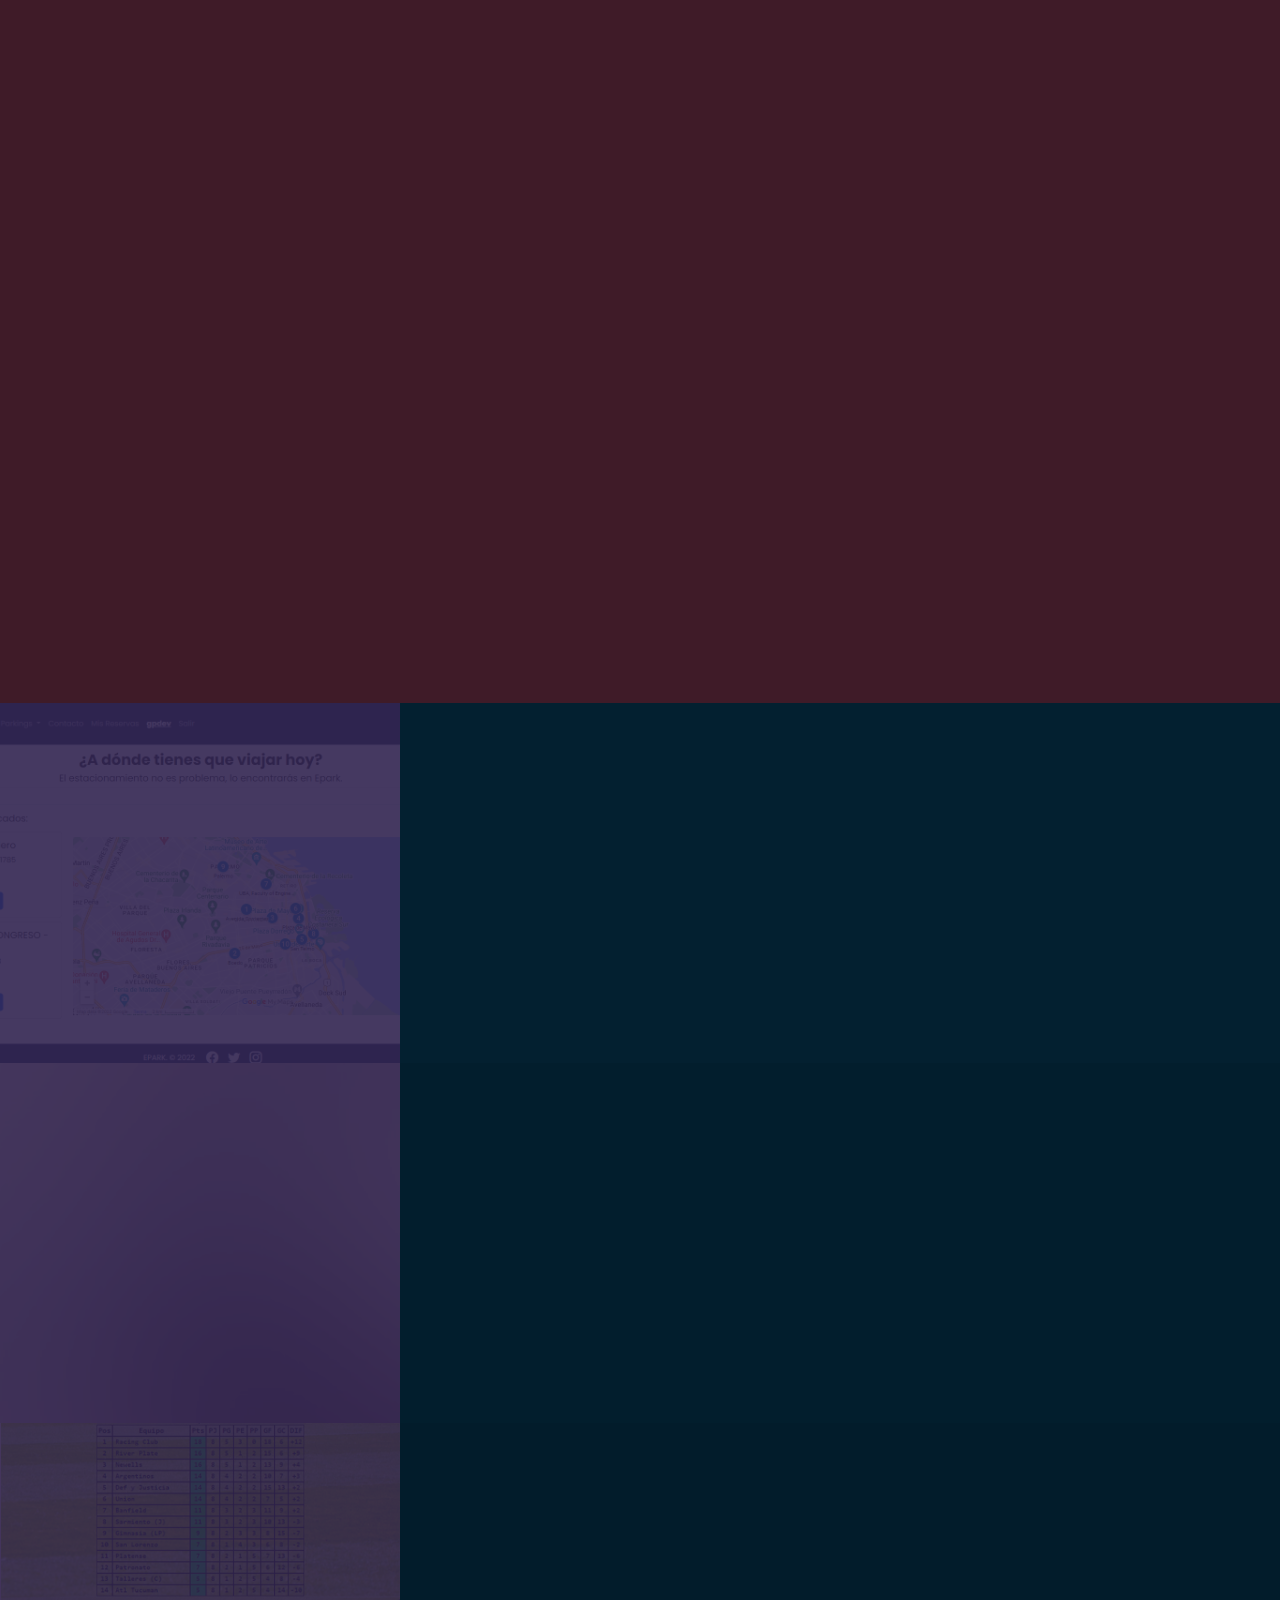
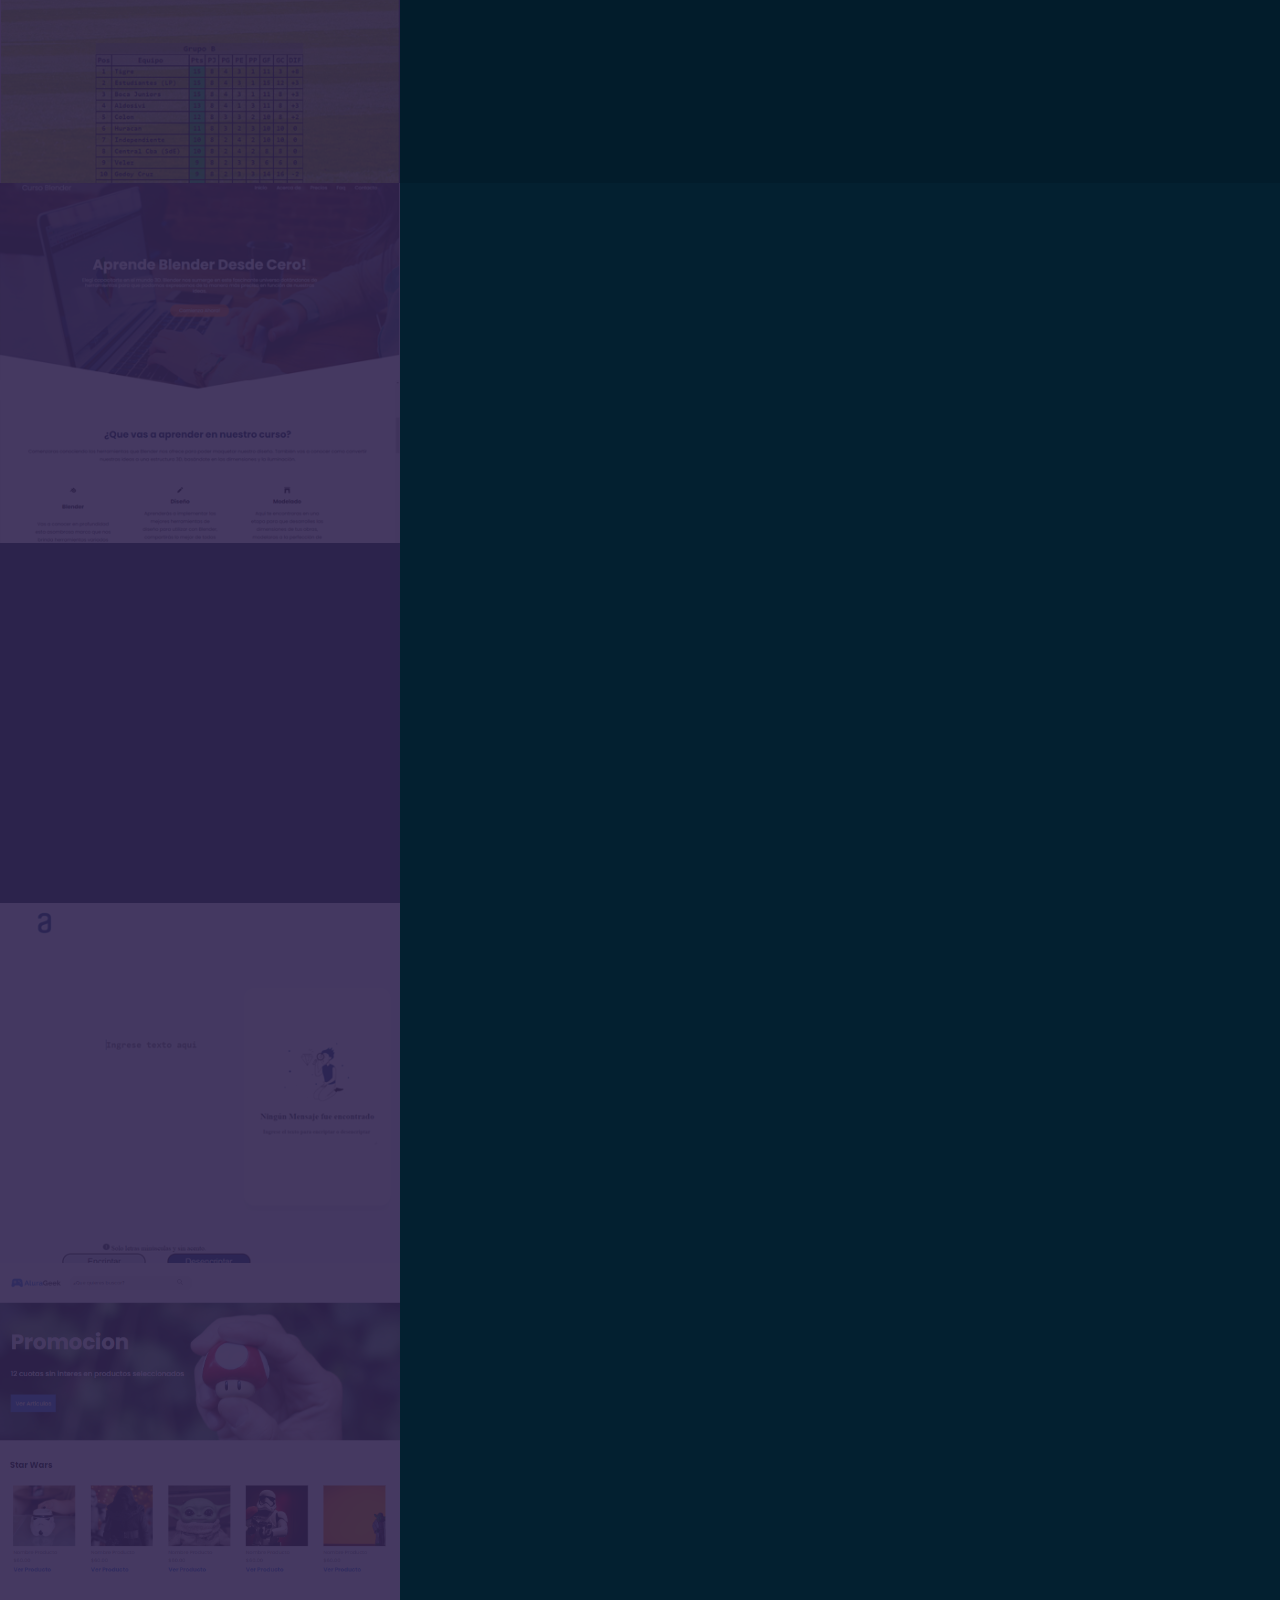
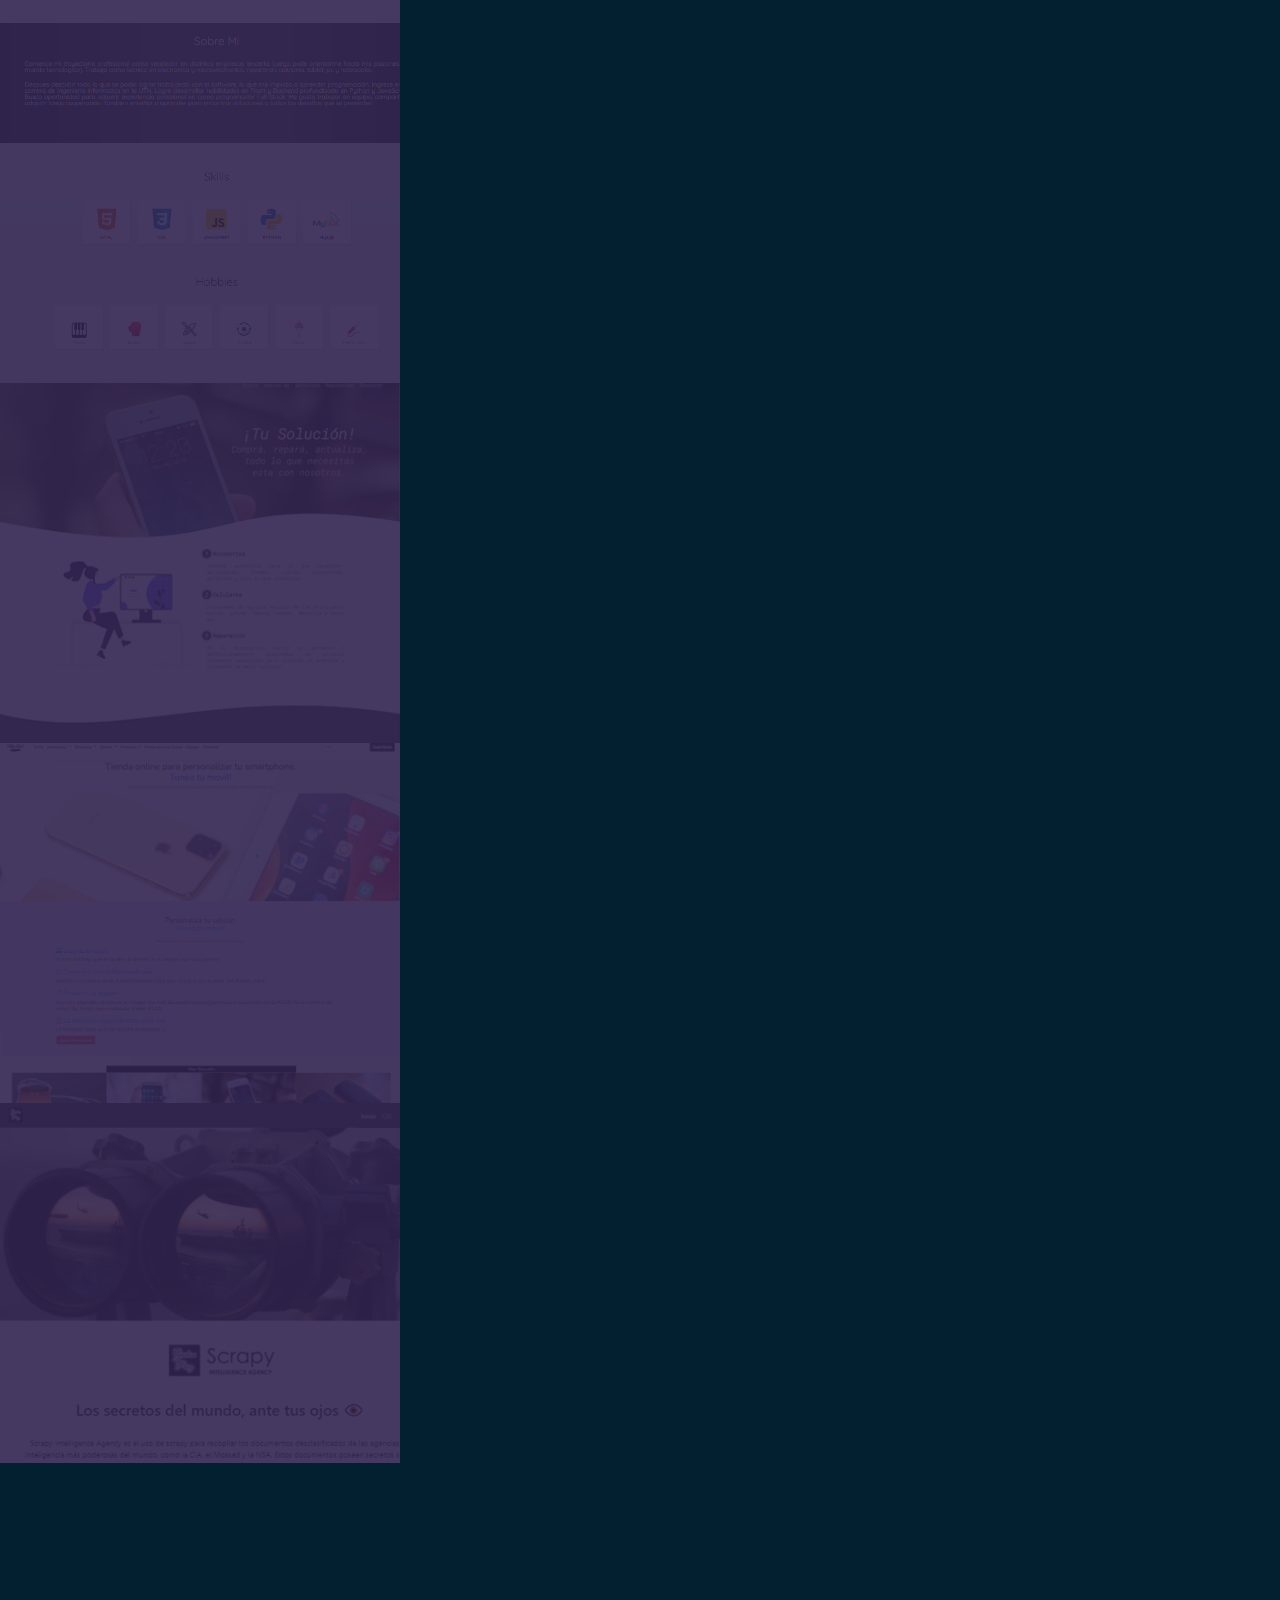
==== commit da6a4381: "add new webs" ====
--- a/index.html
+++ b/index.html
@@ -145,13 +145,26 @@
 				<!-- One -->
 					<section id="one" class="wrapper style2 spotlights">
 						<section>
-							<a href="#" class="image"><img src="images/pic01.jpg" alt="" data-position="center center" /></a>
+							<a href="https://eparknc.herokuapp.com/" class="image"><img src="./assets/css/images/epark.png" alt="" data-position="center center" /></a>
+							<div class="content">
+								<div class="inner">
+									<h2>NoCountry Epark</h2>
+									<p>Plataforma para reserva de estacionamiento privado <br>
+									Backend en Django con api google maps, Front en html css y bootstrap <br></p>
+									<ul class="actions">
+										<li><a href="https://eparknc.herokuapp.com/" class="button">Ir a la web</a></li>
+									</ul>
+								</div>
+							</div>
+						</section>
+						<section>
+							<a href="https://github.com/GastonPaez/mkDistribuidoraStore" class="image"><img src="images/pic01.jpg" alt="" data-position="center center" /></a>
 							<div class="content">
 								<div class="inner">
 									<h2>E-Commerce Ropa Interior</h2>
 									<p>Backend realizado en django, base de datos MySql, Interfaz de Registro y Login, Catalogo de productos, Carrito de Compras, Direcciones, Generador de orden de pago y Pago. 	<br>Front realizado en HTML CSS y Bootstrap </p>
 									<ul class="actions">
-										<li><a href="generic.html" class="button">Ir a la web</a></li>
+										<li><a href="https://github.com/GastonPaez/mkDistribuidoraStore" class="button">Ir a la web</a></li>
 									</ul>
 								</div>
 							</div>
@@ -192,6 +205,46 @@
 								</div>
 							</div>
 						</section>
+						
+						<section>
+							<a href="https://gastonpaez.github.io/challengeonecodificador2/" class="image"><img src="assets/css/images/alura_encript.png" alt="" data-position="25% 25%" /></a>
+							<div class="content">
+								<div class="inner">
+									<h2>Desencriptador Alura</h2>
+									<p>Pagina web para encriptar y desencriptar palabras secretas.
+										Desafio challenge Alura</p>
+									<ul class="actions">
+										<li><a href="https://gastonpaez.github.io/challengeonecodificador2/" class="button">Ir a la Web</a></li>
+									</ul>
+								</div>
+							</div>
+						</section>
+						<section>
+							<a href="https://gastonpaez.github.io/ChallengeFrontend_2" class="image"><img src="assets/css/images/alura_ecommerce.png" alt="" data-position="25% 25%" /></a>
+							<div class="content">
+								<div class="inner">
+									<h2>Alura E-Commerce</h2>
+									<p>Pagina Web Ecommerce <br>
+										Challenge frontend #2 Alura</p>
+									<ul class="actions">
+										<li><a href="https://gastonpaez.github.io/ChallengeFrontend_2" class="button">Ir a la Web</a></li>
+									</ul>
+								</div>
+							</div>
+						</section>
+						<section>
+							<a href="https://gastonpaez.github.io/Challenge_frontend_1/" class="image"><img src="assets/css/images/alura_cv.png" alt="" data-position="25% 25%" /></a>
+							<div class="content">
+								<div class="inner">
+									<h2>Alura Challenge CV</h2>
+									<p>CV challenge frontend #1 Alura</p>
+									<ul class="actions">
+										<li><a href="https://gastonpaez.github.io/Challenge_frontend_1/" class="button">Ir a la Web</a></li>
+									</ul>
+								</div>
+							</div>
+						</section>
+
 						<section>
 							<a href="https://gastonpaez.github.io/fix_phone-site/" class="image"><img src="assets/css/images/fix_phone_1.png" alt="" data-position="25% 25%" /></a>
 							<div class="content">
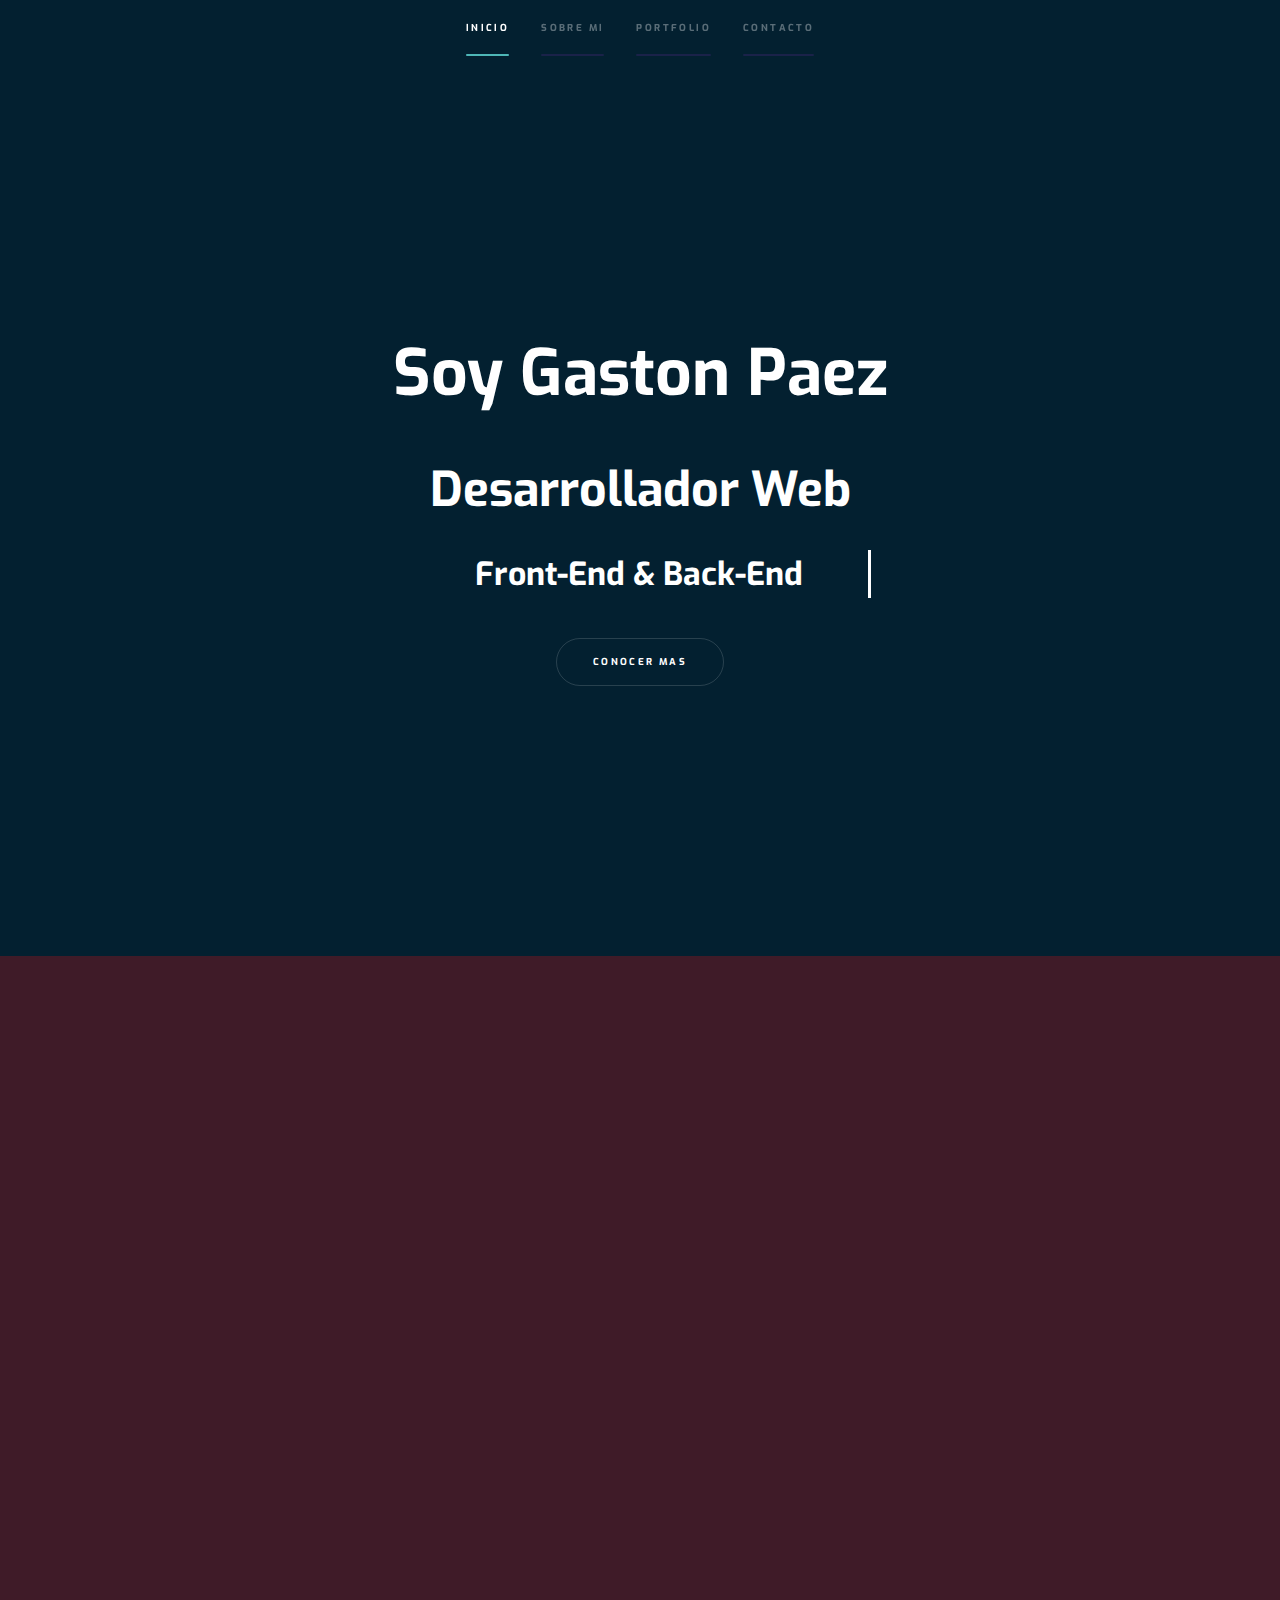
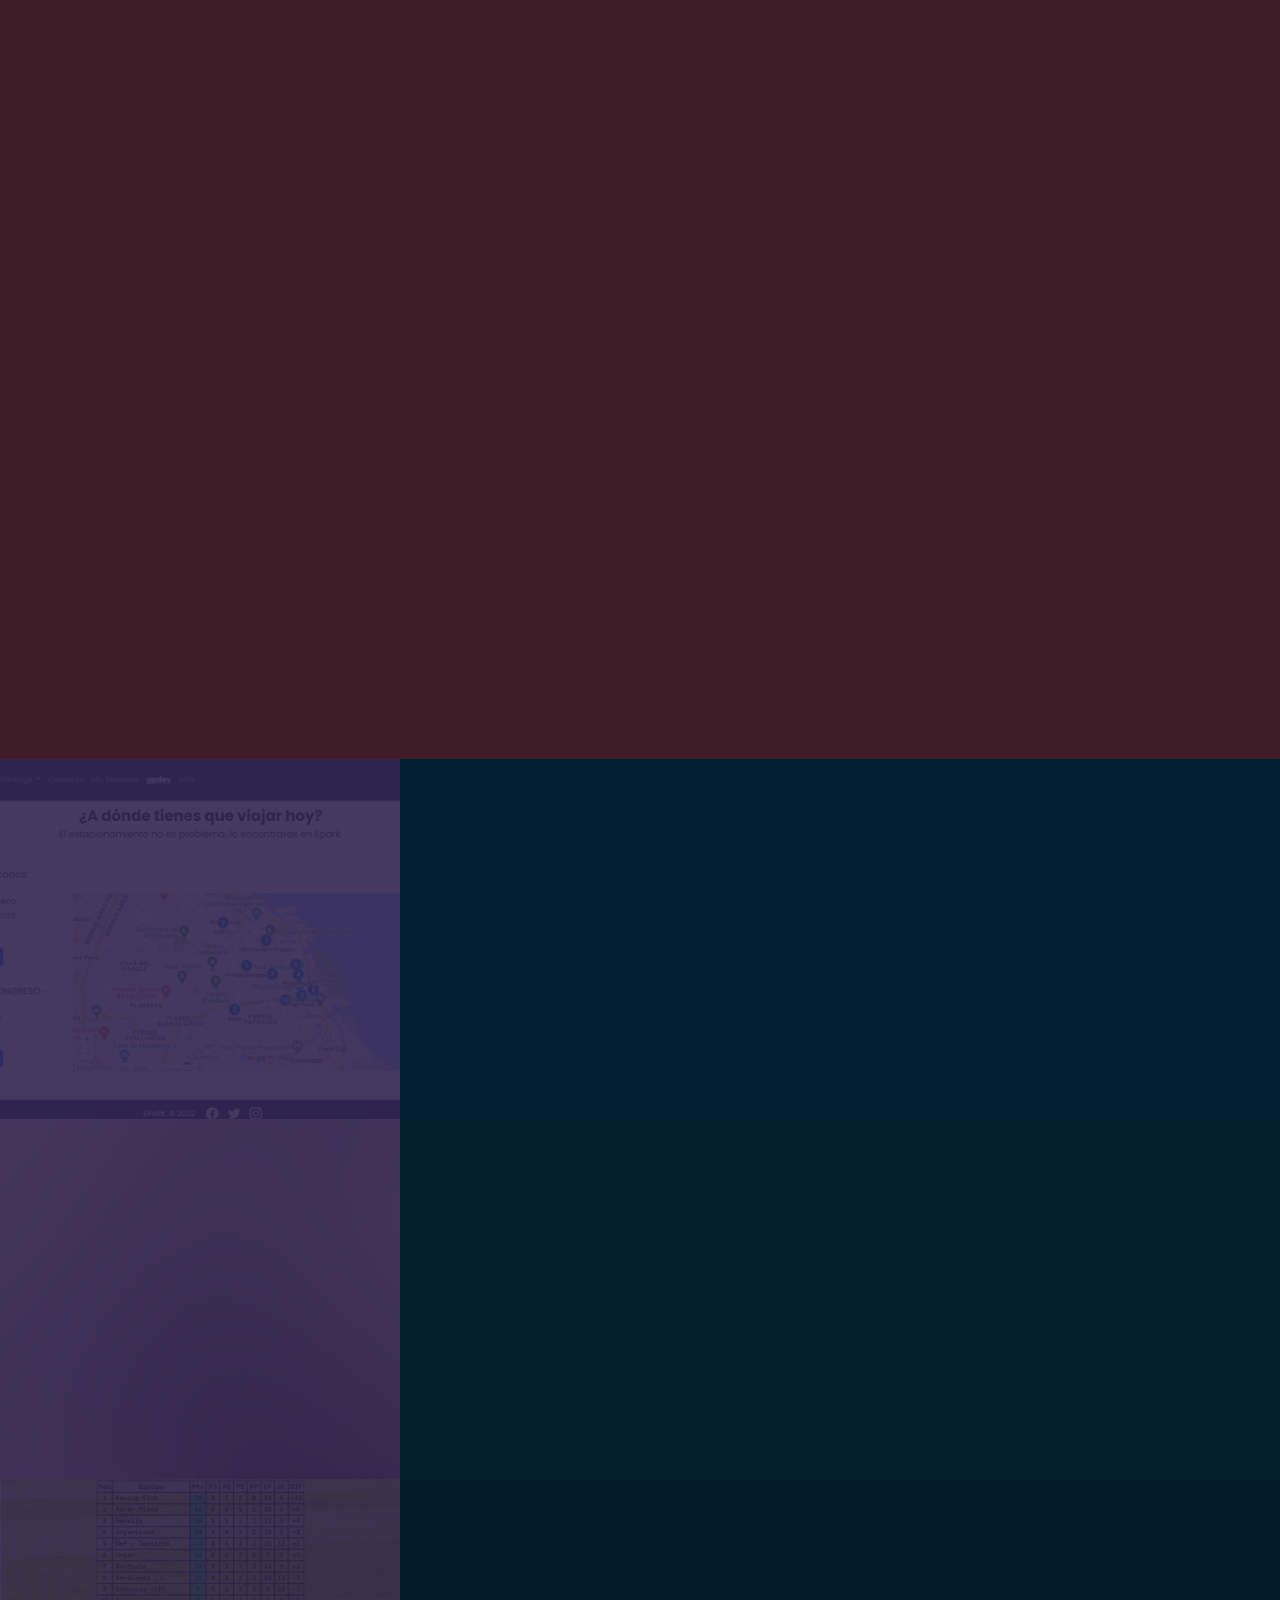
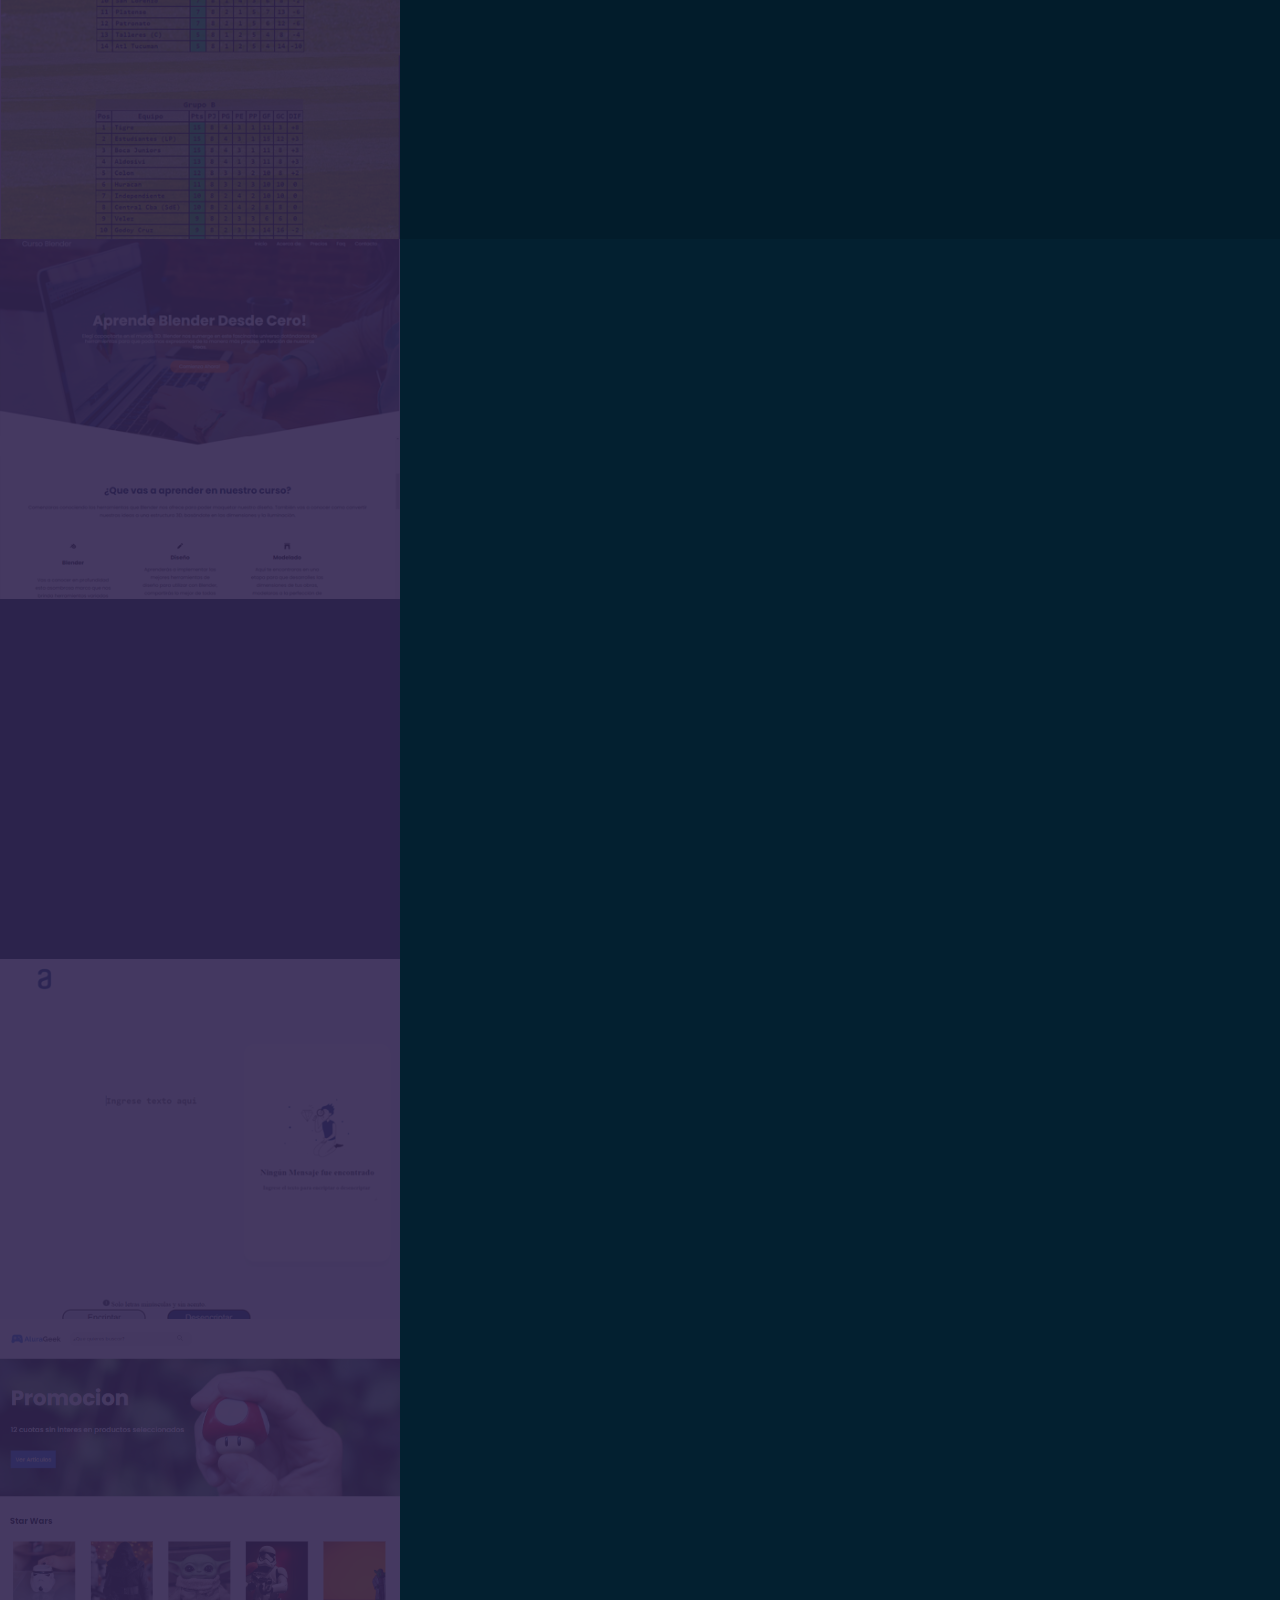
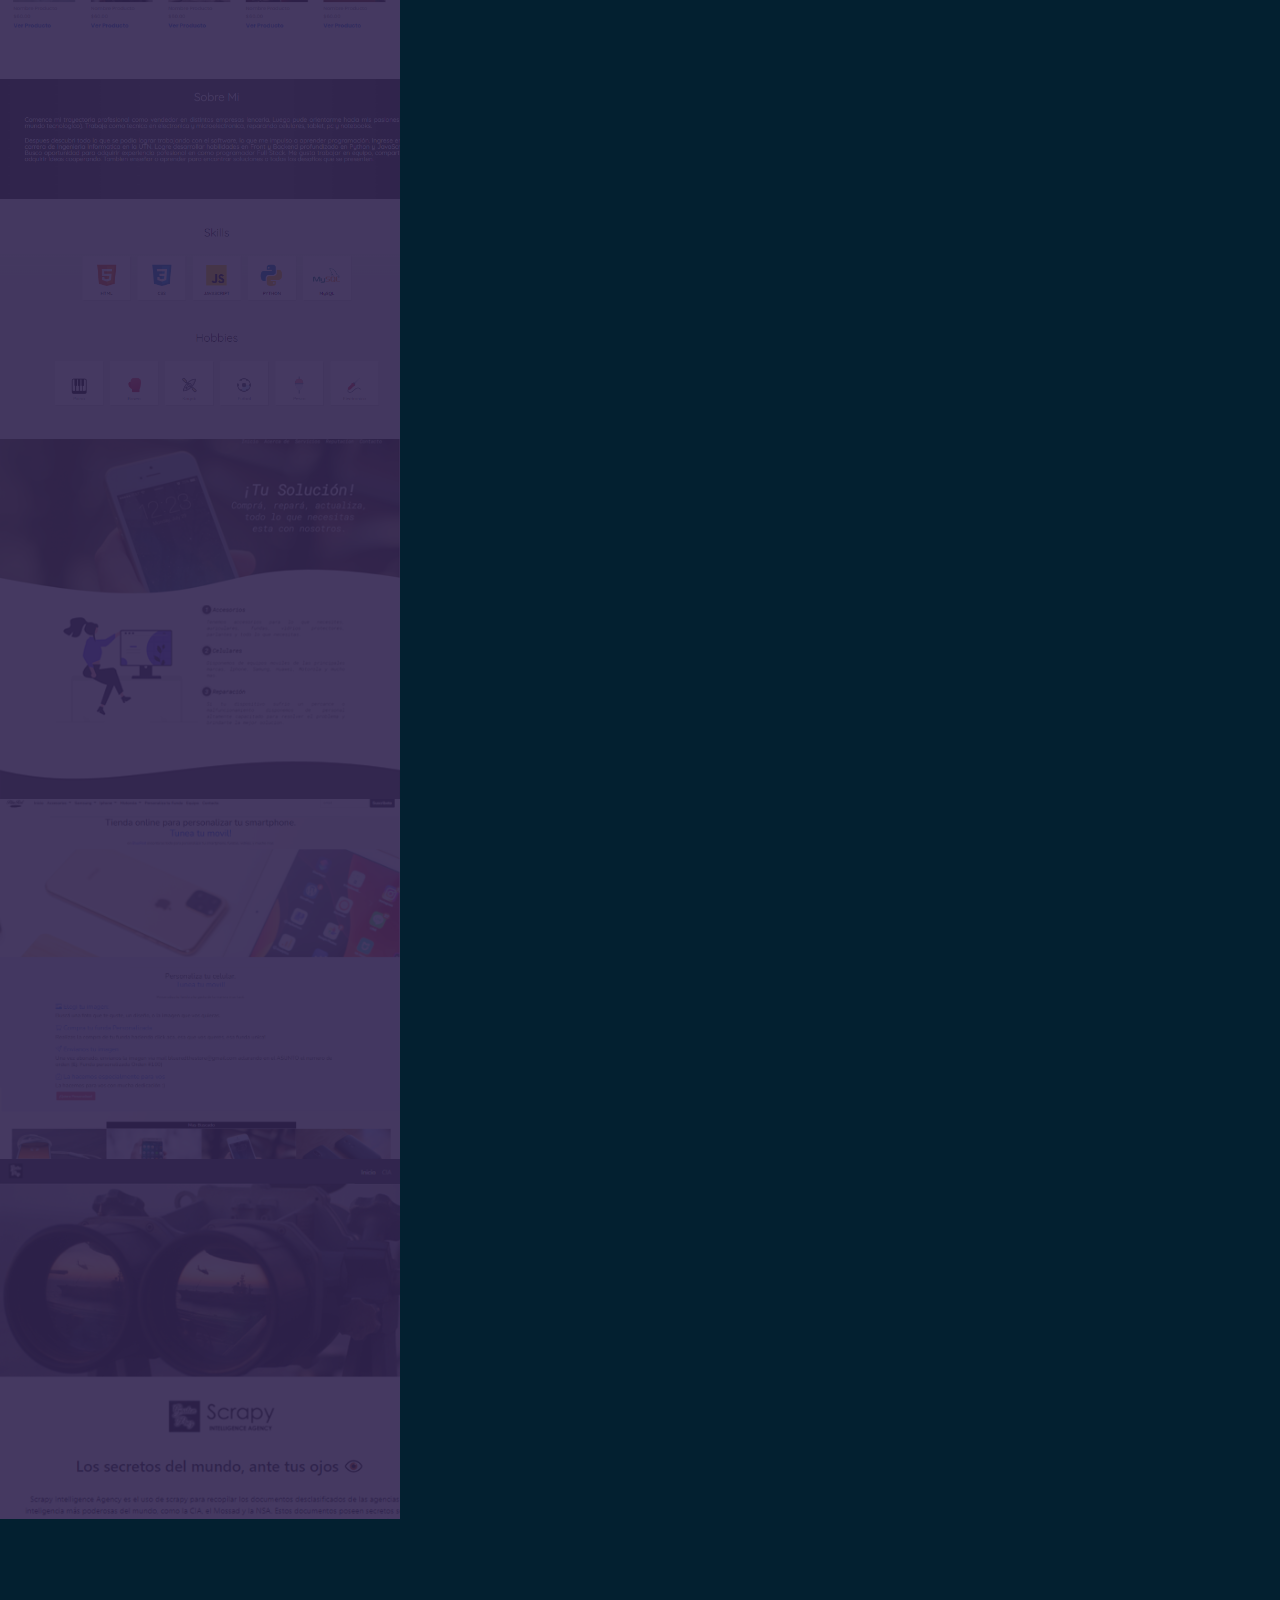
==== commit 68fdb550: "add new capacitation" ====
--- a/index.html
+++ b/index.html
@@ -56,6 +56,8 @@
 									Bootstrap <br>
 									JavaScript<br>
 									Responsive Web Desing<br>
+									TypeScript <br>
+									Angular <br>
 									Programas: <br>
 									- Visual Studio Code <br>- Photoshop <br>- Illustrator <br>
 									Git & Git-Hub
@@ -107,7 +109,9 @@
 									Python Avanzado – Educación IT <br>
 									Argentina Programa - Gob. Arg. <br>
 									Micro-Modulo BIG DATA – UTN<br>
-      								Big Data & Análisis de Datos
+      								Big Data & Análisis de Datos <br>
+									ISPC - Tecnicatura Programación <br>
+									Alura Oracle - Full Stack Java <br>
 								</p>
 
 							</section>
